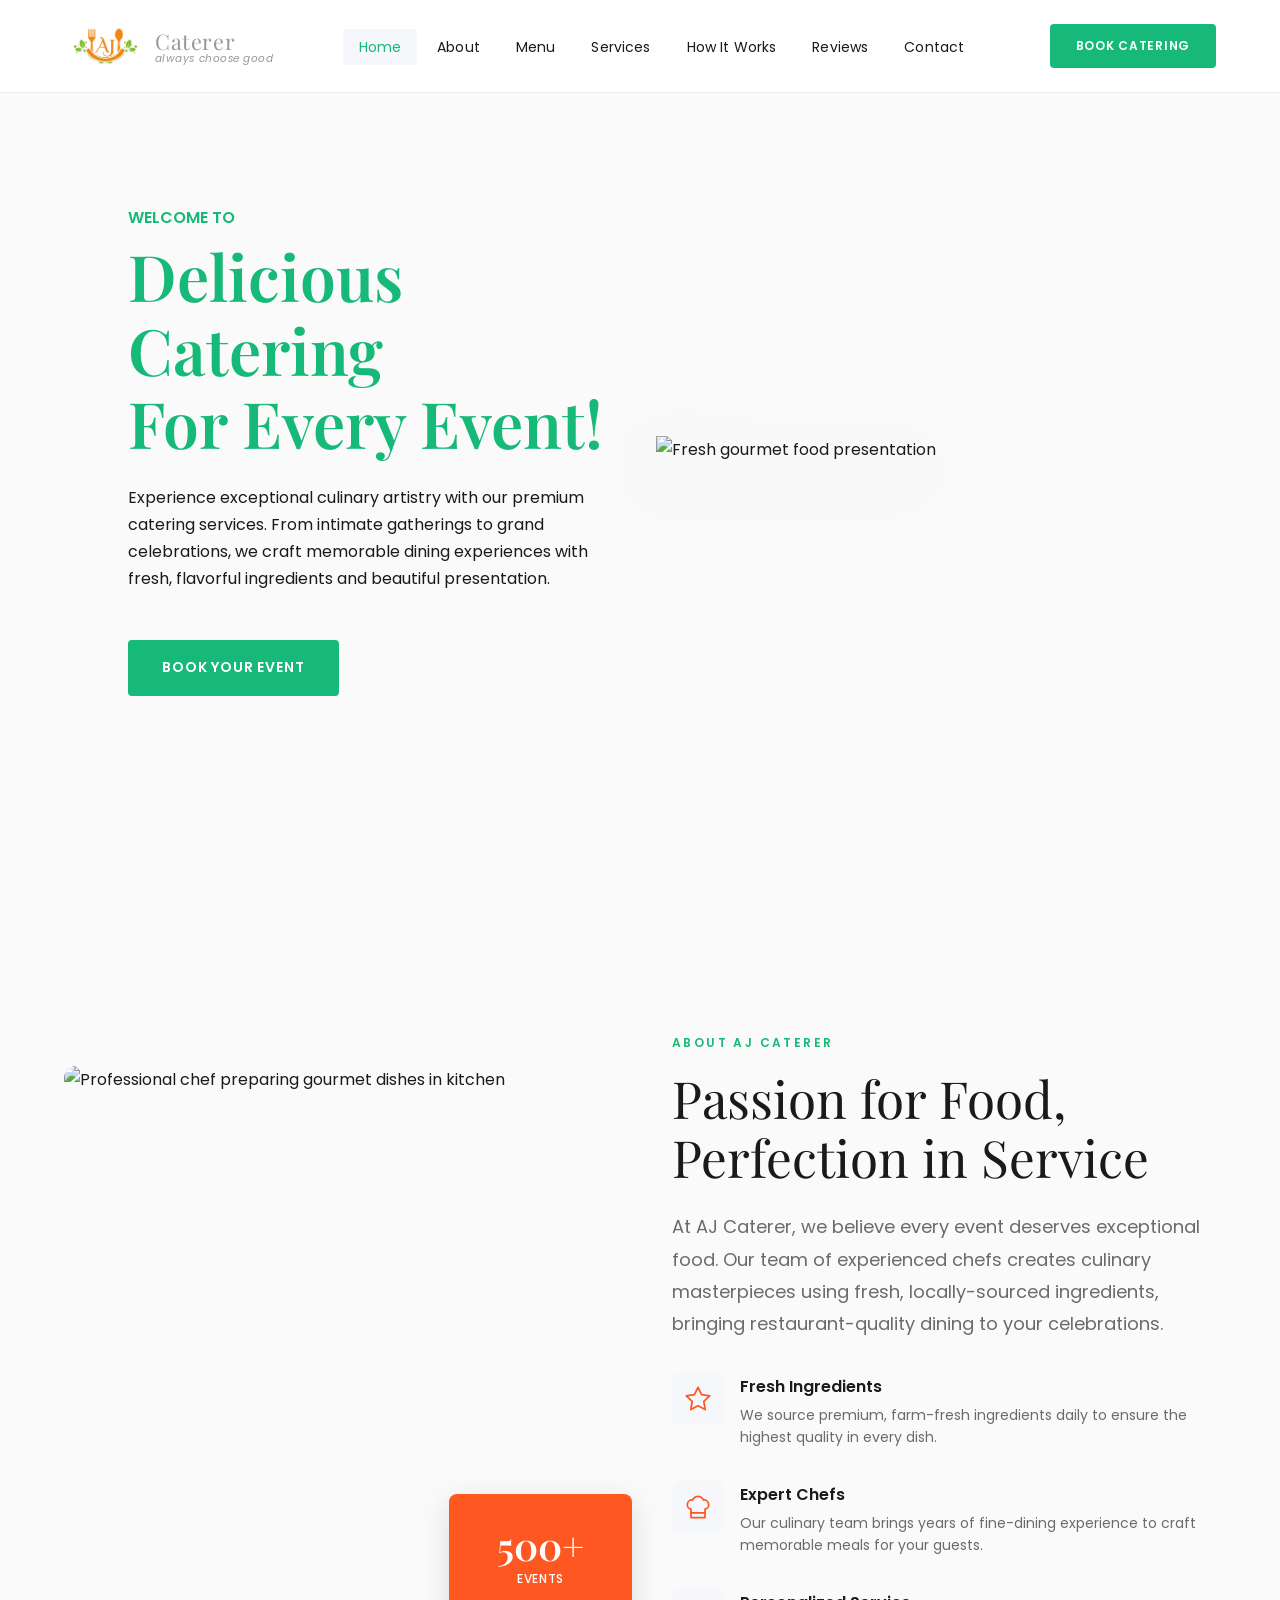
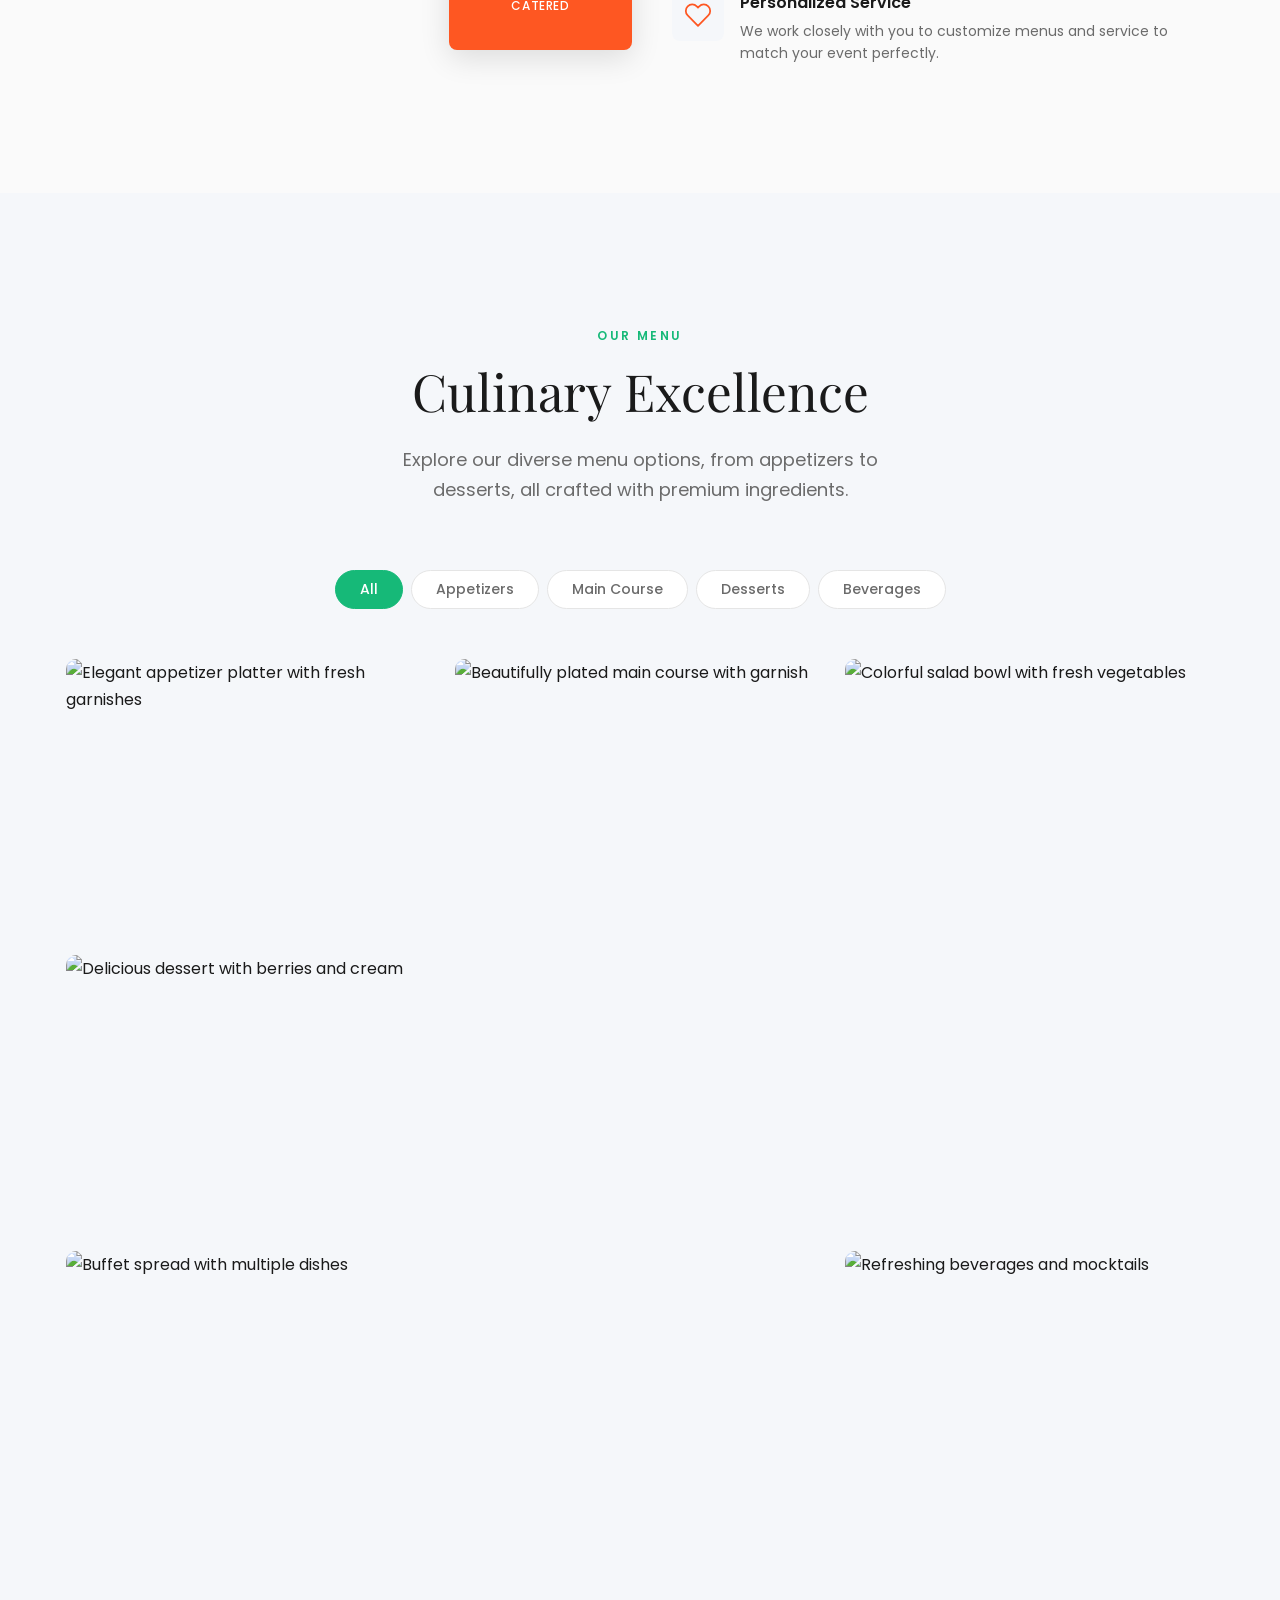
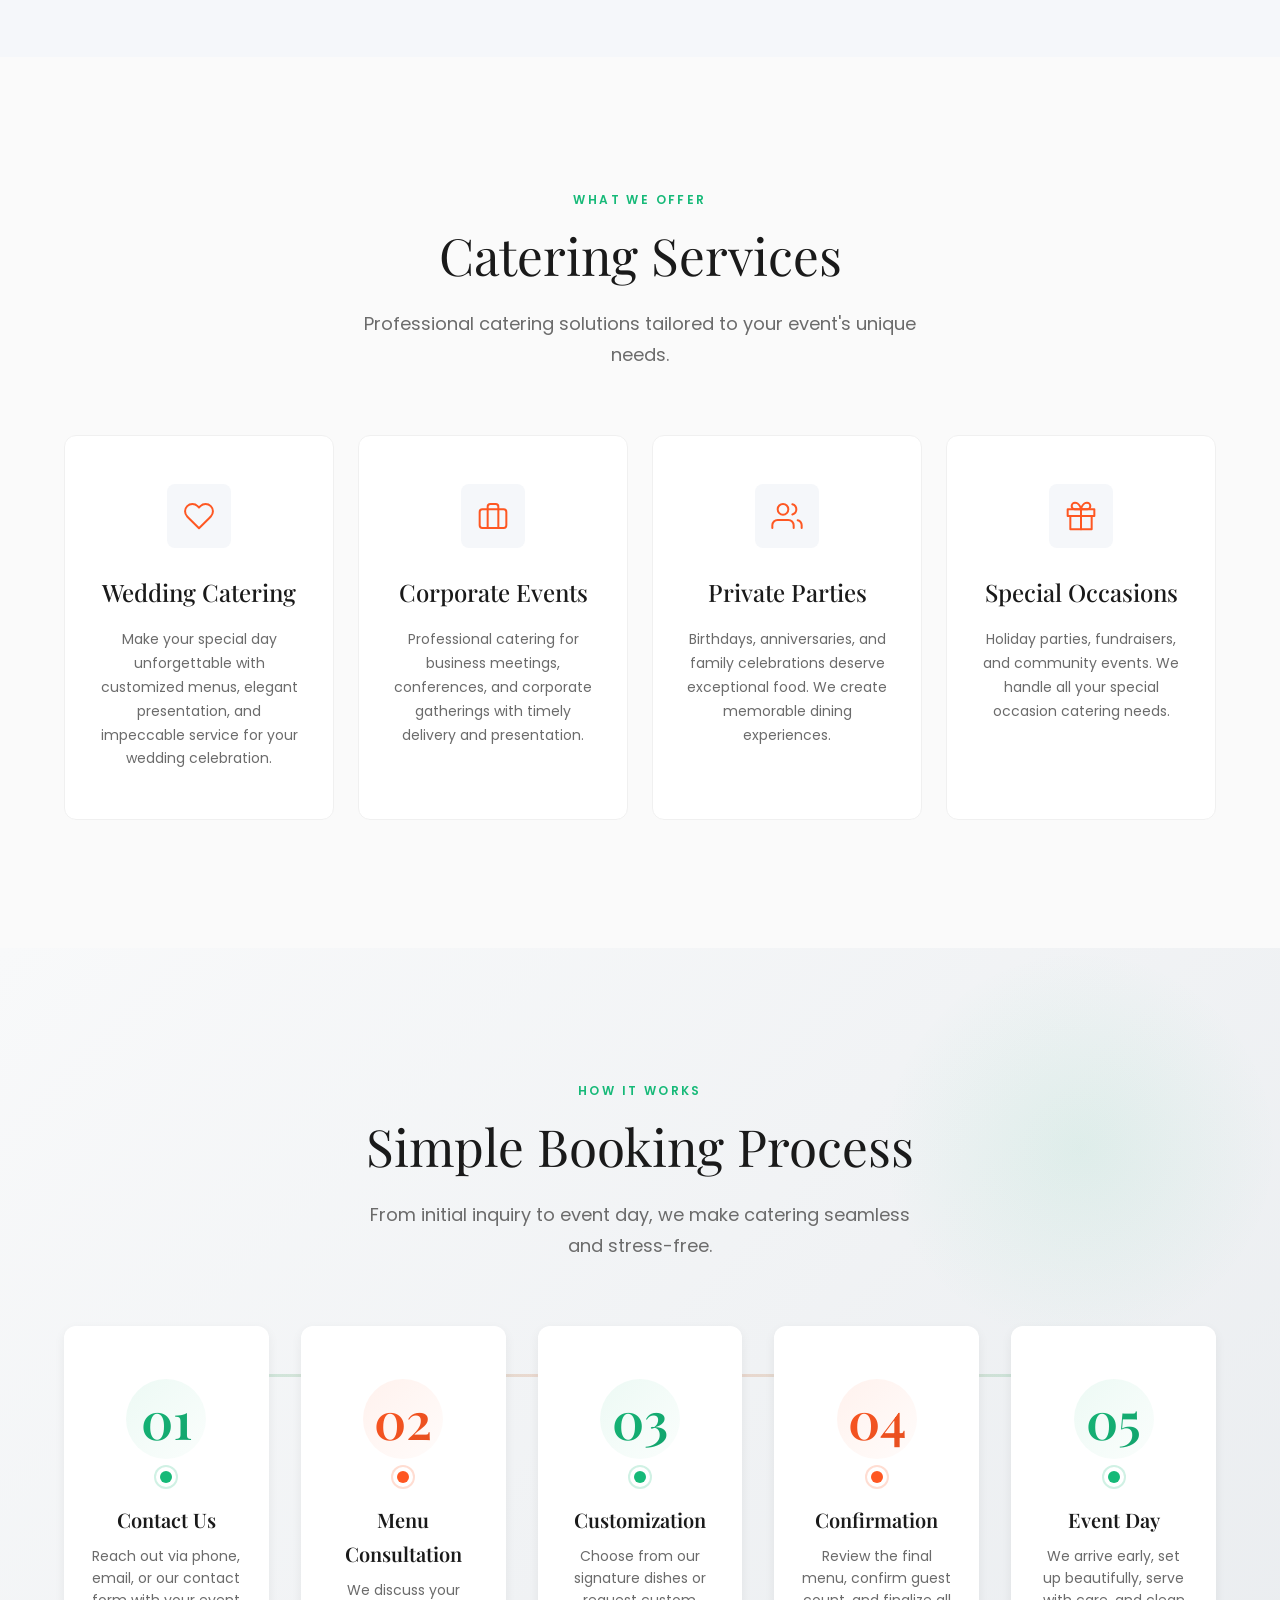
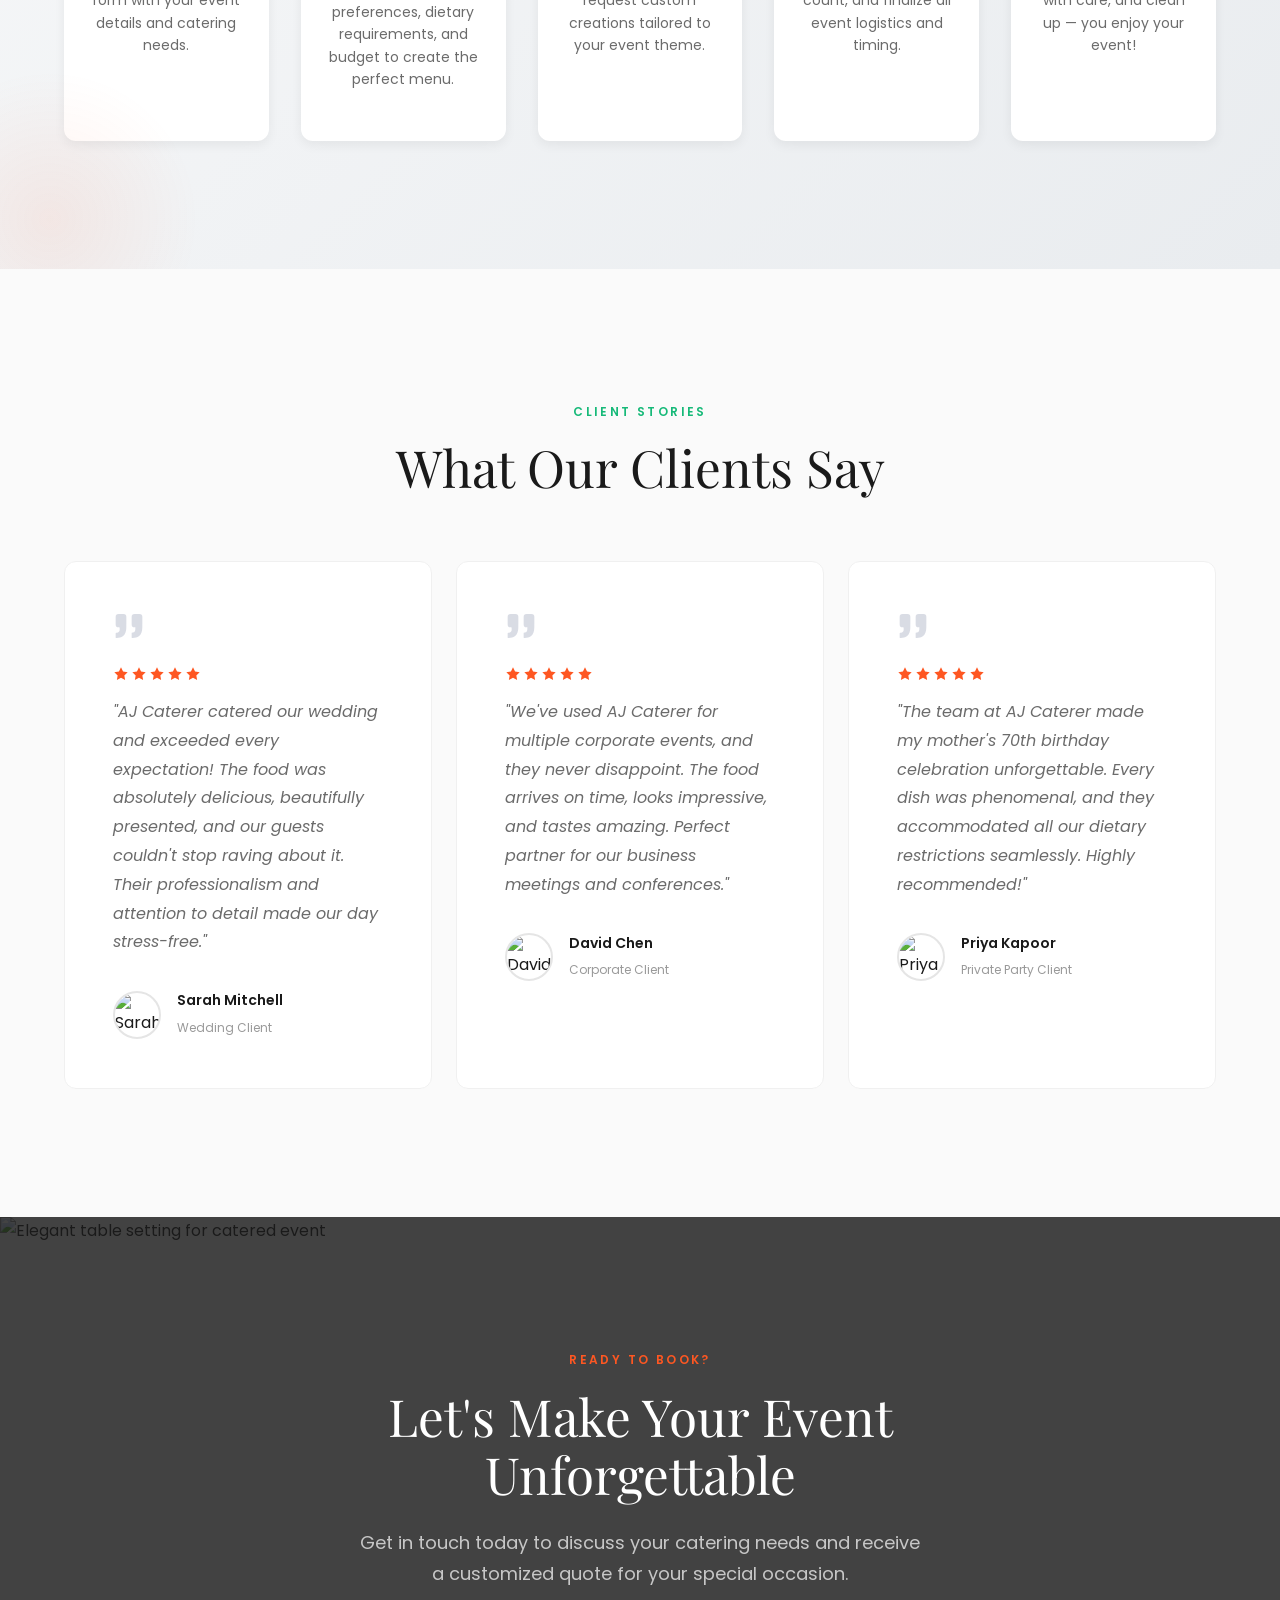
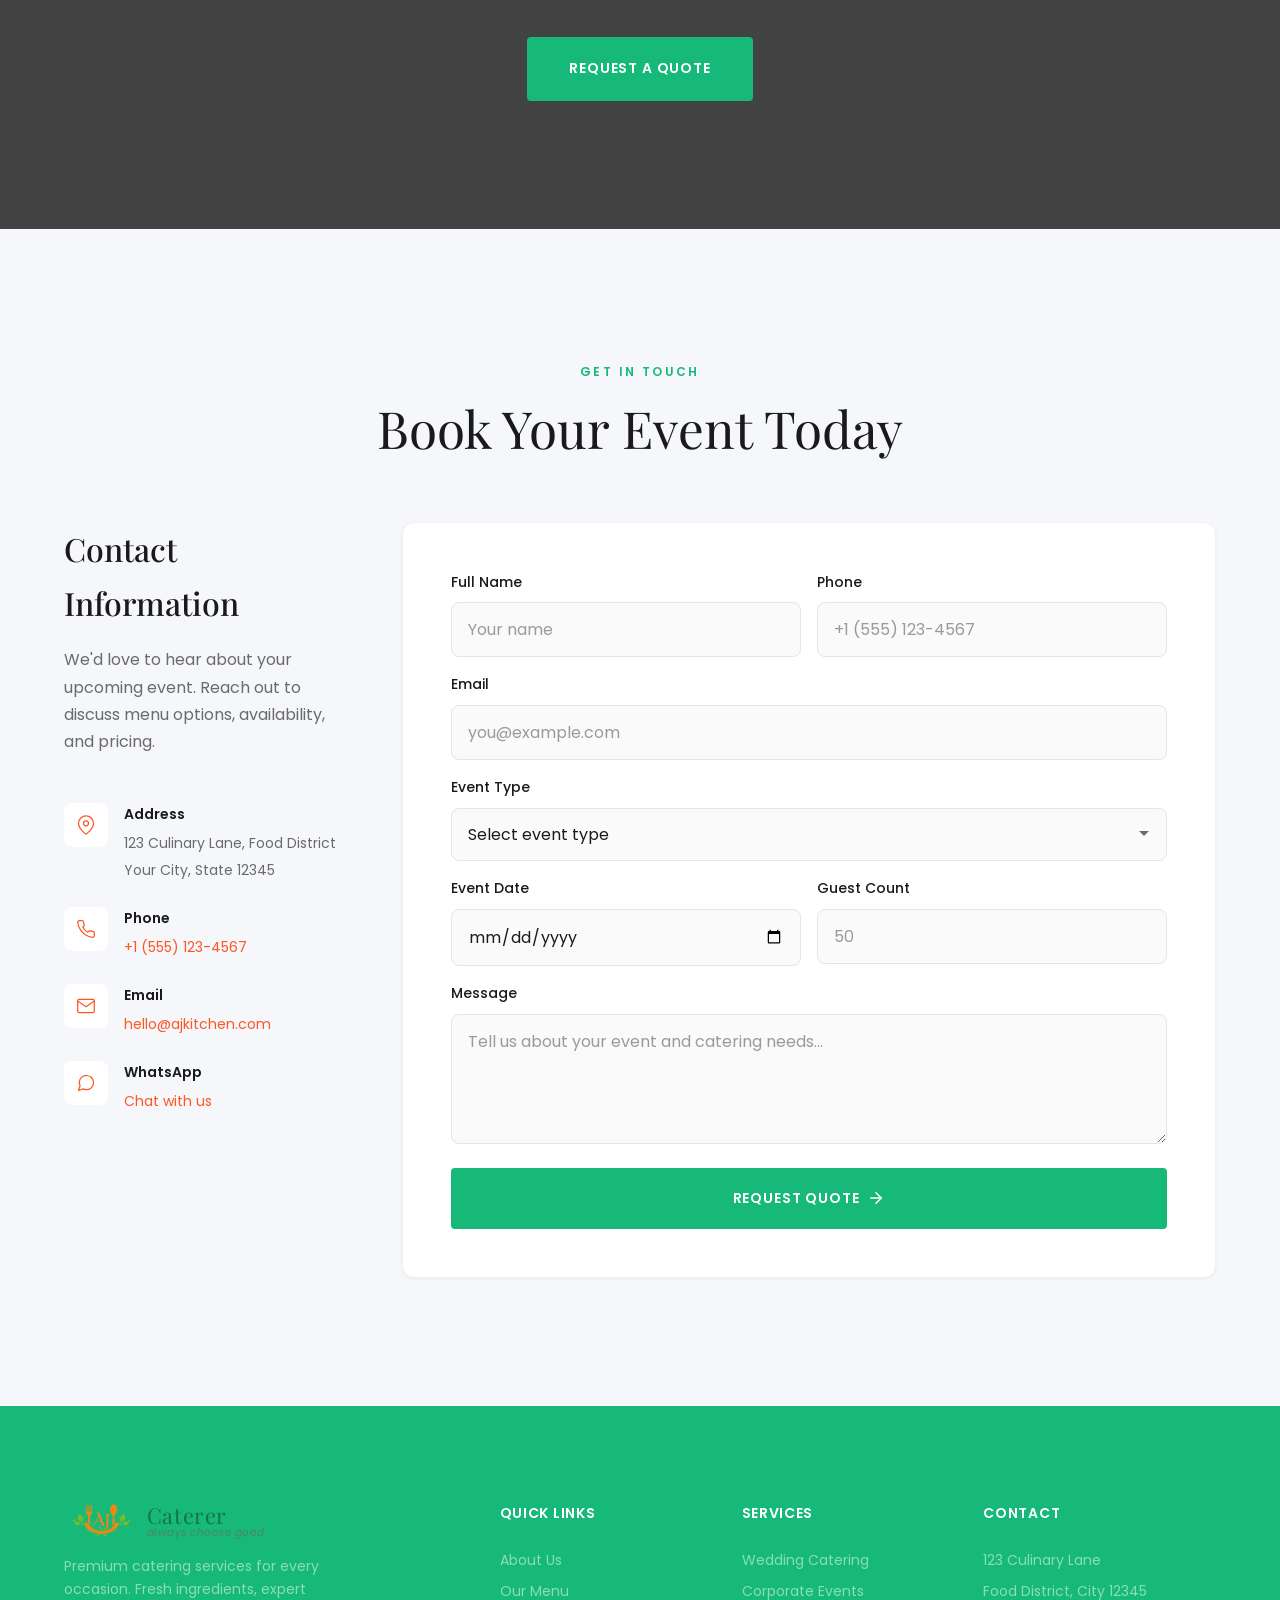
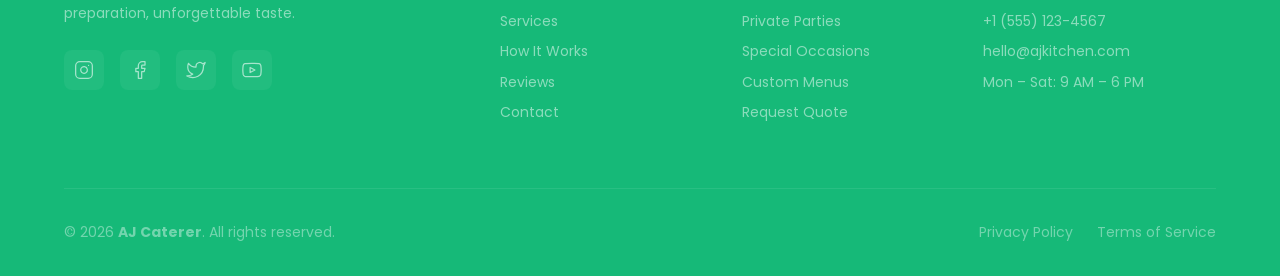
==== index.html @ bc44c2ec "reponsive check-mobile | back to top button" ====
<!DOCTYPE html>
<html lang="en">
<head>
  <meta charset="UTF-8">
  <meta name="viewport" content="width=device-width, initial-scale=1.0">
  <meta name="description" content="AJ Caterer — Always choose good. Premium catering service for weddings, corporate events, and special occasions. Fresh, delicious food crafted with passion.">
  <title>AJ Caterer — Always Choose Good | Premium Catering Services</title>

  <!-- Preconnect for performance -->
  <link rel="preconnect" href="https://fonts.googleapis.com">
  <link rel="preconnect" href="https://fonts.gstatic.com" crossorigin>

  <!-- Typography: Poppins (clean, modern) + Playfair Display (elegant headings) -->
  <link href="https://fonts.googleapis.com/css2?family=Poppins:wght@300;400;500;600;700&family=Playfair+Display:wght@400;500;600;700&display=swap" rel="stylesheet">

  <link rel="stylesheet" href="css/style.css">
</head>
<body>

  <!-- ════════════════════════════════════════════
       NAVIGATION
  ════════════════════════════════════════════ -->
  <header class="site-header" id="site-header" role="banner">
    <div class="container header-inner">
      <a href="#" class="logo" aria-label="AJ Caterer Home">
        <img src="files/images/logo/aj_catering_logo-preview.png" alt="AJ Caterer Logo" class="logo-image">
        <div class="logo-content">
          <span class="logo-text"><span class="logo-accent">Caterer</span></span>
          <span class="logo-tagline">Always choose good</span>
        </div>
      </a>

      <nav class="main-nav" id="main-nav" role="navigation" aria-label="Main navigation">
        <ul class="nav-list">
          <li><a href="#hero" class="nav-link active">Home</a></li>
          <li><a href="#about" class="nav-link">About</a></li>
          <li><a href="#menu" class="nav-link">Menu</a></li>
          <li><a href="#services" class="nav-link">Services</a></li>
          <li><a href="#process" class="nav-link">How It Works</a></li>
          <li><a href="#testimonials" class="nav-link">Reviews</a></li>
          <li><a href="#contact" class="nav-link">Contact</a></li>
        </ul>
      </nav>

      <a href="#contact" class="btn btn-primary header-cta">Book Catering</a>

      <button class="menu-toggle" id="menu-toggle" aria-label="Toggle navigation menu" aria-expanded="false" aria-controls="main-nav">
        <span class="hamburger-line"></span>
        <span class="hamburger-line"></span>
        <span class="hamburger-line"></span>
      </button>
    </div>
  </header>

  <main>
    <!-- ════════════════════════════════════════════
         1. HERO SECTION
    ════════════════════════════════════════════ -->
    <section class="hero" id="hero">
      <div class="hero-text">
        <span class="hero-tagline">Welcome to</span>
        <h1 class="hero-title">Delicious Catering<br>For Every Event!</h1>
        <p class="hero-subtitle">Experience exceptional culinary artistry with our premium catering services. From intimate gatherings to grand celebrations, we craft memorable dining experiences with fresh, flavorful ingredients and beautiful presentation.</p>
        <a href="#contact" class="btn btn-primary">Book Your Event</a>
      </div>
      <div class="hero-img">
        <img src="https://i.postimg.cc/gJBk5PMz/salad.png" alt="Fresh gourmet food presentation">
      </div>
    </section>

    <!-- ════════════════════════════════════════════
         2. ABOUT / BRAND INTRODUCTION
    ════════════════════════════════════════════ -->
    <section class="about" id="about">
      <div class="container">
        <div class="split-layout reveal">
          <div class="split-media">
            <img src="https://images.unsplash.com/photo-1577219491135-ce391730fb2c?w=800&q=80&auto=format&fit=crop"
                 alt="Professional chef preparing gourmet dishes in kitchen"
                 loading="lazy"
                 class="about-img">
            <div class="about-accent-box">
              <span class="accent-number">500+</span>
              <span class="accent-label">Events<br>Catered</span>
            </div>
          </div>
          <div class="split-content">
            <span class="section-label">About AJ Caterer</span>
            <h2 class="section-title">Passion for Food,<br>Perfection in Service</h2>
            <p class="section-text">At AJ Caterer, we believe every event deserves exceptional food. Our team of experienced chefs creates culinary masterpieces using fresh, locally-sourced ingredients, bringing restaurant-quality dining to your celebrations.</p>
            <div class="about-features">
              <div class="about-feature">
                <div class="feature-icon">
                  <!-- SVG: Star/Quality -->
                  <svg width="28" height="28" viewBox="0 0 24 24" fill="none" stroke="currentColor" stroke-width="1.5" stroke-linecap="round" stroke-linejoin="round">
                    <path d="M12 2l3.09 6.26L22 9.27l-5 4.87 1.18 6.88L12 17.77l-6.18 3.25L7 14.14 2 9.27l6.91-1.01L12 2z"/>
                  </svg>
                </div>
                <div>
                  <h4>Fresh Ingredients</h4>
                  <p>We source premium, farm-fresh ingredients daily to ensure the highest quality in every dish.</p>
                </div>
              </div>
              <div class="about-feature">
                <div class="feature-icon">
                  <!-- SVG: Chef Hat -->
                  <svg width="28" height="28" viewBox="0 0 24 24" fill="none" stroke="currentColor" stroke-width="1.5" stroke-linecap="round" stroke-linejoin="round">
                    <path d="M6 13.87A4 4 0 017.41 6a5.11 5.11 0 011.05-1.54 5 5 0 017.08 0A5.11 5.11 0 0116.59 6 4 4 0 0118 13.87V21H6z"/>
                    <line x1="6" y1="17" x2="18" y2="17"/>
                  </svg>
                </div>
                <div>
                  <h4>Expert Chefs</h4>
                  <p>Our culinary team brings years of fine-dining experience to craft memorable meals for your guests.</p>
                </div>
              </div>
              <div class="about-feature">
                <div class="feature-icon">
                  <!-- SVG: Heart/Care -->
                  <svg width="28" height="28" viewBox="0 0 24 24" fill="none" stroke="currentColor" stroke-width="1.5" stroke-linecap="round" stroke-linejoin="round">
                    <path d="M20.84 4.61a5.5 5.5 0 00-7.78 0L12 5.67l-1.06-1.06a5.5 5.5 0 00-7.78 7.78l1.06 1.06L12 21.23l7.78-7.78 1.06-1.06a5.5 5.5 0 000-7.78z"/>
                  </svg>
                </div>
                <div>
                  <h4>Personalized Service</h4>
                  <p>We work closely with you to customize menus and service to match your event perfectly.</p>
                </div>
              </div>
            </div>
          </div>
        </div>
      </div>
    </section>

    <!-- ════════════════════════════════════════════
         3. MENU / FOOD GALLERY
    ════════════════════════════════════════════ -->
    <section class="gallery" id="menu">
      <div class="container">
        <div class="section-header reveal">
          <span class="section-label">Our Menu</span>
          <h2 class="section-title">Culinary Excellence</h2>
          <p class="section-subtitle">Explore our diverse menu options, from appetizers to desserts, all crafted with premium ingredients.</p>
        </div>

        <div class="gallery-filter reveal" role="tablist" aria-label="Menu filter">
          <button class="filter-btn active" data-filter="all" role="tab" aria-selected="true">All</button>
          <button class="filter-btn" data-filter="appetizers" role="tab" aria-selected="false">Appetizers</button>
          <button class="filter-btn" data-filter="mains" role="tab" aria-selected="false">Main Course</button>
          <button class="filter-btn" data-filter="desserts" role="tab" aria-selected="false">Desserts</button>
          <button class="filter-btn" data-filter="beverages" role="tab" aria-selected="false">Beverages</button>
        </div>

        <div class="gallery-grid reveal">
          <article class="gallery-card" data-category="appetizers">
            <div class="gallery-card-img">
              <img src="https://images.unsplash.com/photo-1559339352-11d035aa65de?w=600&q=80&auto=format&fit=crop"
                   alt="Elegant appetizer platter with fresh garnishes"
                   loading="lazy">
              <div class="gallery-card-overlay">
                <span class="gallery-card-category">Appetizers</span>
                <h3 class="gallery-card-title">Gourmet Starters</h3>
                <p>Fresh bruschetta, stuffed mushrooms, and artisan cheeses.</p>
              </div>
            </div>
          </article>

          <article class="gallery-card gallery-card--tall" data-category="mains">
            <div class="gallery-card-img">
              <img src="https://images.unsplash.com/photo-1546069901-ba9599a7e63c?w=600&q=80&auto=format&fit=crop"
                   alt="Beautifully plated main course with garnish"
                   loading="lazy">
              <div class="gallery-card-overlay">
                <span class="gallery-card-category">Main Course</span>
                <h3 class="gallery-card-title">Signature Entrées</h3>
                <p>Grilled salmon, herb-roasted chicken, vegetarian delights.</p>
              </div>
            </div>
          </article>

          <article class="gallery-card" data-category="appetizers">
            <div class="gallery-card-img">
              <img src="https://images.unsplash.com/photo-1504674900247-0877df9cc836?w=600&q=80&auto=format&fit=crop"
                   alt="Colorful salad bowl with fresh vegetables"
                   loading="lazy">
              <div class="gallery-card-overlay">
                <span class="gallery-card-category">Appetizers</span>
                <h3 class="gallery-card-title">Fresh Salads</h3>
                <p>Farm-to-table greens with signature dressings.</p>
              </div>
            </div>
          </article>

          <article class="gallery-card" data-category="desserts">
            <div class="gallery-card-img">
              <img src="https://images.unsplash.com/photo-1563729784474-d77dbb933a9e?w=600&q=80&auto=format&fit=crop"
                   alt="Delicious dessert with berries and cream"
                   loading="lazy">
              <div class="gallery-card-overlay">
                <span class="gallery-card-category">Desserts</span>
                <h3 class="gallery-card-title">Sweet Indulgence</h3>
                <p>Artisan pastries, chocolate creations, seasonal fruits.</p>
              </div>
            </div>
          </article>

          <article class="gallery-card gallery-card--wide" data-category="mains">
            <div class="gallery-card-img">
              <img src="https://images.unsplash.com/photo-1529042410759-befb1204b468?w=800&q=80&auto=format&fit=crop"
                   alt="Buffet spread with multiple dishes"
                   loading="lazy">
              <div class="gallery-card-overlay">
                <span class="gallery-card-category">Main Course</span>
                <h3 class="gallery-card-title">Buffet Selection</h3>
                <p>A curated spread of international and local favorites.</p>
              </div>
            </div>
          </article>

          <article class="gallery-card" data-category="beverages">
            <div class="gallery-card-img">
              <img src="https://images.unsplash.com/photo-1556679343-c7306c1976bc?w=600&q=80&auto=format&fit=crop"
                   alt="Refreshing beverages and mocktails"
                   loading="lazy">
              <div class="gallery-card-overlay">
                <span class="gallery-card-category">Beverages</span>
                <h3 class="gallery-card-title">Signature Drinks</h3>
                <p>Fresh juices, specialty mocktails, and premium coffees.</p>
              </div>
            </div>
          </article>
        </div>
      </div>
    </section>

    <!-- ════════════════════════════════════════════
         4. SERVICES SECTION
    ════════════════════════════════════════════ -->
    <section class="services" id="services">
      <div class="container">
        <div class="section-header reveal">
          <span class="section-label">What We Offer</span>
          <h2 class="section-title">Catering Services</h2>
          <p class="section-subtitle">Professional catering solutions tailored to your event's unique needs.</p>
        </div>

        <div class="services-grid reveal">
          <article class="service-card">
            <div class="service-icon">
              <!-- SVG: Heart / Wedding -->
              <svg width="32" height="32" viewBox="0 0 24 24" fill="none" stroke="currentColor" stroke-width="1.5" stroke-linecap="round" stroke-linejoin="round">
                <path d="M20.84 4.61a5.5 5.5 0 00-7.78 0L12 5.67l-1.06-1.06a5.5 5.5 0 00-7.78 7.78l1.06 1.06L12 21.23l7.78-7.78 1.06-1.06a5.5 5.5 0 000-7.78z"/>
              </svg>
            </div>
            <h3>Wedding Catering</h3>
            <p>Make your special day unforgettable with customized menus, elegant presentation, and impeccable service for your wedding celebration.</p>
          </article>

          <article class="service-card">
            <div class="service-icon">
              <!-- SVG: Briefcase / Corporate -->
              <svg width="32" height="32" viewBox="0 0 24 24" fill="none" stroke="currentColor" stroke-width="1.5" stroke-linecap="round" stroke-linejoin="round">
                <rect x="2" y="7" width="20" height="14" rx="2" ry="2"/>
                <path d="M16 21V5a2 2 0 00-2-2h-4a2 2 0 00-2 2v16"/>
              </svg>
            </div>
            <h3>Corporate Events</h3>
            <p>Professional catering for business meetings, conferences, and corporate gatherings with timely delivery and presentation.</p>
          </article>

          <article class="service-card">
            <div class="service-icon">
              <!-- SVG: Users / Party -->
              <svg width="32" height="32" viewBox="0 0 24 24" fill="none" stroke="currentColor" stroke-width="1.5" stroke-linecap="round" stroke-linejoin="round">
                <path d="M17 21v-2a4 4 0 00-4-4H5a4 4 0 00-4 4v2"/>
                <circle cx="9" cy="7" r="4"/>
                <path d="M23 21v-2a4 4 0 00-3-3.87"/>
                <path d="M16 3.13a4 4 0 010 7.75"/>
              </svg>
            </div>
            <h3>Private Parties</h3>
            <p>Birthdays, anniversaries, and family celebrations deserve exceptional food. We create memorable dining experiences.</p>
          </article>

          <article class="service-card">
            <div class="service-icon">
              <!-- SVG: Gift / Special Events -->
              <svg width="32" height="32" viewBox="0 0 24 24" fill="none" stroke="currentColor" stroke-width="1.5" stroke-linecap="round" stroke-linejoin="round">
                <polyline points="20 12 20 22 4 22 4 12"/>
                <rect x="2" y="7" width="20" height="5"/>
                <line x1="12" y1="22" x2="12" y2="7"/>
                <path d="M12 7H7.5a2.5 2.5 0 010-5C11 2 12 7 12 7z"/>
                <path d="M12 7h4.5a2.5 2.5 0 000-5C13 2 12 7 12 7z"/>
              </svg>
            </div>
            <h3>Special Occasions</h3>
            <p>Holiday parties, fundraisers, and community events. We handle all your special occasion catering needs.</p>
          </article>
        </div>
      </div>
    </section>

    <!-- ════════════════════════════════════════════
         5. PROCESS SECTION
    ════════════════════════════════════════════ -->
    <section class="process" id="process">
      <div class="container">
        <div class="section-header reveal">
          <span class="section-label">How It Works</span>
          <h2 class="section-title">Simple Booking Process</h2>
          <p class="section-subtitle">From initial inquiry to event day, we make catering seamless and stress-free.</p>
        </div>

        <div class="process-timeline reveal">
          <div class="process-step">
            <div class="step-number">01</div>
            <div class="step-content">
              <h3>Contact Us</h3>
              <p>Reach out via phone, email, or our contact form with your event details and catering needs.</p>
            </div>
          </div>

          <div class="process-step">
            <div class="step-number">02</div>
            <div class="step-content">
              <h3>Menu Consultation</h3>
              <p>We discuss your preferences, dietary requirements, and budget to create the perfect menu.</p>
            </div>
          </div>

          <div class="process-step">
            <div class="step-number">03</div>
            <div class="step-content">
              <h3>Customization</h3>
              <p>Choose from our signature dishes or request custom creations tailored to your event theme.</p>
            </div>
          </div>

          <div class="process-step">
            <div class="step-number">04</div>
            <div class="step-content">
              <h3>Confirmation</h3>
              <p>Review the final menu, confirm guest count, and finalize all event logistics and timing.</p>
            </div>
          </div>

          <div class="process-step">
            <div class="step-number">05</div>
            <div class="step-content">
              <h3>Event Day</h3>
              <p>We arrive early, set up beautifully, serve with care, and clean up — you enjoy your event!</p>
            </div>
          </div>
        </div>
      </div>
    </section>

    <!-- ════════════════════════════════════════════
         6. TESTIMONIALS
    ════════════════════════════════════════════ -->
    <section class="testimonials" id="testimonials">
      <div class="container">
        <div class="section-header reveal">
          <span class="section-label">Client Stories</span>
          <h2 class="section-title">What Our Clients Say</h2>
        </div>

        <div class="testimonials-grid reveal">
          <article class="testimonial-card">
            <div class="testimonial-quote" aria-hidden="true">
              <svg width="32" height="32" viewBox="0 0 24 24" fill="currentColor" opacity="0.15">
                <path d="M3 21c3 0 7-1 7-8V5c0-1.25-.757-2.017-2-2H4c-1.25 0-2 .75-2 1.972V11c0 1.25.75 2 2 2 1 0 1 0 1 1v1c0 1-1 2-2 2s-1 .008-1 1.031V20c0 1 0 1 1 1z"/>
                <path d="M15 21c3 0 7-1 7-8V5c0-1.25-.757-2.017-2-2h-4c-1.25 0-2 .75-2 1.972V11c0 1.25.75 2 2 2h.75c0 2.25.25 4-2.75 4v3c0 1 0 1 1 1z"/>
              </svg>
            </div>
            <div class="testimonial-stars" aria-label="5 out of 5 stars">
              <svg width="16" height="16" viewBox="0 0 24 24" fill="currentColor"><path d="M12 2l3.09 6.26L22 9.27l-5 4.87 1.18 6.88L12 17.77l-6.18 3.25L7 14.14 2 9.27l6.91-1.01L12 2z"/></svg>
              <svg width="16" height="16" viewBox="0 0 24 24" fill="currentColor"><path d="M12 2l3.09 6.26L22 9.27l-5 4.87 1.18 6.88L12 17.77l-6.18 3.25L7 14.14 2 9.27l6.91-1.01L12 2z"/></svg>
              <svg width="16" height="16" viewBox="0 0 24 24" fill="currentColor"><path d="M12 2l3.09 6.26L22 9.27l-5 4.87 1.18 6.88L12 17.77l-6.18 3.25L7 14.14 2 9.27l6.91-1.01L12 2z"/></svg>
              <svg width="16" height="16" viewBox="0 0 24 24" fill="currentColor"><path d="M12 2l3.09 6.26L22 9.27l-5 4.87 1.18 6.88L12 17.77l-6.18 3.25L7 14.14 2 9.27l6.91-1.01L12 2z"/></svg>
              <svg width="16" height="16" viewBox="0 0 24 24" fill="currentColor"><path d="M12 2l3.09 6.26L22 9.27l-5 4.87 1.18 6.88L12 17.77l-6.18 3.25L7 14.14 2 9.27l6.91-1.01L12 2z"/></svg>
            </div>
            <blockquote class="testimonial-text">
              "AJ Caterer catered our wedding and exceeded every expectation! The food was absolutely delicious, beautifully presented, and our guests couldn't stop raving about it. Their professionalism and attention to detail made our day stress-free."
            </blockquote>
            <div class="testimonial-author">
              <img src="https://images.unsplash.com/photo-1494790108377-be9c29b29330?w=80&q=80&auto=format&fit=crop"
                   alt="Sarah Mitchell"
                   loading="lazy"
                   class="author-avatar">
              <div>
                <strong class="author-name">Sarah Mitchell</strong>
                <span class="author-title">Wedding Client</span>
              </div>
            </div>
          </article>

          <article class="testimonial-card">
            <div class="testimonial-quote" aria-hidden="true">
              <svg width="32" height="32" viewBox="0 0 24 24" fill="currentColor" opacity="0.15">
                <path d="M3 21c3 0 7-1 7-8V5c0-1.25-.757-2.017-2-2H4c-1.25 0-2 .75-2 1.972V11c0 1.25.75 2 2 2 1 0 1 0 1 1v1c0 1-1 2-2 2s-1 .008-1 1.031V20c0 1 0 1 1 1z"/>
                <path d="M15 21c3 0 7-1 7-8V5c0-1.25-.757-2.017-2-2h-4c-1.25 0-2 .75-2 1.972V11c0 1.25.75 2 2 2h.75c0 2.25.25 4-2.75 4v3c0 1 0 1 1 1z"/>
              </svg>
            </div>
            <div class="testimonial-stars" aria-label="5 out of 5 stars">
              <svg width="16" height="16" viewBox="0 0 24 24" fill="currentColor"><path d="M12 2l3.09 6.26L22 9.27l-5 4.87 1.18 6.88L12 17.77l-6.18 3.25L7 14.14 2 9.27l6.91-1.01L12 2z"/></svg>
              <svg width="16" height="16" viewBox="0 0 24 24" fill="currentColor"><path d="M12 2l3.09 6.26L22 9.27l-5 4.87 1.18 6.88L12 17.77l-6.18 3.25L7 14.14 2 9.27l6.91-1.01L12 2z"/></svg>
              <svg width="16" height="16" viewBox="0 0 24 24" fill="currentColor"><path d="M12 2l3.09 6.26L22 9.27l-5 4.87 1.18 6.88L12 17.77l-6.18 3.25L7 14.14 2 9.27l6.91-1.01L12 2z"/></svg>
              <svg width="16" height="16" viewBox="0 0 24 24" fill="currentColor"><path d="M12 2l3.09 6.26L22 9.27l-5 4.87 1.18 6.88L12 17.77l-6.18 3.25L7 14.14 2 9.27l6.91-1.01L12 2z"/></svg>
              <svg width="16" height="16" viewBox="0 0 24 24" fill="currentColor"><path d="M12 2l3.09 6.26L22 9.27l-5 4.87 1.18 6.88L12 17.77l-6.18 3.25L7 14.14 2 9.27l6.91-1.01L12 2z"/></svg>
            </div>
            <blockquote class="testimonial-text">
              "We've used AJ Caterer for multiple corporate events, and they never disappoint. The food arrives on time, looks impressive, and tastes amazing. Perfect partner for our business meetings and conferences."
            </blockquote>
            <div class="testimonial-author">
              <img src="https://images.unsplash.com/photo-1507003211169-0a1dd7228f2d?w=80&q=80&auto=format&fit=crop"
                   alt="David Chen"
                   loading="lazy"
                   class="author-avatar">
              <div>
                <strong class="author-name">David Chen</strong>
                <span class="author-title">Corporate Client</span>
              </div>
            </div>
          </article>

          <article class="testimonial-card">
            <div class="testimonial-quote" aria-hidden="true">
              <svg width="32" height="32" viewBox="0 0 24 24" fill="currentColor" opacity="0.15">
                <path d="M3 21c3 0 7-1 7-8V5c0-1.25-.757-2.017-2-2H4c-1.25 0-2 .75-2 1.972V11c0 1.25.75 2 2 2 1 0 1 0 1 1v1c0 1-1 2-2 2s-1 .008-1 1.031V20c0 1 0 1 1 1z"/>
                <path d="M15 21c3 0 7-1 7-8V5c0-1.25-.757-2.017-2-2h-4c-1.25 0-2 .75-2 1.972V11c0 1.25.75 2 2 2h.75c0 2.25.25 4-2.75 4v3c0 1 0 1 1 1z"/>
              </svg>
            </div>
            <div class="testimonial-stars" aria-label="5 out of 5 stars">
              <svg width="16" height="16" viewBox="0 0 24 24" fill="currentColor"><path d="M12 2l3.09 6.26L22 9.27l-5 4.87 1.18 6.88L12 17.77l-6.18 3.25L7 14.14 2 9.27l6.91-1.01L12 2z"/></svg>
              <svg width="16" height="16" viewBox="0 0 24 24" fill="currentColor"><path d="M12 2l3.09 6.26L22 9.27l-5 4.87 1.18 6.88L12 17.77l-6.18 3.25L7 14.14 2 9.27l6.91-1.01L12 2z"/></svg>
              <svg width="16" height="16" viewBox="0 0 24 24" fill="currentColor"><path d="M12 2l3.09 6.26L22 9.27l-5 4.87 1.18 6.88L12 17.77l-6.18 3.25L7 14.14 2 9.27l6.91-1.01L12 2z"/></svg>
              <svg width="16" height="16" viewBox="0 0 24 24" fill="currentColor"><path d="M12 2l3.09 6.26L22 9.27l-5 4.87 1.18 6.88L12 17.77l-6.18 3.25L7 14.14 2 9.27l6.91-1.01L12 2z"/></svg>
              <svg width="16" height="16" viewBox="0 0 24 24" fill="currentColor"><path d="M12 2l3.09 6.26L22 9.27l-5 4.87 1.18 6.88L12 17.77l-6.18 3.25L7 14.14 2 9.27l6.91-1.01L12 2z"/></svg>
            </div>
            <blockquote class="testimonial-text">
              "The team at AJ Caterer made my mother's 70th birthday celebration unforgettable. Every dish was phenomenal, and they accommodated all our dietary restrictions seamlessly. Highly recommended!"
            </blockquote>
            <div class="testimonial-author">
              <img src="https://images.unsplash.com/photo-1438761681033-6461ffad8d80?w=80&q=80&auto=format&fit=crop"
                   alt="Priya Kapoor"
                   loading="lazy"
                   class="author-avatar">
              <div>
                <strong class="author-name">Priya Kapoor</strong>
                <span class="author-title">Private Party Client</span>
              </div>
            </div>
          </article>
        </div>
      </div>
    </section>

    <!-- ════════════════════════════════════════════
         7. CALL TO ACTION
    ════════════════════════════════════════════ -->
    <section class="cta">
      <div class="cta-bg">
        <img src="https://images.unsplash.com/photo-1414235077428-338989a2e8c0?w=1920&q=80&auto=format&fit=crop"
             alt="Elegant table setting for catered event"
             loading="lazy">
        <div class="cta-overlay"></div>
      </div>
      <div class="container cta-content reveal">
        <span class="section-label section-label--light">Ready to Book?</span>
        <h2 class="cta-title">Let's Make Your Event<br>Unforgettable</h2>
        <p class="cta-text">Get in touch today to discuss your catering needs and receive a customized quote for your special occasion.</p>
        <a href="#contact" class="btn btn-primary btn-lg">Request a Quote</a>
      </div>
    </section>

    <!-- ════════════════════════════════════════════
         8. CONTACT SECTION
    ════════════════════════════════════════════ -->
    <section class="contact" id="contact">
      <div class="container">
        <div class="section-header reveal">
          <span class="section-label">Get In Touch</span>
          <h2 class="section-title">Book Your Event Today</h2>
        </div>

        <div class="contact-grid reveal">
          <div class="contact-info">
            <h3>Contact Information</h3>
            <p>We'd love to hear about your upcoming event. Reach out to discuss menu options, availability, and pricing.</p>

            <div class="contact-details">
              <div class="contact-item">
                <div class="contact-item-icon">
                  <!-- SVG: Map Pin -->
                  <svg width="20" height="20" viewBox="0 0 24 24" fill="none" stroke="currentColor" stroke-width="1.5" stroke-linecap="round" stroke-linejoin="round">
                    <path d="M21 10c0 7-9 13-9 13s-9-6-9-13a9 9 0 0118 0z"/>
                    <circle cx="12" cy="10" r="3"/>
                  </svg>
                </div>
                <div>
                  <strong>Address</strong>
                  <span>123 Culinary Lane, Food District<br>Your City, State 12345</span>
                </div>
              </div>

              <div class="contact-item">
                <div class="contact-item-icon">
                  <!-- SVG: Phone -->
                  <svg width="20" height="20" viewBox="0 0 24 24" fill="none" stroke="currentColor" stroke-width="1.5" stroke-linecap="round" stroke-linejoin="round">
                    <path d="M22 16.92v3a2 2 0 01-2.18 2 19.79 19.79 0 01-8.63-3.07 19.5 19.5 0 01-6-6 19.79 19.79 0 01-3.07-8.67A2 2 0 014.11 2h3a2 2 0 012 1.72 12.84 12.84 0 00.7 2.81 2 2 0 01-.45 2.11L8.09 9.91a16 16 0 006 6l1.27-1.27a2 2 0 012.11-.45 12.84 12.84 0 002.81.7A2 2 0 0122 16.92z"/>
                  </svg>
                </div>
                <div>
                  <strong>Phone</strong>
                  <span><a href="tel:+15551234567">+1 (555) 123-4567</a></span>
                </div>
              </div>

              <div class="contact-item">
                <div class="contact-item-icon">
                  <!-- SVG: Mail -->
                  <svg width="20" height="20" viewBox="0 0 24 24" fill="none" stroke="currentColor" stroke-width="1.5" stroke-linecap="round" stroke-linejoin="round">
                    <path d="M4 4h16c1.1 0 2 .9 2 2v12c0 1.1-.9 2-2 2H4c-1.1 0-2-.9-2-2V6c0-1.1.9-2 2-2z"/>
                    <polyline points="22,6 12,13 2,6"/>
                  </svg>
                </div>
                <div>
                  <strong>Email</strong>
                  <span><a href="mailto:hello@ajkitchen.com">hello@ajkitchen.com</a></span>
                </div>
              </div>

              <div class="contact-item">
                <div class="contact-item-icon">
                  <!-- SVG: WhatsApp style message -->
                  <svg width="20" height="20" viewBox="0 0 24 24" fill="none" stroke="currentColor" stroke-width="1.5" stroke-linecap="round" stroke-linejoin="round">
                    <path d="M21 11.5a8.38 8.38 0 01-.9 3.8 8.5 8.5 0 01-7.6 4.7 8.38 8.38 0 01-3.8-.9L3 21l1.9-5.7a8.38 8.38 0 01-.9-3.8 8.5 8.5 0 014.7-7.6 8.38 8.38 0 013.8-.9h.5a8.48 8.48 0 018 8v.5z"/>
                  </svg>
                </div>
                <div>
                  <strong>WhatsApp</strong>
                  <span><a href="https://wa.me/15551234567" target="_blank" rel="noopener noreferrer">Chat with us</a></span>
                </div>
              </div>
            </div>
          </div>

          <div class="contact-form-wrapper">
            <form class="contact-form" id="contact-form" novalidate>
              <div class="form-row">
                <div class="form-group">
                  <label for="name" class="form-label">Full Name</label>
                  <input type="text" id="name" name="name" class="form-input" placeholder="Your name" required autocomplete="name">
                </div>
                <div class="form-group">
                  <label for="phone" class="form-label">Phone</label>
                  <input type="tel" id="phone" name="phone" class="form-input" placeholder="+1 (555) 123-4567" required autocomplete="tel">
                </div>
              </div>
              <div class="form-group">
                <label for="email" class="form-label">Email</label>
                <input type="email" id="email" name="email" class="form-input" placeholder="you@example.com" required autocomplete="email">
              </div>
              <div class="form-group">
                <label for="event-type" class="form-label">Event Type</label>
                <select id="event-type" name="event-type" class="form-input form-select">
                  <option value="" disabled selected>Select event type</option>
                  <option value="wedding">Wedding</option>
                  <option value="corporate">Corporate Event</option>
                  <option value="birthday">Birthday Party</option>
                  <option value="anniversary">Anniversary</option>
                  <option value="holiday">Holiday Party</option>
                  <option value="other">Other Event</option>
                </select>
              </div>
              <div class="form-row">
                <div class="form-group">
                  <label for="event-date" class="form-label">Event Date</label>
                  <input type="date" id="event-date" name="event-date" class="form-input">
                </div>
                <div class="form-group">
                  <label for="guest-count" class="form-label">Guest Count</label>
                  <input type="number" id="guest-count" name="guest-count" class="form-input" placeholder="50" min="1">
                </div>
              </div>
              <div class="form-group">
                <label for="message" class="form-label">Message</label>
                <textarea id="message" name="message" class="form-input form-textarea" placeholder="Tell us about your event and catering needs..." rows="4"></textarea>
              </div>
              <button type="submit" class="btn btn-primary btn-lg btn-block">
                Request Quote
                <svg width="18" height="18" viewBox="0 0 24 24" fill="none" stroke="currentColor" stroke-width="2" stroke-linecap="round" stroke-linejoin="round">
                  <line x1="5" y1="12" x2="19" y2="12"/>
                  <polyline points="12 5 19 12 12 19"/>
                </svg>
              </button>
            </form>
          </div>
        </div>
      </div>
    </section>
  </main>

  <!-- ════════════════════════════════════════════
       9. FOOTER
  ════════════════════════════════════════════ -->
  <footer class="site-footer" role="contentinfo">
    <div class="container">
      <div class="footer-grid">
        <div class="footer-brand">
          <a href="#" class="logo footer-logo" aria-label="AJ Caterer Home">
            <img src="files/images/logo/aj_catering_logo-preview.png" alt="AJ Caterer Logo" class="footer-logo-image">
            <div class="logo-content">
              <span class="logo-text"><span class="logo-accent">Caterer</span></span>
              <span class="logo-tagline">Always choose good</span>
            </div>
          </a>
          <p class="footer-tagline">Premium catering services for every occasion. Fresh ingredients, expert preparation, unforgettable taste.</p>
          <div class="footer-social">
            <a href="#" aria-label="Instagram" class="social-link">
              <svg width="20" height="20" viewBox="0 0 24 24" fill="none" stroke="currentColor" stroke-width="1.5" stroke-linecap="round" stroke-linejoin="round">
                <rect x="2" y="2" width="20" height="20" rx="5"/>
                <path d="M16 11.37A4 4 0 1112.63 8 4 4 0 0116 11.37z"/>
                <line x1="17.5" y1="6.5" x2="17.51" y2="6.5"/>
              </svg>
            </a>
            <a href="#" aria-label="Facebook" class="social-link">
              <svg width="20" height="20" viewBox="0 0 24 24" fill="none" stroke="currentColor" stroke-width="1.5" stroke-linecap="round" stroke-linejoin="round">
                <path d="M18 2h-3a5 5 0 00-5 5v3H7v4h3v8h4v-8h3l1-4h-4V7a1 1 0 011-1h3z"/>
              </svg>
            </a>
            <a href="#" aria-label="Twitter" class="social-link">
              <svg width="20" height="20" viewBox="0 0 24 24" fill="none" stroke="currentColor" stroke-width="1.5" stroke-linecap="round" stroke-linejoin="round">
                <path d="M23 3a10.9 10.9 0 01-3.14 1.53 4.48 4.48 0 00-7.86 3v1A10.66 10.66 0 013 4s-4 9 5 13a11.64 11.64 0 01-7 2c9 5 20 0 20-11.5a4.5 4.5 0 00-.08-.83A7.72 7.72 0 0023 3z"/>
              </svg>
            </a>
            <a href="#" aria-label="YouTube" class="social-link">
              <svg width="20" height="20" viewBox="0 0 24 24" fill="none" stroke="currentColor" stroke-width="1.5" stroke-linecap="round" stroke-linejoin="round">
                <path d="M22.54 6.42a2.78 2.78 0 00-1.94-2C18.88 4 12 4 12 4s-6.88 0-8.6.46a2.78 2.78 0 00-1.94 2A29.94 29.94 0 001 12a29.94 29.94 0 00.46 5.58 2.78 2.78 0 001.94 2C5.12 20 12 20 12 20s6.88 0 8.6-.46a2.78 2.78 0 001.94-2A29.94 29.94 0 0023 12a29.94 29.94 0 00-.46-5.58z"/>
                <polygon points="9.75 15.02 15.5 12 9.75 8.98 9.75 15.02"/>
              </svg>
            </a>
          </div>
        </div>

        <div class="footer-links">
          <h4>Quick Links</h4>
          <ul>
            <li><a href="#about">About Us</a></li>
            <li><a href="#menu">Our Menu</a></li>
            <li><a href="#services">Services</a></li>
            <li><a href="#process">How It Works</a></li>
            <li><a href="#testimonials">Reviews</a></li>
            <li><a href="#contact">Contact</a></li>
          </ul>
        </div>

        <div class="footer-links">
          <h4>Services</h4>
          <ul>
            <li><a href="#services">Wedding Catering</a></li>
            <li><a href="#services">Corporate Events</a></li>
            <li><a href="#services">Private Parties</a></li>
            <li><a href="#services">Special Occasions</a></li>
            <li><a href="#menu">Custom Menus</a></li>
            <li><a href="#contact">Request Quote</a></li>
          </ul>
        </div>

        <div class="footer-links">
          <h4>Contact</h4>
          <ul>
            <li>123 Culinary Lane</li>
            <li>Food District, City 12345</li>
            <li><a href="tel:+15551234567">+1 (555) 123-4567</a></li>
            <li><a href="mailto:hello@ajkitchen.com">hello@ajkitchen.com</a></li>
            <li>Mon – Sat: 9 AM – 6 PM</li>
          </ul>
        </div>
      </div>

      <div class="footer-bottom">
        <p>&copy; 2026 <strong>AJ Caterer</strong>. All rights reserved.</p>
        <div class="footer-legal">
          <a href="#">Privacy Policy</a>
          <a href="#">Terms of Service</a>
        </div>
      </div>
    </div>
  </footer>

  <!-- Back to Top Button -->
  <button class="back-to-top" id="back-to-top" aria-label="Back to top">
    <svg width="20" height="20" viewBox="0 0 24 24" fill="none" stroke="currentColor" stroke-width="2.5" stroke-linecap="round" stroke-linejoin="round">
      <polyline points="18 15 12 9 6 15"/>
    </svg>
  </button>

  <script src="js/main.js"></script>
</body>
</html>
---- css/style.css ----
/* ═══════════════════════════════════════════════════════════════
   AJ KITCHEN — Design System & Styles
   Premium Catering Service Website
   ═══════════════════════════════════════════════════════════════ */

/* ─── DESIGN TOKENS ─────────────────────────────────────────── */
:root {
  /* Colors — Fresh & Vibrant Food Theme */
  --color-primary:       #16B978;       /* Fresh Green (Main Brand Color) */
  --color-primary-dark:  #12A06B;       /* Deep Green (Hover State) */
  --color-primary-light: #4CD69A;       /* Light Green (Accents) */
  --color-secondary:     #fe5722;       /* Vibrant Orange (Secondary Brand) */
  --color-secondary-dark:#e34e1f;       /* Deep Orange (Hover State) */
  --color-secondary-light:#ff7849;      /* Light Orange (Accents) */
  --color-accent:        #081B54;       /* Deep Navy Blue (Text Only) */
  --color-accent-light:  #0D2844;       /* Dark Blue Gray (Text Only) */

  --color-bg:            #FAFAFA;       /* Light Gray White */
  --color-bg-alt:        #F5F7FA;       /* Subtle Blue-Gray */
  --color-surface:       #FFFFFF;       /* Pure White */
  --color-surface-dark:  #16B978;       /* Fresh Green (matches primary) */

  --color-text:          #1A1A1A;       /* Primary text */
  --color-text-secondary:#6B6B6B;       /* Muted text */
  --color-text-light:    #FFFFFF;       /* Light text */
  --color-text-muted:    #9A9A9A;       /* Subtle text */

  --color-border:        #E5E5E5;       /* Neutral border */
  --color-border-light:  #F0F0F0;       /* Lighter border */

  /* Typography */
  --font-heading:  'Playfair Display', 'Georgia', serif;
  --font-body:     'Poppins', -apple-system, BlinkMacSystemFont, 'Segoe UI', sans-serif;

  /* Type Scale — Fluid with clamp */
  --text-xs:    0.75rem;                /* 12px */
  --text-sm:    0.875rem;               /* 14px */
  --text-base:  1rem;                   /* 16px */
  --text-md:    1.125rem;               /* 18px */
  --text-lg:    1.25rem;                /* 20px */
  --text-xl:    clamp(1.25rem, 2vw, 1.5rem);
  --text-2xl:   clamp(1.5rem, 2.5vw, 2rem);
  --text-3xl:   clamp(1.875rem, 3vw, 2.5rem);
  --text-4xl:   clamp(2.25rem, 4vw, 3.5rem);
  --text-5xl:   clamp(2.75rem, 5vw, 4.5rem);

  /* Spacing */
  --space-xs:   4px;
  --space-sm:   8px;
  --space-md:   16px;
  --space-lg:   24px;
  --space-xl:   32px;
  --space-2xl:  48px;
  --space-3xl:  64px;
  --space-4xl:  96px;
  --space-5xl:  128px;

  /* Layout */
  --container-max:  1280px;
  --container-pad:  clamp(20px, 5vw, 80px);
  --section-pad:    clamp(64px, 10vw, 128px);

  /* Radius */
  --radius-sm:   4px;
  --radius-md:   8px;
  --radius-lg:   12px;
  --radius-xl:   16px;
  --radius-full: 9999px;

  /* Shadows */
  --shadow-sm:   0 1px 3px rgba(0,0,0,0.06);
  --shadow-md:   0 4px 12px rgba(0,0,0,0.08);
  --shadow-lg:   0 8px 30px rgba(0,0,0,0.12);
  --shadow-xl:   0 20px 50px rgba(0,0,0,0.15);

  /* Transitions */
  --ease-out:    cubic-bezier(0.16, 1, 0.3, 1);
  --ease-in-out: cubic-bezier(0.76, 0, 0.24, 1);
  --duration-fast:  200ms;
  --duration-base:  400ms;
  --duration-slow:  700ms;

  /* Z-index scale */
  --z-header: 1000;
  --z-overlay: 900;
  --z-dropdown: 800;
}


/* ─── RESET & BASE ──────────────────────────────────────────── */
*,
*::before,
*::after {
  margin: 0;
  padding: 0;
  box-sizing: border-box;
}

html {
  scroll-behavior: smooth;
  scroll-padding-top: 80px;
  -webkit-font-smoothing: antialiased;
  -moz-osx-font-smoothing: grayscale;
}

body {
  font-family: var(--font-body);
  font-size: var(--text-base);
  line-height: 1.7;
  color: var(--color-text);
  background-color: var(--color-bg);
  overflow-x: hidden;
}

img {
  display: block;
  max-width: 100%;
  height: auto;
}

a {
  color: inherit;
  text-decoration: none;
  transition: color var(--duration-fast) ease;
}

ul, ol {
  list-style: none;
}

::selection {
  background: var(--color-primary);
  color: var(--color-surface);
}

:focus-visible {
  outline: 2px solid var(--color-primary);
  outline-offset: 3px;
}


/* ─── UTILITY ───────────────────────────────────────────────── */
.container {
  width: 100%;
  max-width: var(--container-max);
  margin-inline: auto;
  padding-inline: var(--container-pad);
}

.section-label {
  display: inline-block;
  font-family: var(--font-body);
  font-size: var(--text-xs);
  font-weight: 600;
  letter-spacing: 0.2em;
  text-transform: uppercase;
  color: var(--color-primary);
  margin-bottom: var(--space-md);
}

.section-label--light {
  color: var(--color-secondary);
}

.section-title {
  font-family: var(--font-heading);
  font-size: var(--text-4xl);
  font-weight: 400;
  line-height: 1.15;
  color: var(--color-text);
  margin-bottom: var(--space-lg);
}

.section-subtitle {
  font-size: var(--text-md);
  color: var(--color-text-secondary);
  max-width: 560px;
  margin-inline: auto;
}

.section-header {
  text-align: center;
  margin-bottom: var(--space-3xl);
}

.section-text {
  font-size: var(--text-md);
  color: var(--color-text-secondary);
  line-height: 1.8;
  margin-bottom: var(--space-xl);
}


/* ─── BUTTONS ───────────────────────────────────────────────── */
.btn {
  display: inline-flex;
  align-items: center;
  justify-content: center;
  gap: var(--space-sm);
  font-family: var(--font-body);
  font-size: var(--text-sm);
  font-weight: 600;
  letter-spacing: 0.06em;
  text-transform: uppercase;
  padding: 14px 32px;
  border: 2px solid transparent;
  border-radius: var(--radius-sm);
  cursor: pointer;
  transition: all var(--duration-base) var(--ease-out);
  white-space: nowrap;
}

.btn-primary {
  background: var(--color-primary);
  color: var(--color-surface);
  border-color: var(--color-primary);
}

.btn-primary:hover {
  background: var(--color-primary-dark);
  border-color: var(--color-primary-dark);
  transform: translateY(-2px);
  box-shadow: var(--shadow-md);
}

.btn-outline {
  background: transparent;
  color: var(--color-secondary);
  border-color: var(--color-secondary);
}

.btn-outline:hover {
  background: var(--color-secondary);
  color: var(--color-surface);
  border-color: var(--color-secondary);
  transform: translateY(-2px);
}

.btn-lg {
  padding: 18px 40px;
  font-size: var(--text-sm);
}

.btn-block {
  width: 100%;
}


/* ─── HEADER / NAVIGATION ───────────────────────────────────── */
.site-header {
  position: fixed;
  top: 0;
  left: 0;
  right: 0;
  z-index: var(--z-header);
  padding: var(--space-lg) 0;
  background: rgba(255, 255, 255, 0.95);
  backdrop-filter: blur(12px);
  -webkit-backdrop-filter: blur(12px);
  box-shadow: 0 1px 0 rgba(0, 0, 0, 0.05);
  transition: all var(--duration-base) var(--ease-out);
}

.site-header.scrolled {
  background: var(--color-primary);
  padding: var(--space-md) 0;
  box-shadow: 0 2px 8px rgba(0, 0, 0, 0.1);
}

.header-inner {
  display: flex;
  align-items: center;
  justify-content: space-between;
  gap: var(--space-xl);
}

/* Logo */
.logo {
  display: flex;
  align-items: center;
  gap: var(--space-sm);
  z-index: calc(var(--z-header) + 1);
}

.logo-image {
  height: 40px;
  width: auto;
  display: block;
  transition: opacity var(--duration-base) var(--ease-out);
}

.logo-content {
  display: flex;
  flex-direction: column;
  gap: 2px;
}

.logo-icon {
  color: var(--color-primary);
  transition: color var(--duration-base) var(--ease-out);
}

.site-header.scrolled .logo-icon {
  color: var(--color-surface);
}

.logo-text {
  font-family: var(--font-heading);
  font-size: var(--text-xl);
  font-weight: 700;
  color: var(--color-text);
  letter-spacing: 0.02em;
  transition: color var(--duration-base) var(--ease-out);
  line-height: 1;
}

.site-header.scrolled .logo-text {
  color: var(--color-surface);
}

.logo-accent {
  font-weight: 300;
  opacity: 0.45;
  font-size: 0.9em;
  letter-spacing: 0.03em;
}

.logo-tagline {
  font-family: var(--font-body);
  font-size: 0.65rem;
  font-weight: 400;
  color: var(--color-text-secondary);
  letter-spacing: 0.05em;
  text-transform: lowercase;
  font-style: italic;
  opacity: 0.7;
  transition: color var(--duration-base) var(--ease-out);
  line-height: 1;
}

.site-header.scrolled .logo-tagline {
  color: rgba(255, 255, 255, 0.65);
}

/* Nav */
.main-nav {
  flex: 1;
  display: flex;
  justify-content: center;
}

.nav-list {
  display: flex;
  align-items: center;
  gap: var(--space-xs);
}

.nav-link {
  font-size: var(--text-sm);
  font-weight: 400;
  color: var(--color-text);
  padding: var(--space-sm) var(--space-md);
  border-radius: var(--radius-sm);
  transition: all var(--duration-fast) ease;
  letter-spacing: 0.01em;
}

.nav-link:hover,
.nav-link.active {
  color: var(--color-primary);
}

.nav-link.active {
  background: var(--color-bg-alt);
}

.site-header.scrolled .nav-link {
  color: rgba(255, 255, 255, 0.85);
}

.site-header.scrolled .nav-link:hover,
.site-header.scrolled .nav-link.active {
  color: var(--color-surface);
}

.site-header.scrolled .nav-link.active {
  background: rgba(255, 255, 255, 0.15);
}

/* Header CTA */
.header-cta {
  padding: 10px 24px;
  font-size: var(--text-xs);
}

/* Hamburger */
.menu-toggle {
  display: none;
  flex-direction: column;
  justify-content: center;
  gap: 5px;
  width: 28px;
  height: 28px;
  background: none;
  border: none;
  cursor: pointer;
  z-index: calc(var(--z-header) + 1);
  padding: 0;
}

.hamburger-line {
  display: block;
  width: 100%;
  height: 2px;
  background: var(--color-text);
  border-radius: 2px;
  transition: all var(--duration-base) var(--ease-out);
  transform-origin: center;
}

.site-header.scrolled .hamburger-line {
  background: var(--color-surface);
}

.menu-toggle.active .hamburger-line:nth-child(1) {
  transform: translateY(7px) rotate(45deg);
}

.menu-toggle.active .hamburger-line:nth-child(2) {
  opacity: 0;
  transform: scaleX(0);
}

.menu-toggle.active .hamburger-line:nth-child(3) {
  transform: translateY(-7px) rotate(-45deg);
}


/* ─── HERO ──────────────────────────────────────────────────── */
.hero {
  width: 100%;
  min-height: 100vh;
  display: flex;
  flex-wrap: wrap;
  align-items: center;
  gap: 2rem;
  padding: var(--space-5xl) 10%;
  background: url('https://i.postimg.cc/pX41q1RD/Background-1-2x.png') no-repeat center;
  background-size: cover;
}

.hero-text {
  flex: 1 1 17rem;
  opacity: 1;
  transform: none;
}

.hero-text .hero-tagline {
  font-size: var(--text-base);
  font-weight: 600;
  text-transform: uppercase;
  color: var(--color-primary);
  display: block;
  margin-bottom: var(--space-sm);
}

.hero-text .hero-title {
  font-family: var(--font-heading);
  font-size: var(--text-5xl);
  font-weight: 600;
  line-height: 1.15;
  color: var(--color-primary);
  margin-bottom: var(--space-lg);
}

.hero-text .hero-subtitle {
  font-size: var(--text-base);
  color: var(--color-text);
  line-height: 1.7;
  margin-bottom: var(--space-2xl);
}

.hero-img {
  flex: 1 1 17rem;
  display: flex;
  align-items: center;
  justify-content: center;
  opacity: 1;
  transform: none;
}

.hero-img img {
  width: 100%;
  max-width: 600px;
  height: auto;
  object-fit: contain;
  filter: drop-shadow(0 20px 40px rgba(0, 0, 0, 0.15));
}


/* ─── ABOUT / BRAND INTRO ───────────────────────────────────── */
.about {
  padding: var(--section-pad) 0;
  background: var(--color-bg);
}

.split-layout {
  display: grid;
  grid-template-columns: 1fr 1fr;
  gap: var(--space-3xl);
  align-items: center;
}

.split-media {
  position: relative;
}

.about-img {
  width: 100%;
  height: 560px;
  object-fit: cover;
  border-radius: var(--radius-lg);
}

.about-accent-box {
  position: absolute;
  bottom: -24px;
  right: -24px;
  background: var(--color-secondary);
  color: var(--color-surface);
  padding: var(--space-xl) var(--space-2xl);
  border-radius: var(--radius-md);
  text-align: center;
  box-shadow: var(--shadow-lg);
}

.accent-number {
  display: block;
  font-family: var(--font-heading);
  font-size: var(--text-3xl);
  font-weight: 600;
  line-height: 1;
}

.accent-label {
  font-size: var(--text-xs);
  font-weight: 500;
  letter-spacing: 0.05em;
  text-transform: uppercase;
  line-height: 1.4;
}

.split-content .section-title {
  text-align: left;
}

.about-features {
  display: flex;
  flex-direction: column;
  gap: var(--space-xl);
  margin-top: var(--space-xl);
}

.about-feature {
  display: flex;
  gap: var(--space-md);
  align-items: flex-start;
}

.feature-icon {
  flex-shrink: 0;
  width: 52px;
  height: 52px;
  display: flex;
  align-items: center;
  justify-content: center;
  background: var(--color-bg-alt);
  border-radius: var(--radius-md);
  color: var(--color-secondary);
  transition: all var(--duration-base) var(--ease-out);
}

.about-feature:hover .feature-icon {
  background: var(--color-primary);
  color: var(--color-surface);
  transform: scale(1.05);
}

.about-feature h4 {
  font-family: var(--font-body);
  font-size: var(--text-base);
  font-weight: 600;
  margin-bottom: var(--space-xs);
  color: var(--color-text);
}

.about-feature p {
  font-size: var(--text-sm);
  color: var(--color-text-secondary);
  line-height: 1.6;
}


/* ─── GALLERY ───────────────────────────────────────────────── */
.gallery {
  padding: var(--section-pad) 0;
  background: var(--color-bg-alt);
}

.gallery-filter {
  display: flex;
  justify-content: center;
  gap: var(--space-sm);
  margin-bottom: var(--space-2xl);
  flex-wrap: wrap;
}

.filter-btn {
  font-family: var(--font-body);
  font-size: var(--text-sm);
  font-weight: 500;
  padding: var(--space-sm) var(--space-lg);
  border: 1px solid var(--color-border);
  border-radius: var(--radius-full);
  background: var(--color-surface);
  color: var(--color-text-secondary);
  cursor: pointer;
  transition: all var(--duration-fast) ease;
}

.filter-btn:hover {
  border-color: var(--color-primary);
  color: var(--color-primary);
}

.filter-btn.active {
  background: var(--color-primary);
  border-color: var(--color-primary);
  color: var(--color-surface);
}

.gallery-grid {
  display: grid;
  grid-template-columns: repeat(3, 1fr);
  grid-auto-rows: 280px;
  gap: var(--space-md);
}

.gallery-card--tall {
  grid-row: span 2;
}

.gallery-card--wide {
  grid-column: span 2;
}

.gallery-card {
  position: relative;
  border-radius: var(--radius-lg);
  overflow: hidden;
  cursor: pointer;
  border: 2px solid transparent;
  transition: border-color var(--duration-base) var(--ease-out);
}

.gallery-card:hover {
  border-color: var(--color-primary-light);
}

.gallery-card-img {
  width: 100%;
  height: 100%;
  position: relative;
}

.gallery-card-img img {
  width: 100%;
  height: 100%;
  object-fit: cover;
  transition: transform var(--duration-slow) var(--ease-out);
}

.gallery-card:hover .gallery-card-img img {
  transform: scale(1.08);
}

.gallery-card-overlay {
  position: absolute;
  inset: 0;
  background: linear-gradient(
    to top,
    rgba(0, 0, 0, 0.7) 0%,
    rgba(0, 0, 0, 0) 60%
  );
  display: flex;
  flex-direction: column;
  justify-content: flex-end;
  padding: var(--space-xl);
  opacity: 0;
  transition: opacity var(--duration-base) var(--ease-out);
}

.gallery-card:hover .gallery-card-overlay {
  opacity: 1;
}

.gallery-card-category {
  font-size: var(--text-xs);
  font-weight: 600;
  letter-spacing: 0.15em;
  text-transform: uppercase;
  color: var(--color-accent);
  margin-bottom: var(--space-xs);
}

.gallery-card-title {
  font-family: var(--font-heading);
  font-size: var(--text-2xl);
  font-weight: 400;
  color: var(--color-text-light);
  margin-bottom: var(--space-xs);
}

.gallery-card-overlay p {
  font-size: var(--text-sm);
  color: rgba(255, 255, 255, 0.75);
}


/* ─── SERVICES ──────────────────────────────────────────────── */
.services {
  padding: var(--section-pad) 0;
  background: var(--color-bg);
}

.services-grid {
  display: grid;
  grid-template-columns: repeat(4, 1fr);
  gap: var(--space-lg);
}

.service-card {
  background: var(--color-surface);
  padding: var(--space-2xl) var(--space-xl);
  border-radius: var(--radius-lg);
  border: 1px solid var(--color-border-light);
  text-align: center;
  transition: all var(--duration-base) var(--ease-out);
}

.service-card:hover {
  transform: translateY(-8px);
  box-shadow: var(--shadow-lg);
  border-color: var(--color-secondary-light);
}

.service-icon {
  display: inline-flex;
  align-items: center;
  justify-content: center;
  width: 64px;
  height: 64px;
  background: var(--color-bg-alt);
  border-radius: var(--radius-md);
  color: var(--color-secondary);
  margin-bottom: var(--space-lg);
  transition: all var(--duration-base) var(--ease-out);
}

.service-card:hover .service-icon {
  background: var(--color-secondary);
  color: var(--color-surface);
  transform: scale(1.1);
}

.service-card h3 {
  font-family: var(--font-heading);
  font-size: var(--text-xl);
  font-weight: 500;
  color: var(--color-text);
  margin-bottom: var(--space-md);
}

.service-card p {
  font-size: var(--text-sm);
  color: var(--color-text-secondary);
  line-height: 1.7;
}


/* ─── PROCESS ───────────────────────────────────────────────── */
.process {
  padding: var(--section-pad) 0;
  background: linear-gradient(135deg, #f8f9fa 0%, #e9ecef 100%);
  position: relative;
  overflow: hidden;
}

.process::before {
  content: '';
  position: absolute;
  top: 0;
  right: 0;
  width: 400px;
  height: 400px;
  background: radial-gradient(circle, rgba(22, 185, 120, 0.08) 0%, transparent 70%);
  border-radius: 50%;
  pointer-events: none;
}

.process::after {
  content: '';
  position: absolute;
  bottom: -100px;
  left: -100px;
  width: 300px;
  height: 300px;
  background: radial-gradient(circle, rgba(254, 87, 34, 0.08) 0%, transparent 70%);
  border-radius: 50%;
  pointer-events: none;
}

.process .section-label {
  color: var(--color-primary);
}

.process .section-title {
  color: var(--color-text);
}

.process .section-subtitle {
  color: var(--color-text-secondary);
}

.process-timeline {
  display: grid;
  grid-template-columns: repeat(5, 1fr);
  gap: var(--space-xl);
  position: relative;
  margin-top: var(--space-3xl);
}

/* Connecting line with gradient */
.process-timeline::before {
  content: '';
  position: absolute;
  top: 48px;
  left: 10%;
  right: 10%;
  height: 3px;
  background: linear-gradient(
    to right,
    var(--color-primary) 0%,
    var(--color-secondary) 50%,
    var(--color-primary) 100%
  );
  opacity: 0.2;
  border-radius: 3px;
}

.process-step {
  text-align: center;
  position: relative;
  background: var(--color-surface);
  padding: var(--space-2xl) var(--space-lg);
  border-radius: var(--radius-lg);
  box-shadow: 0 4px 12px rgba(0, 0, 0, 0.06);
  transition: all var(--duration-base) var(--ease-out);
  border: 2px solid transparent;
}

.process-step:hover {
  transform: translateY(-8px);
  box-shadow: 0 12px 24px rgba(0, 0, 0, 0.12);
  border-color: var(--color-primary-light);
}

/* Alternate orange border for variety */
.process-step:nth-child(even):hover {
  border-color: var(--color-secondary-light);
}

.step-number {
  font-family: var(--font-heading);
  font-size: var(--text-4xl);
  font-weight: 600;
  background: linear-gradient(135deg, var(--color-primary) 0%, var(--color-primary-dark) 100%);
  -webkit-background-clip: text;
  -webkit-text-fill-color: transparent;
  background-clip: text;
  margin-bottom: var(--space-md);
  position: relative;
  display: inline-block;
  z-index: 1;
}

/* Alternate orange gradient for even steps */
.process-step:nth-child(even) .step-number {
  background: linear-gradient(135deg, var(--color-secondary) 0%, var(--color-secondary-dark) 100%);
  -webkit-background-clip: text;
  -webkit-text-fill-color: transparent;
  background-clip: text;
}

.step-number::before {
  content: '';
  position: absolute;
  top: 50%;
  left: 50%;
  transform: translate(-50%, -50%);
  width: 80px;
  height: 80px;
  background: linear-gradient(135deg, rgba(22, 185, 120, 0.08) 0%, rgba(22, 185, 120, 0.02) 100%);
  border-radius: 50%;
  z-index: -1;
}

.process-step:nth-child(even) .step-number::before {
  background: linear-gradient(135deg, rgba(254, 87, 34, 0.08) 0%, rgba(254, 87, 34, 0.02) 100%);
}

.step-number::after {
  content: '';
  position: absolute;
  bottom: -20px;
  left: 50%;
  transform: translateX(-50%);
  width: 12px;
  height: 12px;
  background: var(--color-primary);
  border-radius: 50%;
  box-shadow: 0 0 0 4px var(--color-surface), 0 0 0 6px rgba(22, 185, 120, 0.2);
  z-index: 2;
}

.process-step:nth-child(even) .step-number::after {
  background: var(--color-secondary);
  box-shadow: 0 0 0 4px var(--color-surface), 0 0 0 6px rgba(254, 87, 34, 0.2);
}

.step-content h3 {
  font-family: var(--font-heading);
  font-size: var(--text-lg);
  font-weight: 600;
  margin-bottom: var(--space-sm);
  color: var(--color-text);
  margin-top: var(--space-lg);
}

.step-content p {
  font-size: var(--text-sm);
  color: var(--color-text-secondary);
  line-height: 1.6;
}


/* ─── TESTIMONIALS ──────────────────────────────────────────── */
.testimonials {
  padding: var(--section-pad) 0;
  background: var(--color-bg);
}

.testimonials-grid {
  display: grid;
  grid-template-columns: repeat(3, 1fr);
  gap: var(--space-lg);
}

.testimonial-card {
  background: var(--color-surface);
  padding: var(--space-2xl);
  border-radius: var(--radius-lg);
  border: 1px solid var(--color-border-light);
  transition: all var(--duration-base) var(--ease-out);
  position: relative;
}

.testimonial-card:hover {
  transform: translateY(-4px);
  box-shadow: var(--shadow-md);
  border-color: var(--color-primary-light);
}

.testimonial-quote {
  color: var(--color-accent);
  margin-bottom: var(--space-md);
}

.testimonial-stars {
  display: flex;
  gap: 2px;
  color: var(--color-secondary);
  margin-bottom: var(--space-md);
}

.testimonial-text {
  font-size: var(--text-base);
  color: var(--color-text-secondary);
  line-height: 1.8;
  font-style: italic;
  border: none;
  padding: 0;
  margin-bottom: var(--space-xl);
}

.testimonial-author {
  display: flex;
  align-items: center;
  gap: var(--space-md);
}

.author-avatar {
  width: 48px;
  height: 48px;
  border-radius: 50%;
  object-fit: cover;
  border: 2px solid var(--color-border);
}

.author-name {
  display: block;
  font-size: var(--text-sm);
  font-weight: 600;
  color: var(--color-text);
}

.author-title {
  font-size: var(--text-xs);
  color: var(--color-text-muted);
}


/* ─── CTA ───────────────────────────────────────────────────── */
.cta {
  position: relative;
  padding: var(--section-pad) 0;
  overflow: hidden;
}

.cta-bg {
  position: absolute;
  inset: 0;
}

.cta-bg img {
  width: 100%;
  height: 100%;
  object-fit: cover;
}

.cta-overlay {
  position: absolute;
  inset: 0;
  background: rgba(26, 26, 26, 0.82);
}

.cta-content {
  position: relative;
  text-align: center;
  z-index: 1;
}

.cta-title {
  font-family: var(--font-heading);
  font-size: var(--text-4xl);
  font-weight: 300;
  color: var(--color-text-light);
  margin-bottom: var(--space-lg);
  line-height: 1.15;
}

.cta-text {
  font-size: var(--text-md);
  color: rgba(255, 255, 255, 0.7);
  max-width: 560px;
  margin-inline: auto;
  margin-bottom: var(--space-2xl);
  line-height: 1.7;
}


/* ─── CONTACT ───────────────────────────────────────────────── */
.contact {
  padding: var(--section-pad) 0;
  background: var(--color-bg-alt);
}

.contact-grid {
  display: grid;
  grid-template-columns: 1fr 1fr;
  gap: var(--space-3xl);
  align-items: start;
}

.contact-info h3 {
  font-family: var(--font-heading);
  font-size: var(--text-2xl);
  font-weight: 500;
  color: var(--color-text);
  margin-bottom: var(--space-md);
}

.contact-info > p {
  font-size: var(--text-base);
  color: var(--color-text-secondary);
  line-height: 1.7;
  margin-bottom: var(--space-2xl);
}

.contact-details {
  display: flex;
  flex-direction: column;
  gap: var(--space-lg);
}

.contact-item {
  display: flex;
  gap: var(--space-md);
  align-items: flex-start;
}

.contact-item-icon {
  flex-shrink: 0;
  width: 44px;
  height: 44px;
  display: flex;
  align-items: center;
  justify-content: center;
  background: var(--color-surface);
  border-radius: var(--radius-md);
  color: var(--color-secondary);
}

.contact-item strong {
  display: block;
  font-size: var(--text-sm);
  font-weight: 600;
  color: var(--color-text);
  margin-bottom: 2px;
}

.contact-item span {
  font-size: var(--text-sm);
  color: var(--color-text-secondary);
  line-height: 1.5;
}

.contact-item a {
  color: var(--color-secondary);
  transition: color var(--duration-fast) ease;
}

.contact-item a:hover {
  color: var(--color-primary);
}

/* Form */
.contact-form-wrapper {
  background: var(--color-surface);
  padding: var(--space-2xl);
  border-radius: var(--radius-lg);
  border: 1px solid var(--color-border-light);
  box-shadow: var(--shadow-sm);
}

.contact-form {
  display: flex;
  flex-direction: column;
  gap: var(--space-md);
}

.form-row {
  display: grid;
  grid-template-columns: 1fr 1fr;
  gap: var(--space-md);
}

.form-group {
  display: flex;
  flex-direction: column;
}

.form-label {
  font-size: var(--text-sm);
  font-weight: 500;
  color: var(--color-text);
  margin-bottom: var(--space-sm);
}

.form-input {
  font-family: var(--font-body);
  font-size: var(--text-base);
  padding: 14px var(--space-md);
  border: 1px solid var(--color-border);
  border-radius: var(--radius-md);
  background: var(--color-bg);
  color: var(--color-text);
  transition: all var(--duration-fast) ease;
  appearance: none;
  -webkit-appearance: none;
}

.form-input:focus {
  outline: none;
  border-color: var(--color-primary);
  box-shadow: 0 0 0 3px rgba(22, 185, 120, 0.15);
}

.form-input::placeholder {
  color: var(--color-text-muted);
}

.form-select {
  background-image: url("data:image/svg+xml,%3Csvg xmlns='http://www.w3.org/2000/svg' width='12' height='12' viewBox='0 0 12 12'%3E%3Cpath fill='%236B6B6B' d='M6 8L1 3h10z'/%3E%3C/svg%3E");
  background-repeat: no-repeat;
  background-position: right 16px center;
  padding-right: 40px;
}

.form-textarea {
  resize: vertical;
  min-height: 100px;
}

.contact-form .btn {
  margin-top: var(--space-sm);
}


/* ─── FOOTER ────────────────────────────────────────────────── */
.site-footer {
  background: var(--color-surface-dark);
  color: var(--color-text-light);
  padding: var(--space-4xl) 0 0;
}

.footer-grid {
  display: grid;
  grid-template-columns: 2fr 1fr 1fr 1.2fr;
  gap: var(--space-2xl);
  padding-bottom: var(--space-3xl);
  border-bottom: 1px solid rgba(255, 255, 255, 0.08);
}

.footer-logo .logo-icon {
  color: var(--color-primary);
}

.footer-logo-image {
  height: 36px;
  width: auto;
  display: block;
}

.footer-tagline {
  font-size: var(--text-sm);
  color: rgba(255, 255, 255, 0.5);
  line-height: 1.7;
  margin-top: var(--space-md);
  margin-bottom: var(--space-lg);
  max-width: 300px;
}

.footer-social {
  display: flex;
  gap: var(--space-md);
}

.social-link {
  display: flex;
  align-items: center;
  justify-content: center;
  width: 40px;
  height: 40px;
  border-radius: var(--radius-md);
  background: rgba(255, 255, 255, 0.05);
  color: rgba(255, 255, 255, 0.6);
  transition: all var(--duration-fast) ease;
}

.social-link:hover {
  background: var(--color-primary);
  color: var(--color-surface);
  transform: translateY(-2px);
}

.footer-links h4 {
  font-family: var(--font-body);
  font-size: var(--text-sm);
  font-weight: 600;
  letter-spacing: 0.05em;
  text-transform: uppercase;
  color: var(--color-text-light);
  margin-bottom: var(--space-lg);
}

.footer-links ul {
  display: flex;
  flex-direction: column;
  gap: var(--space-sm);
}

.footer-links li,
.footer-links a {
  font-size: var(--text-sm);
  color: rgba(255, 255, 255, 0.5);
  line-height: 1.6;
  transition: color var(--duration-fast) ease;
}

.footer-links a:hover {
  color: var(--color-primary);
}

.footer-bottom {
  display: flex;
  align-items: center;
  justify-content: space-between;
  padding: var(--space-xl) 0;
}

.footer-bottom p {
  font-size: var(--text-sm);
  color: rgba(255, 255, 255, 0.4);
}

.footer-legal {
  display: flex;
  gap: var(--space-lg);
}

.footer-legal a {
  font-size: var(--text-sm);
  color: rgba(255, 255, 255, 0.4);
  transition: color var(--duration-fast) ease;
}

.footer-legal a:hover {
  color: var(--color-primary);
}


/* ─── BACK TO TOP BUTTON ────────────────────────────────────── */
.back-to-top {
  position: fixed;
  bottom: 32px;
  right: 32px;
  width: 48px;
  height: 48px;
  background: var(--color-primary);
  color: #fff;
  border: none;
  border-radius: 50%;
  cursor: pointer;
  display: flex;
  align-items: center;
  justify-content: center;
  box-shadow: 0 4px 16px rgba(22, 185, 120, 0.35);
  opacity: 0;
  visibility: hidden;
  transform: translateY(16px);
  transition: opacity 0.3s ease, visibility 0.3s ease, transform 0.3s ease, background 0.3s ease;
  z-index: 999;
}

.back-to-top.visible {
  opacity: 1;
  visibility: visible;
  transform: translateY(0);
}

.back-to-top:hover {
  background: var(--color-primary-dark);
  transform: translateY(-3px);
  box-shadow: 0 6px 20px rgba(22, 185, 120, 0.45);
}


/* ─── SCROLL REVEAL ANIMATIONS ──────────────────────────────── */
/* Progressive enhancement: Content visible by default, animated when JS adds .visible */
.reveal {
  opacity: 1;
  transform: none;
}

/* Only apply animation if JavaScript is working (when .js-enabled is added to html) */
html.js-enabled .reveal {
  opacity: 0;
  transform: translateY(30px);
  transition: opacity var(--duration-slow) var(--ease-out),
              transform var(--duration-slow) var(--ease-out);
}

/* Hero should always be visible immediately */
.hero .hero-text,
.hero .hero-img {
  opacity: 1 !important;
  transform: none !important;
}

html.js-enabled .reveal.visible,
.reveal.visible {
  opacity: 1;
  transform: translateY(0);
}

/* Stagger children */
.reveal.visible .service-card,
.reveal.visible .testimonial-card,
.reveal.visible .process-step,
.reveal.visible .gallery-card {
  opacity: 0;
  transform: translateY(20px);
  animation: fadeInUp var(--duration-slow) var(--ease-out) forwards;
}

.reveal.visible .service-card:nth-child(1),
.reveal.visible .testimonial-card:nth-child(1),
.reveal.visible .process-step:nth-child(1),
.reveal.visible .gallery-card:nth-child(1) { animation-delay: 0ms; }

.reveal.visible .service-card:nth-child(2),
.reveal.visible .testimonial-card:nth-child(2),
.reveal.visible .process-step:nth-child(2),
.reveal.visible .gallery-card:nth-child(2) { animation-delay: 100ms; }

.reveal.visible .service-card:nth-child(3),
.reveal.visible .testimonial-card:nth-child(3),
.reveal.visible .process-step:nth-child(3),
.reveal.visible .gallery-card:nth-child(3) { animation-delay: 200ms; }

.reveal.visible .service-card:nth-child(4),
.reveal.visible .process-step:nth-child(4),
.reveal.visible .gallery-card:nth-child(4) { animation-delay: 300ms; }

.reveal.visible .process-step:nth-child(5),
.reveal.visible .gallery-card:nth-child(5) { animation-delay: 400ms; }

.reveal.visible .gallery-card:nth-child(6) { animation-delay: 500ms; }

@keyframes fadeInUp {
  from {
    opacity: 0;
    transform: translateY(20px);
  }
  to {
    opacity: 1;
    transform: translateY(0);
  }
}


/* ─── RESPONSIVE — TABLET ───────────────────────────────────── */
@media (max-width: 1024px) {
  /* Hero */
  .hero {
    padding: var(--space-4xl) 6%;
  }

  .hero-text .hero-title {
    font-size: clamp(3rem, 6vw, 4rem);
  }

  .services-grid {
    grid-template-columns: repeat(2, 1fr);
  }

  .process-timeline {
    grid-template-columns: repeat(3, 1fr);
    gap: var(--space-lg);
  }

  .process-timeline::before {
    left: 16.66%;
    right: 16.66%;
  }

  .process-step {
    padding: var(--space-xl) var(--space-md);
  }

  .step-number {
    font-size: var(--text-3xl);
  }

  .testimonials-grid {
    grid-template-columns: repeat(2, 1fr);
  }

  .testimonials-grid .testimonial-card:nth-child(3) {
    grid-column: span 2;
    max-width: 600px;
    margin-inline: auto;
  }

  .gallery-grid {
    grid-template-columns: repeat(2, 1fr);
    grid-auto-rows: 240px;
  }

  .gallery-card--wide {
    grid-column: span 2;
  }

  .footer-grid {
    grid-template-columns: 1fr 1fr;
    gap: var(--space-2xl);
  }

  .split-layout {
    gap: var(--space-2xl);
  }

  .about-img {
    height: 420px;
  }
}


/* ─── RESPONSIVE — MOBILE ───────────────────────────────────── */
@media (max-width: 900px) {
  .process-timeline {
    grid-template-columns: repeat(2, 1fr);
    gap: var(--space-2xl);
  }

  .process-timeline::before {
    left: 25%;
    right: 25%;
  }

  .process-step:nth-child(5) {
    grid-column: 1 / -1;
    max-width: 420px;
    margin-inline: auto;
  }
}

@media (max-width: 768px) {
  /* Prevent horizontal overflow */
  html, body {
    overflow-x: hidden;
  }

  /* Nav */
  .main-nav {
    position: fixed;
    inset: 0;
    background: #1a1a1a;
    flex-direction: column;
    align-items: center;
    justify-content: center;
    opacity: 0;
    visibility: hidden;
    transition: all var(--duration-base) var(--ease-out);
    z-index: calc(var(--z-header) + 10);
  }

  .main-nav.open {
    opacity: 1;
    visibility: visible;
  }

  .nav-list {
    flex-direction: column;
    gap: var(--space-md);
    background: #222;
    padding: var(--space-2xl) var(--space-3xl);
    border-radius: var(--radius-lg);
  }

  .nav-link {
    font-size: var(--text-2xl);
    font-family: var(--font-heading);
    font-weight: 400;
    padding: var(--space-md) var(--space-lg);
    color: #ffffff;
    display: block;
    text-align: center;
    border-radius: var(--radius-md);
  }

  .nav-link:hover,
  .nav-link.active {
    color: #ffffff;
    background: var(--color-primary);
  }

  .header-cta {
    display: none;
  }

  .menu-toggle {
    display: flex;
  }

  /* Logo mobile */
  .logo-image {
    height: 32px;
  }

  .logo-text {
    font-size: var(--text-base) !important;
  }

  .logo-tagline {
    font-size: 0.55rem;
  }

  /* Hero - stack vertically */
  .hero {
    flex-direction: column;
    padding: 120px 5% var(--space-3xl);
    min-height: auto;
    text-align: center;
    gap: var(--space-xl);
  }

  .hero-text {
    flex: none;
    width: 100%;
  }

  .hero-text .hero-title {
    font-size: clamp(2rem, 7vw, 3rem);
  }

  .hero-text .hero-subtitle {
    font-size: var(--text-sm);
    margin-inline: auto;
    max-width: 500px;
  }

  .hero-text .btn {
    width: 100%;
    max-width: 320px;
    margin-inline: auto;
  }

  .hero-img {
    flex: none;
    width: 100%;
    margin-top: 0;
  }

  .hero-img img {
    max-width: 350px;
    margin-inline: auto;
  }

  /* About */
  .split-layout {
    grid-template-columns: 1fr;
    gap: var(--space-2xl);
  }

  .about-img {
    height: 280px;
  }

  .about-accent-box {
    bottom: -16px;
    right: 16px;
    left: auto;
    padding: var(--space-md) var(--space-lg);
  }

  .accent-number {
    font-size: var(--text-2xl);
  }

  .split-content .section-title {
    text-align: center;
  }

  .split-content .section-label {
    text-align: center;
    display: block;
  }

  .split-content .section-text {
    text-align: center;
  }

  .about-features {
    align-items: center;
  }

  .about-feature {
    flex-direction: column;
    text-align: center;
    align-items: center;
  }

  /* Gallery */
  .gallery-grid {
    grid-template-columns: 1fr;
    grid-auto-rows: 220px;
  }

  .gallery-card--tall,
  .gallery-card--wide {
    grid-column: span 1;
    grid-row: span 1;
  }

  .gallery-card-overlay {
    opacity: 1;
  }

  .gallery-filter {
    gap: var(--space-xs);
  }

  .filter-btn {
    font-size: var(--text-xs);
    padding: var(--space-xs) var(--space-md);
  }

  /* Services */
  .services-grid {
    grid-template-columns: 1fr;
    max-width: 480px;
    margin-inline: auto;
  }

  /* Process */
  .process-timeline {
    grid-template-columns: 1fr;
    gap: var(--space-xl);
    max-width: 540px;
    margin-inline: auto;
  }

  .process-timeline::before {
    display: none;
  }

  .process-step {
    padding: var(--space-xl);
  }

  .process-step:hover {
    transform: translateY(-4px);
  }

  .process-step:nth-child(5) {
    grid-column: auto;
    max-width: none;
  }

  .step-number {
    font-size: var(--text-3xl);
  }

  .step-number::before {
    width: 64px;
    height: 64px;
  }

  .step-number::after {
    display: none;
  }

  .step-content h3 {
    font-size: var(--text-base);
  }

  /* Testimonials */
  .testimonials-grid {
    grid-template-columns: 1fr;
  }

  .testimonials-grid .testimonial-card:nth-child(3) {
    grid-column: span 1;
    max-width: none;
  }

  /* CTA */
  .cta-title {
    font-size: clamp(1.75rem, 6vw, 2.5rem);
  }

  .cta-text {
    font-size: var(--text-sm);
  }

  /* Contact */
  .contact-grid {
    grid-template-columns: 1fr;
    gap: var(--space-2xl);
  }

  .form-row {
    grid-template-columns: 1fr;
  }

  /* Footer */
  .footer-grid {
    grid-template-columns: 1fr;
    gap: var(--space-2xl);
    text-align: center;
  }

  .footer-brand {
    display: flex;
    flex-direction: column;
    align-items: center;
  }

  .footer-logo {
    justify-content: center;
  }

  .footer-tagline {
    margin-inline: auto;
  }

  .footer-social {
    justify-content: center;
  }

  .footer-bottom {
    flex-direction: column;
    gap: var(--space-md);
    text-align: center;
  }

  .footer-legal {
    justify-content: center;
  }

  /* Section spacing */
  .section-header {
    margin-bottom: var(--space-2xl);
  }

  .section-title {
    font-size: clamp(1.75rem, 6vw, 2.5rem);
  }

  /* Buttons */
  .btn-lg {
    padding: 16px 32px;
    font-size: var(--text-xs);
    width: 100%;
    max-width: 320px;
  }
}


/* ─── RESPONSIVE — SMALL MOBILE ─────────────────────────────── */
@media (max-width: 480px) {
  /* Hero small screen */
  .hero {
    padding: 100px 4% var(--space-2xl);
  }

  .hero-text .hero-title {
    font-size: clamp(1.75rem, 8vw, 2.25rem);
  }

  .hero-text .hero-subtitle {
    font-size: var(--text-sm);
    line-height: 1.6;
  }

  .hero-img img {
    max-width: 280px;
  }

  /* Logo smaller */
  .logo-image {
    height: 28px;
  }

  .logo-text {
    font-size: 0.9rem !important;
  }

  .logo-tagline {
    font-size: 0.5rem;
  }

  /* Section titles */
  .section-title {
    font-size: clamp(1.5rem, 6vw, 2rem);
  }

  .cta-title {
    font-size: clamp(1.5rem, 6vw, 2rem);
  }

  /* About */
  .about-img {
    height: 220px;
  }

  .about-accent-box {
    right: 8px;
    bottom: -12px;
    padding: var(--space-sm) var(--space-md);
  }

  .accent-number {
    font-size: var(--text-xl);
  }

  .accent-label {
    font-size: 0.65rem;
  }

  /* Gallery */
  .gallery-grid {
    grid-auto-rows: 200px;
  }

  .gallery-card-title {
    font-size: var(--text-lg);
  }

  /* Filter buttons - scrollable on small screens */
  .gallery-filter {
    flex-wrap: nowrap;
    overflow-x: auto;
    -webkit-overflow-scrolling: touch;
    scrollbar-width: none;
    padding-bottom: var(--space-xs);
    justify-content: flex-start;
  }

  .gallery-filter::-webkit-scrollbar {
    display: none;
  }

  .filter-btn {
    flex-shrink: 0;
  }

  /* Services */
  .service-card {
    padding: var(--space-xl) var(--space-lg);
  }

  .service-icon {
    width: 52px;
    height: 52px;
  }

  /* Process */
  .process-step {
    padding: var(--space-lg);
  }

  /* Testimonials */
  .testimonial-card {
    padding: var(--space-lg);
  }

  .testimonial-text {
    font-size: var(--text-sm);
  }

  /* Contact form */
  .contact-form-wrapper {
    padding: var(--space-lg);
  }

  .form-input {
    font-size: var(--text-sm);
    padding: 12px var(--space-md);
  }

  /* Footer */
  .footer-logo-image {
    height: 28px;
  }

  .footer-links ul {
    gap: var(--space-xs);
  }

  /* Buttons */
  .btn-lg {
    padding: 14px 24px;
  }

  .btn {
    padding: 12px 24px;
    font-size: var(--text-xs);
  }

  /* Touch targets - minimum 44px */
  .nav-link,
  .social-link,
  .filter-btn {
    min-height: 44px;
    display: flex;
    align-items: center;
    justify-content: center;
  }

  .contact-item {
    gap: var(--space-sm);
  }

  .contact-item-icon {
    width: 40px;
    height: 40px;
  }
}

/* ─── RESPONSIVE — EXTRA SMALL ──────────────────────────────── */
@media (max-width: 360px) {
  .hero {
    padding: 90px 3% var(--space-xl);
  }

  .hero-text .hero-title {
    font-size: 1.6rem;
  }

  .hero-img img {
    max-width: 240px;
  }

  .section-title {
    font-size: 1.4rem;
  }

  .cta-title {
    font-size: 1.4rem;
  }

  .logo-content {
    display: none;
  }

  .logo-image {
    height: 32px;
  }

  .container {
    padding-inline: 16px;
  }

  .about-accent-box {
    display: none;
  }
}


/* ─── REDUCED MOTION ────────────────────────────────────────── */
@media (prefers-reduced-motion: reduce) {
  *,
  *::before,
  *::after {
    animation-duration: 0.01ms !important;
    animation-iteration-count: 1 !important;
    transition-duration: 0.01ms !important;
    scroll-behavior: auto !important;
  }

  .reveal {
    opacity: 1;
    transform: none;
  }
}
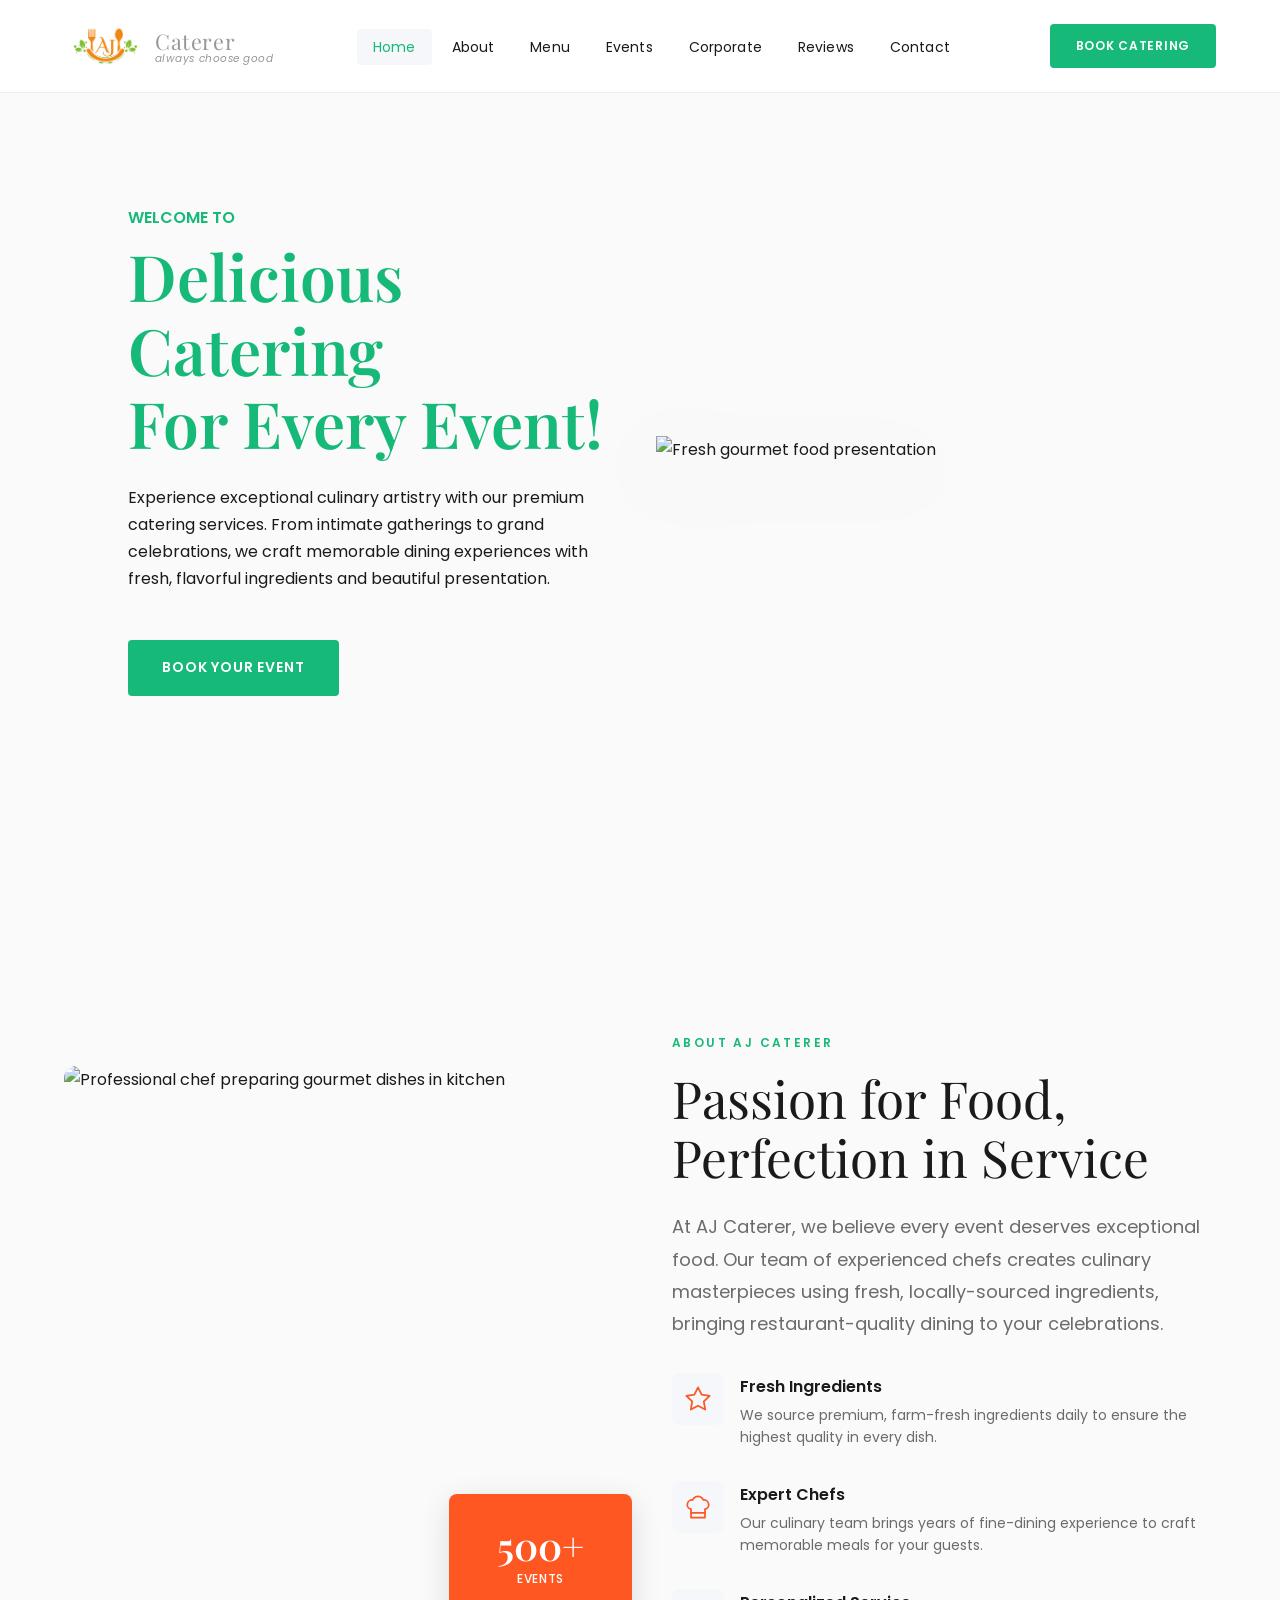
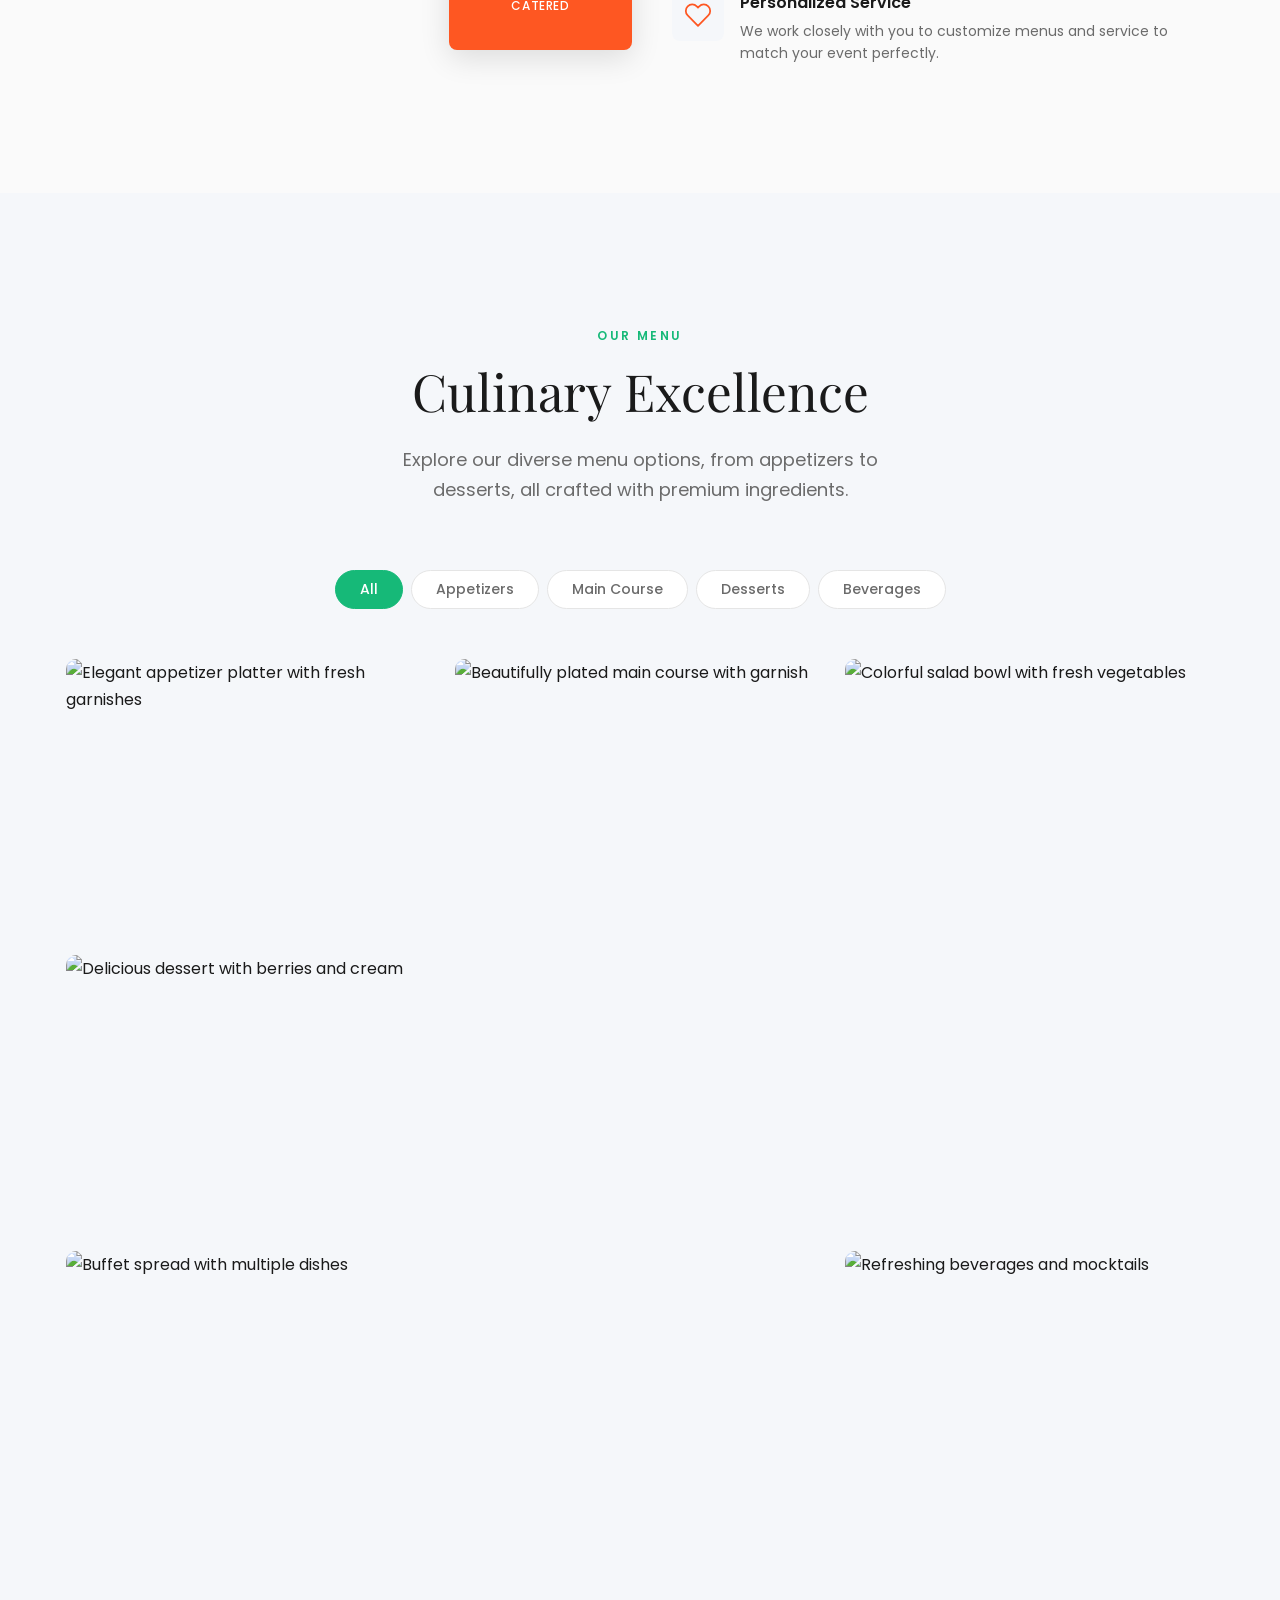
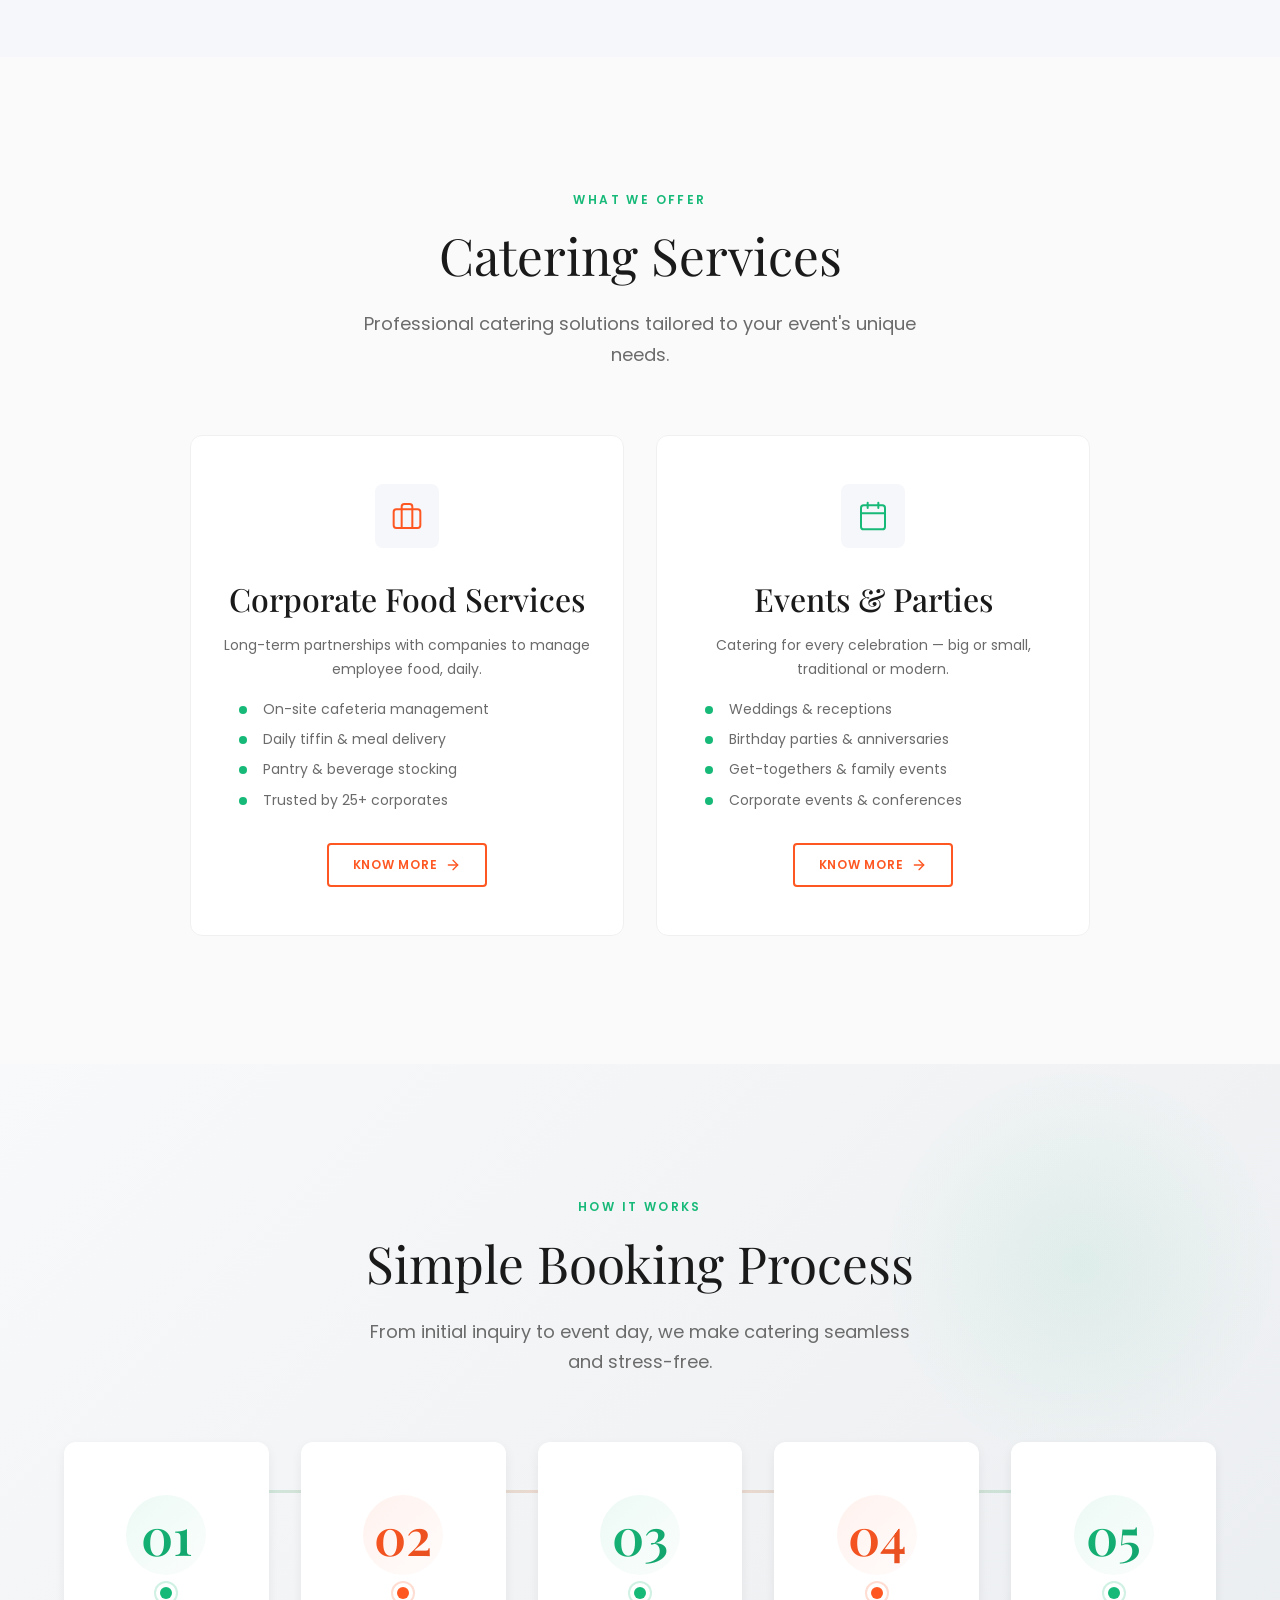
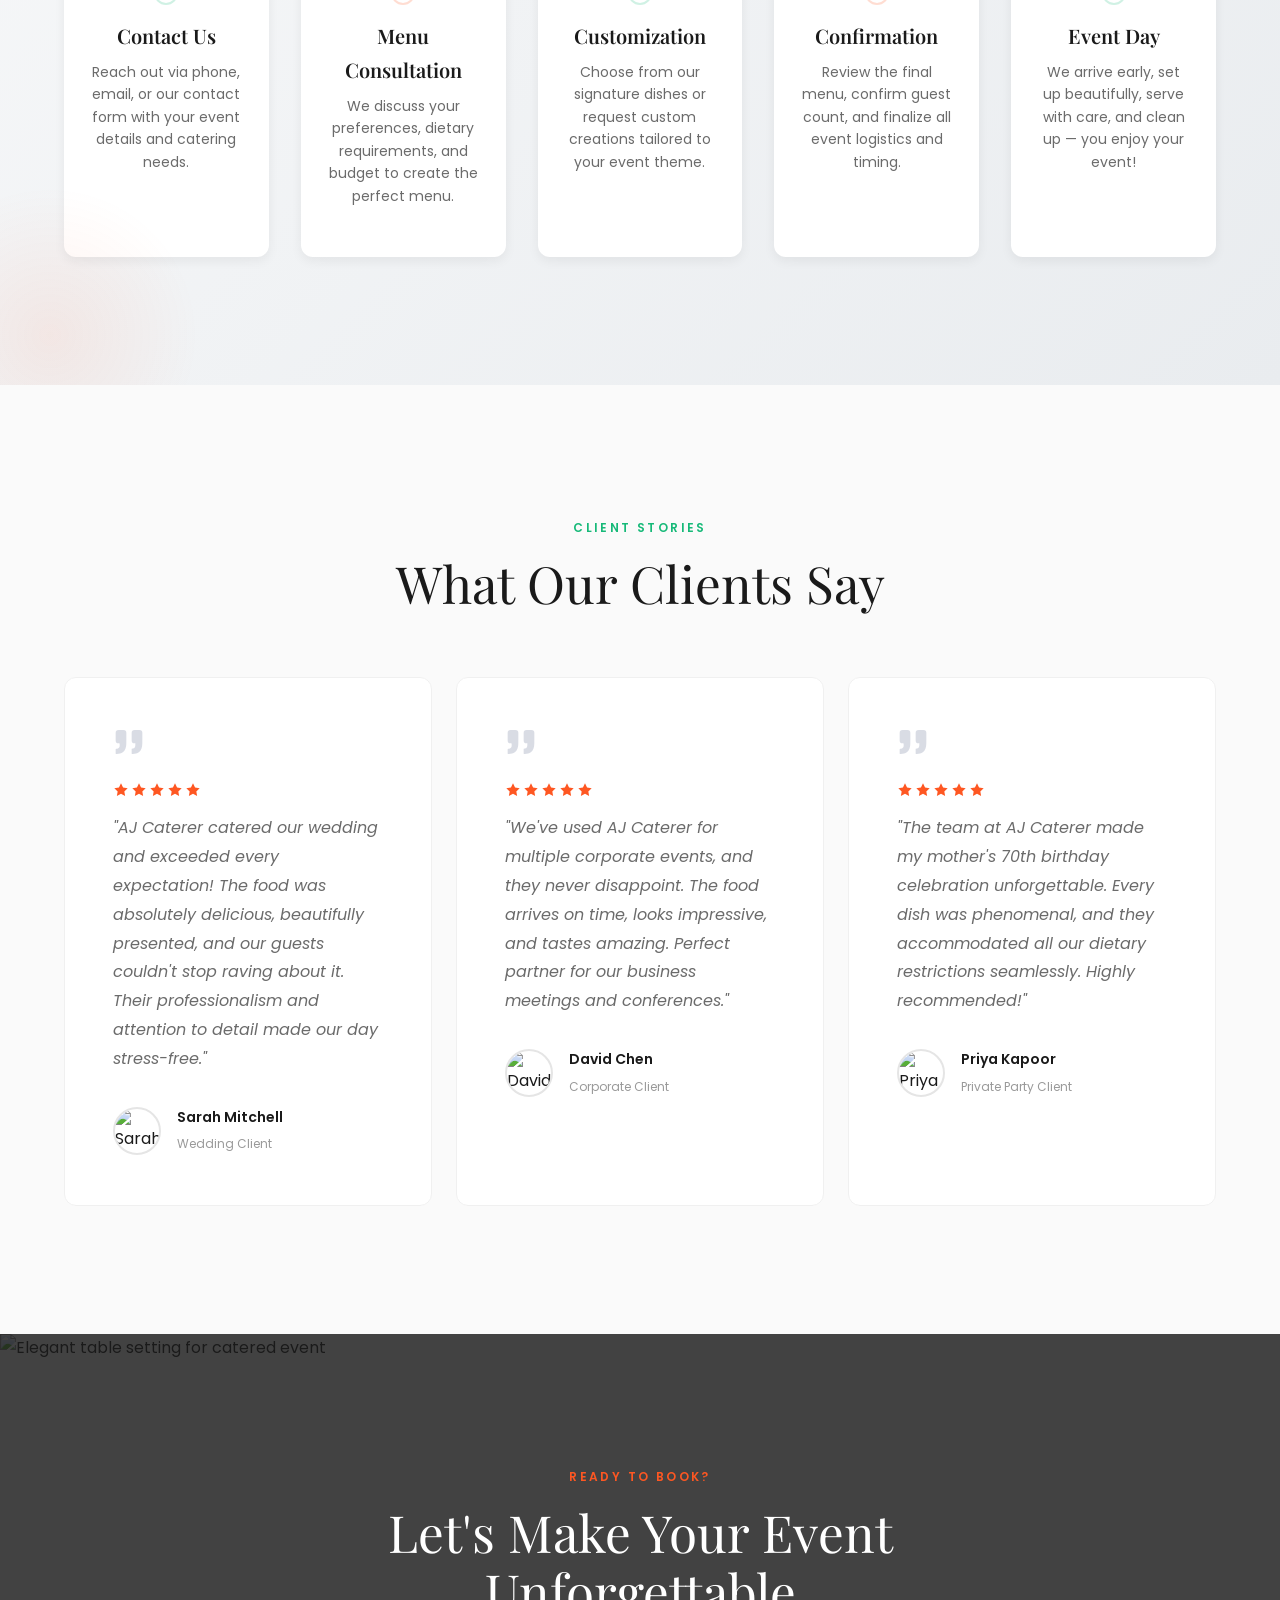
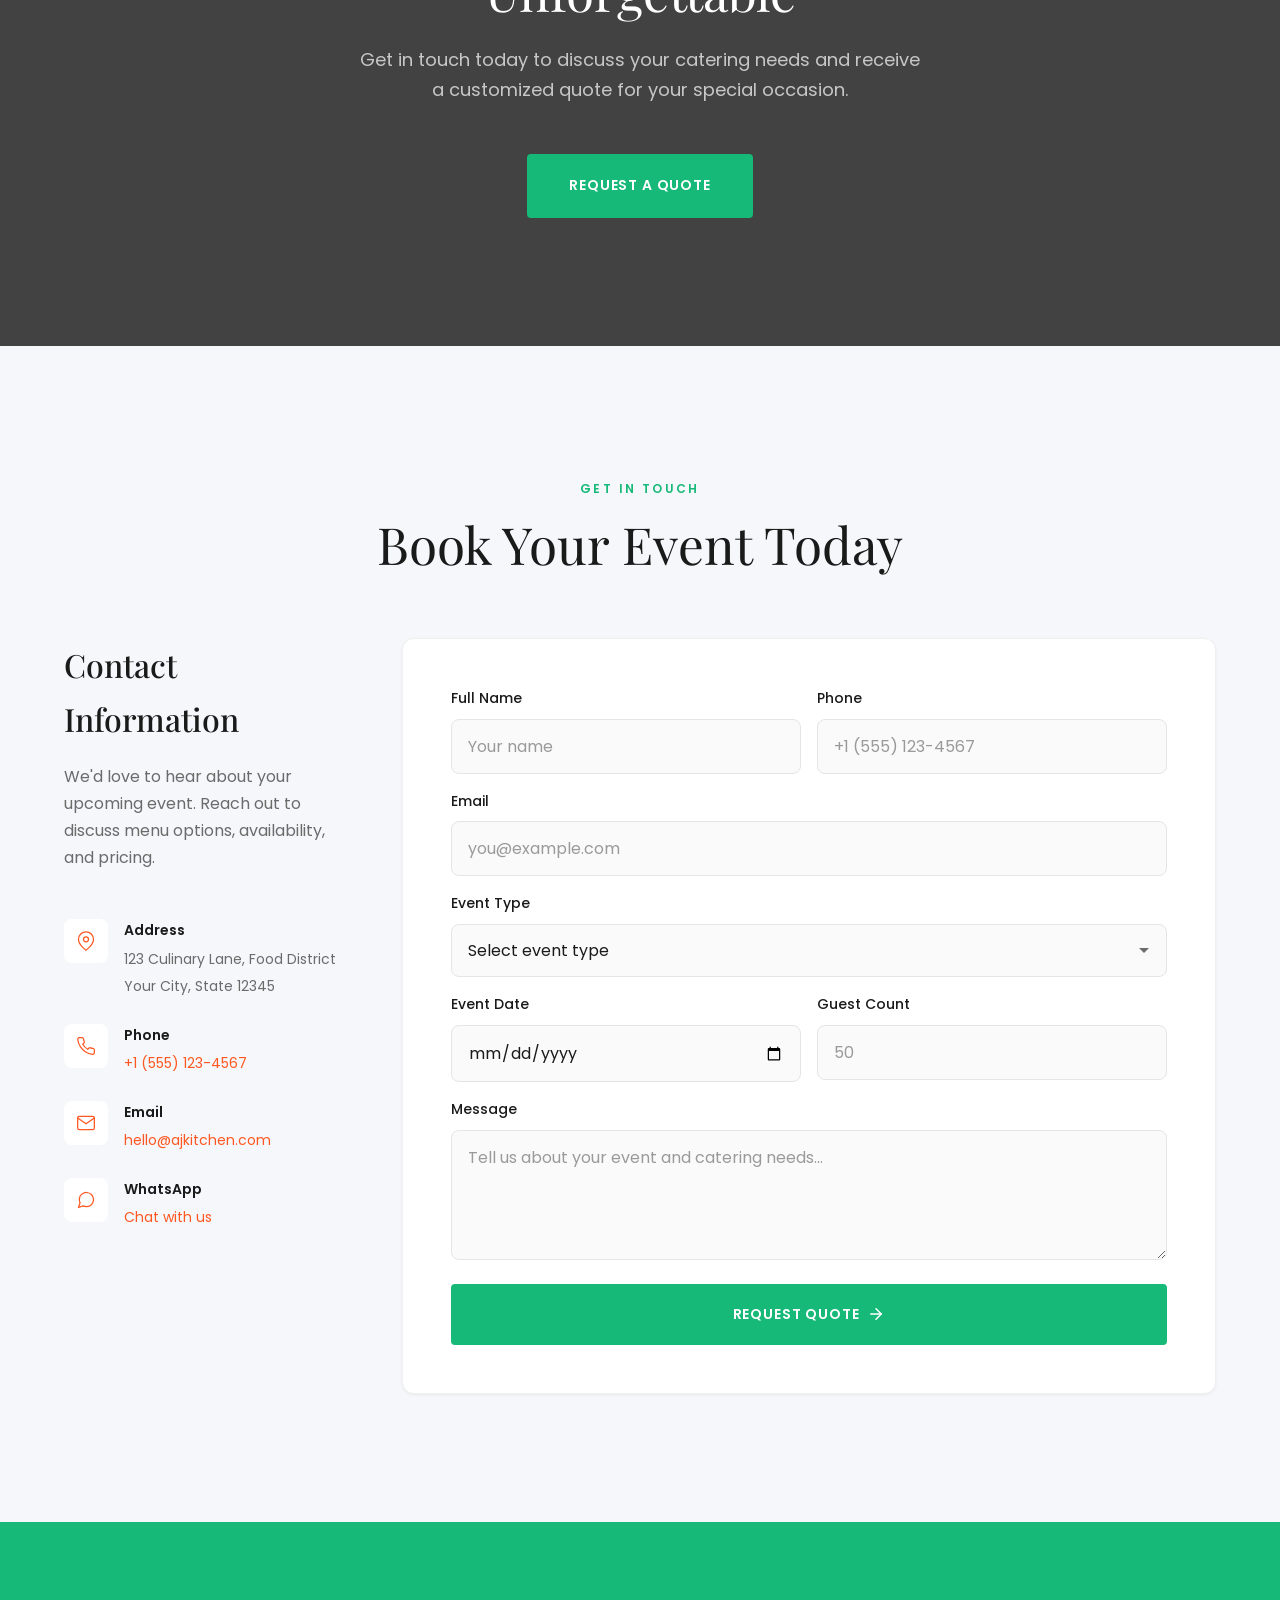
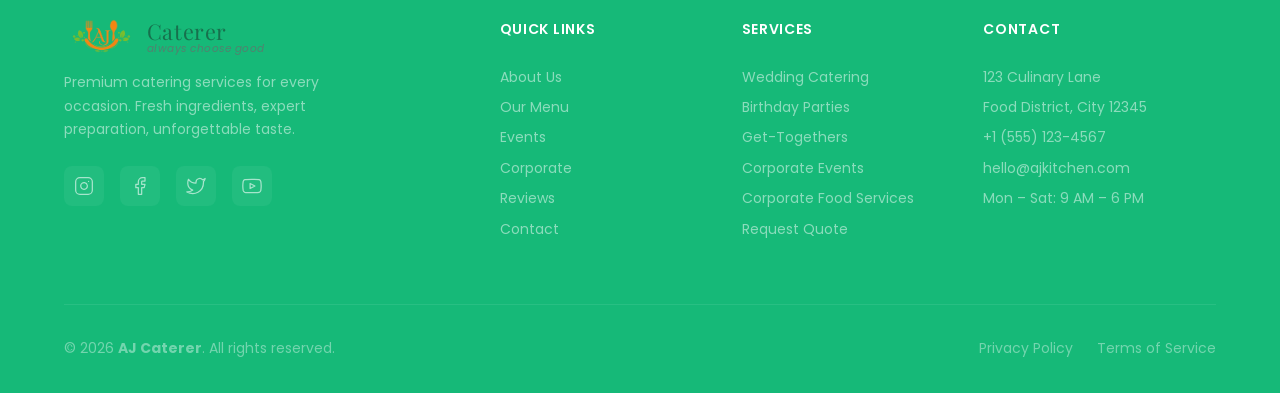
==== commit 844551d4: "Added corporate and events page" ====
--- a/index.html
+++ b/index.html
@@ -35,8 +35,8 @@
           <li><a href="#hero" class="nav-link active">Home</a></li>
           <li><a href="#about" class="nav-link">About</a></li>
           <li><a href="#menu" class="nav-link">Menu</a></li>
-          <li><a href="#services" class="nav-link">Services</a></li>
-          <li><a href="#process" class="nav-link">How It Works</a></li>
+          <li><a href="events.html" class="nav-link">Events</a></li>
+          <li><a href="corporate.html" class="nav-link">Corporate</a></li>
           <li><a href="#testimonials" class="nav-link">Reviews</a></li>
           <li><a href="#contact" class="nav-link">Contact</a></li>
         </ul>
@@ -247,54 +247,52 @@
         <div class="services-grid reveal">
           <article class="service-card">
             <div class="service-icon">
-              <!-- SVG: Heart / Wedding -->
-              <svg width="32" height="32" viewBox="0 0 24 24" fill="none" stroke="currentColor" stroke-width="1.5" stroke-linecap="round" stroke-linejoin="round">
-                <path d="M20.84 4.61a5.5 5.5 0 00-7.78 0L12 5.67l-1.06-1.06a5.5 5.5 0 00-7.78 7.78l1.06 1.06L12 21.23l7.78-7.78 1.06-1.06a5.5 5.5 0 000-7.78z"/>
-              </svg>
-            </div>
-            <h3>Wedding Catering</h3>
-            <p>Make your special day unforgettable with customized menus, elegant presentation, and impeccable service for your wedding celebration.</p>
-          </article>
-
-          <article class="service-card">
-            <div class="service-icon">
               <!-- SVG: Briefcase / Corporate -->
               <svg width="32" height="32" viewBox="0 0 24 24" fill="none" stroke="currentColor" stroke-width="1.5" stroke-linecap="round" stroke-linejoin="round">
                 <rect x="2" y="7" width="20" height="14" rx="2" ry="2"/>
                 <path d="M16 21V5a2 2 0 00-2-2h-4a2 2 0 00-2 2v16"/>
               </svg>
             </div>
-            <h3>Corporate Events</h3>
-            <p>Professional catering for business meetings, conferences, and corporate gatherings with timely delivery and presentation.</p>
+            <h3>Corporate Food Services</h3>
+            <p>Long-term partnerships with companies to manage employee food, daily.</p>
+            <ul class="service-card-list">
+              <li>On-site cafeteria management</li>
+              <li>Daily tiffin & meal delivery</li>
+              <li>Pantry & beverage stocking</li>
+              <li>Trusted by 25+ corporates</li>
+            </ul>
+            <a href="corporate.html" class="btn btn-outline btn-sm">Know More
+              <svg width="16" height="16" viewBox="0 0 24 24" fill="none" stroke="currentColor" stroke-width="2" stroke-linecap="round" stroke-linejoin="round">
+                <line x1="5" y1="12" x2="19" y2="12"/>
+                <polyline points="12 5 19 12 12 19"/>
+              </svg>
+            </a>
           </article>
 
           <article class="service-card">
-            <div class="service-icon">
-              <!-- SVG: Users / Party -->
+            <div class="service-icon service-icon--events">
+              <!-- SVG: Calendar / Events -->
               <svg width="32" height="32" viewBox="0 0 24 24" fill="none" stroke="currentColor" stroke-width="1.5" stroke-linecap="round" stroke-linejoin="round">
-                <path d="M17 21v-2a4 4 0 00-4-4H5a4 4 0 00-4 4v2"/>
-                <circle cx="9" cy="7" r="4"/>
-                <path d="M23 21v-2a4 4 0 00-3-3.87"/>
-                <path d="M16 3.13a4 4 0 010 7.75"/>
-              </svg>
-            </div>
-            <h3>Private Parties</h3>
-            <p>Birthdays, anniversaries, and family celebrations deserve exceptional food. We create memorable dining experiences.</p>
-          </article>
-
-          <article class="service-card">
-            <div class="service-icon">
-              <!-- SVG: Gift / Special Events -->
-              <svg width="32" height="32" viewBox="0 0 24 24" fill="none" stroke="currentColor" stroke-width="1.5" stroke-linecap="round" stroke-linejoin="round">
-                <polyline points="20 12 20 22 4 22 4 12"/>
-                <rect x="2" y="7" width="20" height="5"/>
-                <line x1="12" y1="22" x2="12" y2="7"/>
-                <path d="M12 7H7.5a2.5 2.5 0 010-5C11 2 12 7 12 7z"/>
-                <path d="M12 7h4.5a2.5 2.5 0 000-5C13 2 12 7 12 7z"/>
-              </svg>
-            </div>
-            <h3>Special Occasions</h3>
-            <p>Holiday parties, fundraisers, and community events. We handle all your special occasion catering needs.</p>
+                <rect x="3" y="4" width="18" height="18" rx="2" ry="2"/>
+                <line x1="16" y1="2" x2="16" y2="6"/>
+                <line x1="8" y1="2" x2="8" y2="6"/>
+                <line x1="3" y1="10" x2="21" y2="10"/>
+              </svg>
+            </div>
+            <h3>Events & Parties</h3>
+            <p>Catering for every celebration — big or small, traditional or modern.</p>
+            <ul class="service-card-list">
+              <li>Weddings & receptions</li>
+              <li>Birthday parties & anniversaries</li>
+              <li>Get-togethers & family events</li>
+              <li>Corporate events & conferences</li>
+            </ul>
+            <a href="events.html" class="btn btn-outline btn-sm">Know More
+              <svg width="16" height="16" viewBox="0 0 24 24" fill="none" stroke="currentColor" stroke-width="2" stroke-linecap="round" stroke-linejoin="round">
+                <line x1="5" y1="12" x2="19" y2="12"/>
+                <polyline points="12 5 19 12 12 19"/>
+              </svg>
+            </a>
           </article>
         </div>
       </div>
@@ -649,8 +647,8 @@
           <ul>
             <li><a href="#about">About Us</a></li>
             <li><a href="#menu">Our Menu</a></li>
-            <li><a href="#services">Services</a></li>
-            <li><a href="#process">How It Works</a></li>
+            <li><a href="events.html">Events</a></li>
+            <li><a href="corporate.html">Corporate</a></li>
             <li><a href="#testimonials">Reviews</a></li>
             <li><a href="#contact">Contact</a></li>
           </ul>
@@ -659,11 +657,11 @@
         <div class="footer-links">
           <h4>Services</h4>
           <ul>
-            <li><a href="#services">Wedding Catering</a></li>
-            <li><a href="#services">Corporate Events</a></li>
-            <li><a href="#services">Private Parties</a></li>
-            <li><a href="#services">Special Occasions</a></li>
-            <li><a href="#menu">Custom Menus</a></li>
+            <li><a href="events.html#weddings">Wedding Catering</a></li>
+            <li><a href="events.html#birthdays">Birthday Parties</a></li>
+            <li><a href="events.html#get-togethers">Get-Togethers</a></li>
+            <li><a href="events.html#corporate-events">Corporate Events</a></li>
+            <li><a href="corporate.html">Corporate Food Services</a></li>
             <li><a href="#contact">Request Quote</a></li>
           </ul>
         </div>
--- a/css/style.css
+++ b/css/style.css
@@ -735,8 +735,10 @@
 
 .services-grid {
   display: grid;
-  grid-template-columns: repeat(4, 1fr);
-  gap: var(--space-lg);
+  grid-template-columns: repeat(2, 1fr);
+  gap: var(--space-xl);
+  max-width: 900px;
+  margin-inline: auto;
 }
 
 .service-card {
@@ -746,6 +748,9 @@
   border: 1px solid var(--color-border-light);
   text-align: center;
   transition: all var(--duration-base) var(--ease-out);
+  display: flex;
+  flex-direction: column;
+  align-items: center;
 }
 
 .service-card:hover {
@@ -767,24 +772,69 @@
   transition: all var(--duration-base) var(--ease-out);
 }
 
+.service-icon--events {
+  color: var(--color-primary);
+}
+
 .service-card:hover .service-icon {
   background: var(--color-secondary);
   color: var(--color-surface);
   transform: scale(1.1);
 }
 
+.service-card:hover .service-icon--events {
+  background: var(--color-primary);
+  color: var(--color-surface);
+}
+
 .service-card h3 {
   font-family: var(--font-heading);
-  font-size: var(--text-xl);
+  font-size: var(--text-2xl);
   font-weight: 500;
   color: var(--color-text);
-  margin-bottom: var(--space-md);
-}
-
-.service-card p {
+  margin-bottom: var(--space-sm);
+}
+
+.service-card > p {
   font-size: var(--text-sm);
   color: var(--color-text-secondary);
   line-height: 1.7;
+  margin-bottom: var(--space-md);
+}
+
+.service-card-list {
+  text-align: left;
+  width: 100%;
+  display: flex;
+  flex-direction: column;
+  gap: var(--space-sm);
+  margin-bottom: var(--space-xl);
+  padding-inline: var(--space-md);
+}
+
+.service-card-list li {
+  font-size: var(--text-sm);
+  color: var(--color-text-secondary);
+  line-height: 1.6;
+  padding-left: var(--space-lg);
+  position: relative;
+}
+
+.service-card-list li::before {
+  content: '';
+  position: absolute;
+  left: 0;
+  top: 8px;
+  width: 8px;
+  height: 8px;
+  border-radius: 50%;
+  background: var(--color-primary);
+}
+
+.service-card .btn-sm {
+  margin-top: auto;
+  padding: 10px 24px;
+  font-size: var(--text-xs);
 }
 
 
@@ -1463,6 +1513,7 @@
 
   .services-grid {
     grid-template-columns: repeat(2, 1fr);
+    max-width: none;
   }
 
   .process-timeline {
@@ -1720,7 +1771,7 @@
   /* Services */
   .services-grid {
     grid-template-columns: 1fr;
-    max-width: 480px;
+    max-width: 440px;
     margin-inline: auto;
   }
 
@@ -2046,6 +2097,457 @@
 
   .about-accent-box {
     display: none;
+  }
+}
+
+
+/* ─── PAGE HERO (Sub-pages) ──────────────────────────────────── */
+.page-hero {
+  position: relative;
+  min-height: 420px;
+  display: flex;
+  align-items: center;
+  justify-content: center;
+  text-align: center;
+  padding: calc(var(--space-5xl) + 40px) var(--container-pad) var(--space-3xl);
+  overflow: hidden;
+}
+
+.page-hero--events {
+  background: url('https://images.unsplash.com/photo-1519225421980-715cb0215aed?w=1920&q=60&auto=format&fit=crop') no-repeat center;
+  background-size: cover;
+}
+
+.page-hero--corporate {
+  background: url('https://images.unsplash.com/photo-1497366216548-37526070297c?w=1920&q=60&auto=format&fit=crop') no-repeat center;
+  background-size: cover;
+}
+
+.page-hero-overlay {
+  position: absolute;
+  inset: 0;
+  background: linear-gradient(135deg, rgba(8, 27, 84, 0.82) 0%, rgba(22, 185, 120, 0.55) 100%);
+}
+
+.page-hero-content {
+  position: relative;
+  z-index: 1;
+}
+
+.page-hero-title {
+  font-family: var(--font-heading);
+  font-size: var(--text-5xl);
+  font-weight: 400;
+  color: var(--color-text-light);
+  margin-bottom: var(--space-lg);
+  line-height: 1.15;
+}
+
+.page-hero-subtitle {
+  font-size: var(--text-md);
+  color: rgba(255, 255, 255, 0.8);
+  max-width: 640px;
+  margin-inline: auto;
+  line-height: 1.7;
+}
+
+
+/* ─── EVENTS INTRO ──────────────────────────────────────────── */
+.events-intro {
+  padding: var(--section-pad) 0 var(--space-2xl);
+  background: var(--color-bg);
+}
+
+
+/* ─── EVENT DETAIL SECTIONS ─────────────────────────────────── */
+.event-detail {
+  padding: var(--space-3xl) 0;
+  background: var(--color-bg);
+}
+
+.event-detail--alt {
+  background: var(--color-bg-alt);
+}
+
+.event-detail-grid {
+  display: grid;
+  grid-template-columns: 1fr 1fr;
+  gap: var(--space-3xl);
+  align-items: center;
+}
+
+.event-detail-grid--reverse {
+  direction: rtl;
+}
+
+.event-detail-grid--reverse > * {
+  direction: ltr;
+}
+
+.event-detail-media {
+  position: relative;
+}
+
+.event-detail-img {
+  width: 100%;
+  height: 440px;
+  object-fit: cover;
+  border-radius: var(--radius-lg);
+  box-shadow: var(--shadow-lg);
+}
+
+.event-badge {
+  position: absolute;
+  top: var(--space-lg);
+  left: var(--space-lg);
+  width: 56px;
+  height: 56px;
+  display: flex;
+  align-items: center;
+  justify-content: center;
+  background: var(--color-primary);
+  color: var(--color-surface);
+  border-radius: var(--radius-md);
+  box-shadow: var(--shadow-md);
+}
+
+.event-badge--secondary {
+  background: var(--color-secondary);
+}
+
+.event-detail-content .section-title {
+  text-align: left;
+}
+
+.event-detail-content .section-label {
+  text-align: left;
+  display: block;
+}
+
+.event-highlights {
+  display: flex;
+  flex-direction: column;
+  gap: var(--space-md);
+  margin-bottom: var(--space-2xl);
+}
+
+.event-highlights li {
+  display: flex;
+  align-items: flex-start;
+  gap: var(--space-md);
+}
+
+.highlight-icon {
+  flex-shrink: 0;
+  width: 28px;
+  height: 28px;
+  display: flex;
+  align-items: center;
+  justify-content: center;
+  color: var(--color-primary);
+}
+
+.event-highlights span {
+  font-size: var(--text-sm);
+  color: var(--color-text-secondary);
+  line-height: 1.6;
+}
+
+
+/* ─── EVENT / CORPORATE STATS ───────────────────────────────── */
+.event-stats {
+  padding: var(--space-3xl) 0;
+  background: linear-gradient(135deg, var(--color-primary) 0%, var(--color-primary-dark) 100%);
+}
+
+.event-stats-grid {
+  display: grid;
+  grid-template-columns: repeat(4, 1fr);
+  gap: var(--space-xl);
+  text-align: center;
+}
+
+.stat-item {
+  padding: var(--space-xl);
+}
+
+.stat-number {
+  display: block;
+  font-family: var(--font-heading);
+  font-size: var(--text-4xl);
+  font-weight: 600;
+  color: var(--color-text-light);
+  line-height: 1;
+  margin-bottom: var(--space-sm);
+}
+
+.stat-label {
+  font-size: var(--text-sm);
+  font-weight: 500;
+  color: rgba(255, 255, 255, 0.75);
+  text-transform: uppercase;
+  letter-spacing: 0.1em;
+}
+
+
+/* ─── CORPORATE PROCESS ─────────────────────────────────────── */
+.corporate-process {
+  padding: var(--section-pad) 0;
+  background: linear-gradient(135deg, #f8f9fa 0%, #e9ecef 100%);
+  position: relative;
+  overflow: hidden;
+}
+
+.corporate-process::before {
+  content: '';
+  position: absolute;
+  top: 0;
+  right: 0;
+  width: 400px;
+  height: 400px;
+  background: radial-gradient(circle, rgba(22, 185, 120, 0.08) 0%, transparent 70%);
+  border-radius: 50%;
+  pointer-events: none;
+}
+
+
+/* ─── CORPORATE TRUST FEATURES ──────────────────────────────── */
+.corporate-trust {
+  padding: var(--section-pad) 0;
+  background: var(--color-bg);
+}
+
+.corporate-features-grid {
+  display: grid;
+  grid-template-columns: repeat(3, 1fr);
+  gap: var(--space-lg);
+}
+
+.corporate-feature-card {
+  background: var(--color-surface);
+  padding: var(--space-2xl) var(--space-xl);
+  border-radius: var(--radius-lg);
+  border: 1px solid var(--color-border-light);
+  text-align: center;
+  transition: all var(--duration-base) var(--ease-out);
+}
+
+.corporate-feature-card:hover {
+  transform: translateY(-8px);
+  box-shadow: var(--shadow-lg);
+  border-color: var(--color-primary-light);
+}
+
+.corporate-feature-icon {
+  display: inline-flex;
+  align-items: center;
+  justify-content: center;
+  width: 64px;
+  height: 64px;
+  background: var(--color-bg-alt);
+  border-radius: var(--radius-md);
+  color: var(--color-primary);
+  margin-bottom: var(--space-lg);
+  transition: all var(--duration-base) var(--ease-out);
+}
+
+.corporate-feature-card:hover .corporate-feature-icon {
+  background: var(--color-primary);
+  color: var(--color-surface);
+  transform: scale(1.1);
+}
+
+.corporate-feature-card h3 {
+  font-family: var(--font-heading);
+  font-size: var(--text-xl);
+  font-weight: 500;
+  color: var(--color-text);
+  margin-bottom: var(--space-md);
+}
+
+.corporate-feature-card p {
+  font-size: var(--text-sm);
+  color: var(--color-text-secondary);
+  line-height: 1.7;
+}
+
+
+/* ─── CLIENT LOGOS ───────────────────────────────────────────── */
+.client-logos {
+  padding: var(--space-3xl) 0;
+  background: var(--color-bg-alt);
+}
+
+.client-logos-grid {
+  display: grid;
+  grid-template-columns: repeat(4, 1fr);
+  gap: var(--space-lg);
+  margin-top: var(--space-xl);
+}
+
+.client-logo-item {
+  display: flex;
+  flex-direction: column;
+  align-items: center;
+  gap: var(--space-sm);
+  padding: var(--space-xl) var(--space-lg);
+  background: var(--color-surface);
+  border-radius: var(--radius-lg);
+  border: 1px solid var(--color-border-light);
+  transition: all var(--duration-base) var(--ease-out);
+}
+
+.client-logo-item:hover {
+  transform: translateY(-4px);
+  box-shadow: var(--shadow-md);
+  border-color: var(--color-primary-light);
+}
+
+.client-logo-item img {
+  width: 64px;
+  height: 64px;
+  object-fit: contain;
+  border-radius: var(--radius-sm);
+  filter: grayscale(100%) opacity(0.6);
+  transition: filter var(--duration-base) var(--ease-out);
+}
+
+.client-logo-item:hover img {
+  filter: grayscale(0%) opacity(1);
+}
+
+.client-logo-item span {
+  font-size: var(--text-sm);
+  font-weight: 500;
+  color: var(--color-text-secondary);
+  text-align: center;
+}
+
+.client-logo-item:hover span {
+  color: var(--color-text);
+}
+
+
+/* ─── SUB-PAGE RESPONSIVE — TABLET ──────────────────────────── */
+@media (max-width: 1024px) {
+  .event-detail-grid {
+    gap: var(--space-2xl);
+  }
+
+  .event-detail-img {
+    height: 360px;
+  }
+
+  .event-stats-grid {
+    grid-template-columns: repeat(2, 1fr);
+  }
+
+  .corporate-features-grid {
+    grid-template-columns: repeat(2, 1fr);
+  }
+
+  .client-logos-grid {
+    grid-template-columns: repeat(4, 1fr);
+  }
+}
+
+/* ─── SUB-PAGE RESPONSIVE — MOBILE ──────────────────────────── */
+@media (max-width: 768px) {
+  .page-hero {
+    min-height: 320px;
+    padding: calc(var(--space-4xl) + 40px) var(--container-pad) var(--space-2xl);
+  }
+
+  .page-hero-title {
+    font-size: clamp(2rem, 7vw, 3rem);
+  }
+
+  .page-hero-subtitle {
+    font-size: var(--text-sm);
+  }
+
+  .event-detail-grid,
+  .event-detail-grid--reverse {
+    grid-template-columns: 1fr;
+    direction: ltr;
+  }
+
+  .event-detail-grid--reverse > * {
+    direction: ltr;
+  }
+
+  .event-detail-img {
+    height: 260px;
+  }
+
+  .event-detail-content .section-title,
+  .event-detail-content .section-label,
+  .event-detail-content .section-text {
+    text-align: center;
+  }
+
+  .event-highlights {
+    align-items: flex-start;
+  }
+
+  .event-stats-grid {
+    grid-template-columns: repeat(2, 1fr);
+    gap: var(--space-md);
+  }
+
+  .stat-number {
+    font-size: var(--text-3xl);
+  }
+
+  .corporate-features-grid {
+    grid-template-columns: 1fr;
+    max-width: 480px;
+    margin-inline: auto;
+  }
+
+  .client-logos-grid {
+    grid-template-columns: repeat(2, 1fr);
+    gap: var(--space-md);
+  }
+
+  .client-logo-item {
+    padding: var(--space-lg) var(--space-md);
+  }
+
+  .client-logo-item img {
+    width: 48px;
+    height: 48px;
+  }
+}
+
+@media (max-width: 480px) {
+  .page-hero {
+    min-height: 280px;
+    padding: calc(var(--space-3xl) + 60px) 5% var(--space-xl);
+  }
+
+  .page-hero-title {
+    font-size: clamp(1.75rem, 8vw, 2.25rem);
+  }
+
+  .event-detail-img {
+    height: 200px;
+  }
+
+  .event-stats-grid {
+    grid-template-columns: 1fr 1fr;
+  }
+
+  .stat-item {
+    padding: var(--space-md);
+  }
+
+  .stat-number {
+    font-size: var(--text-2xl);
+  }
+
+  .stat-label {
+    font-size: var(--text-xs);
   }
 }
 
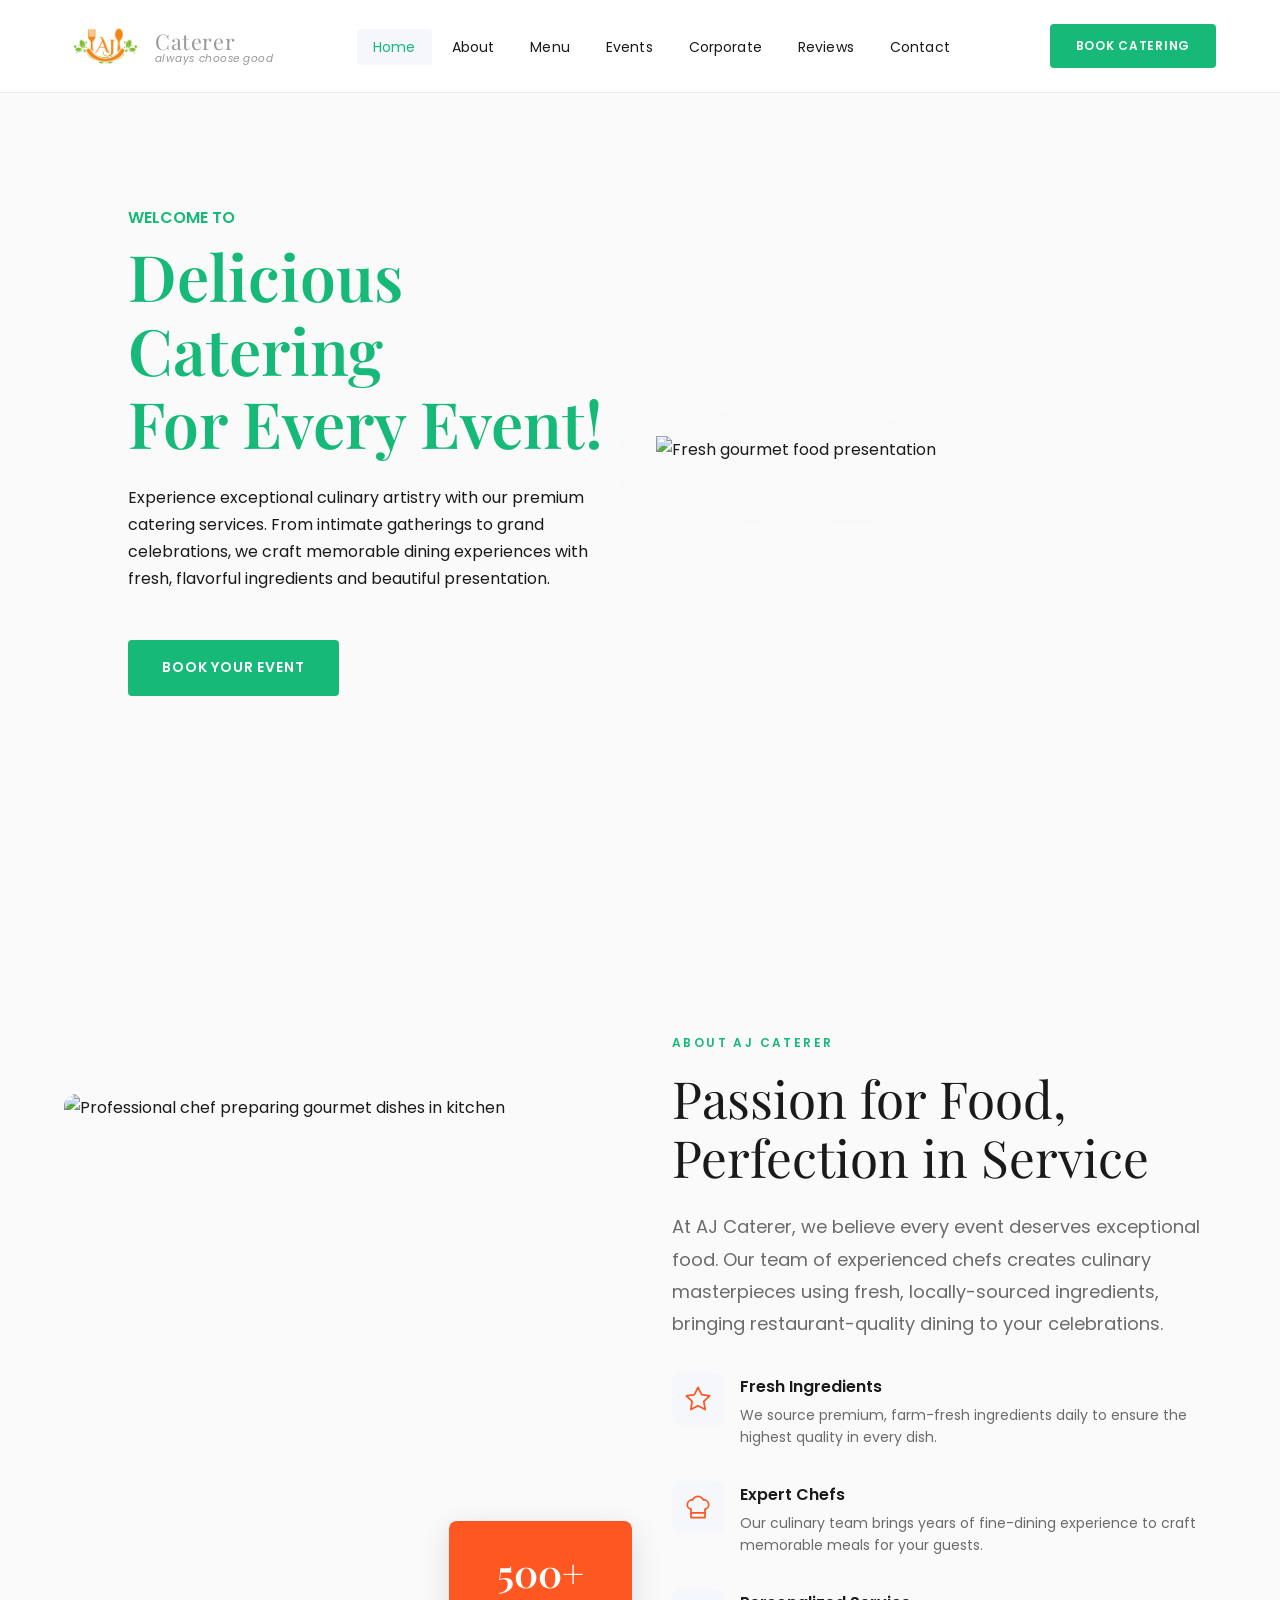
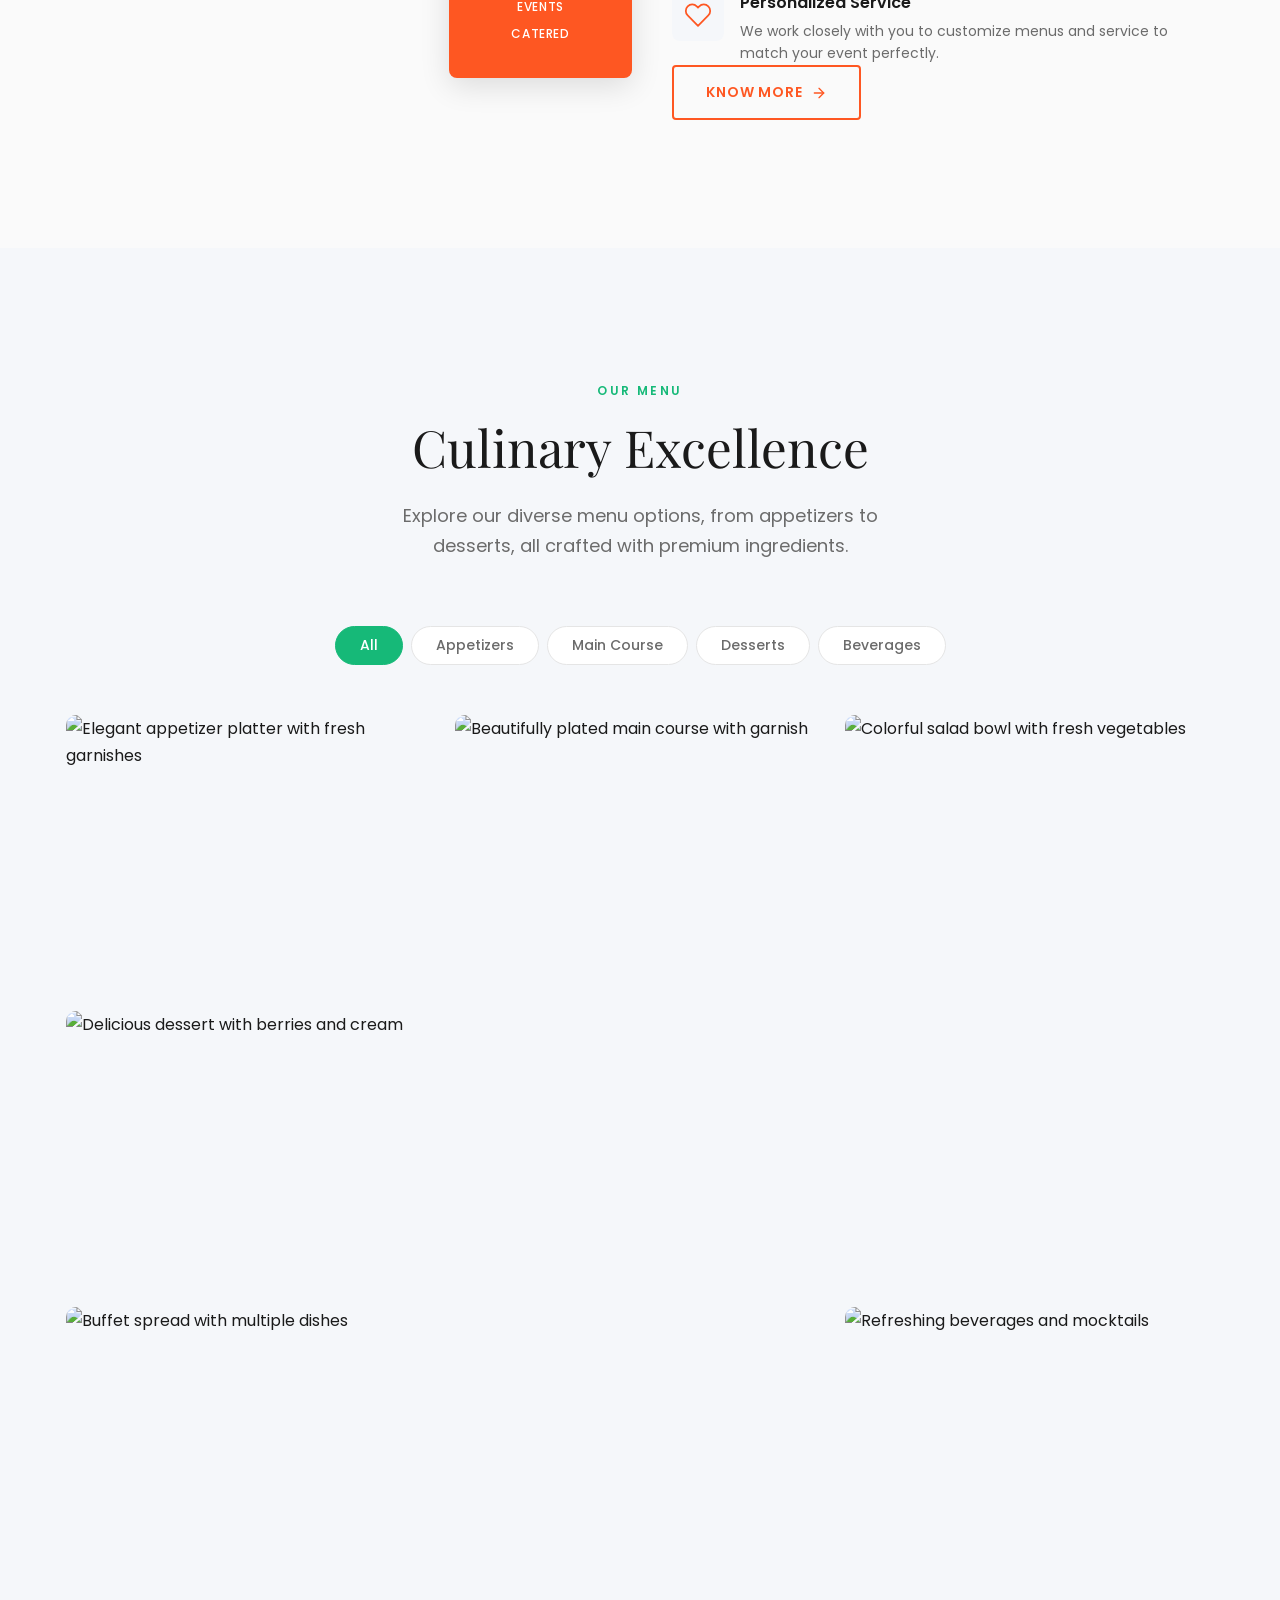
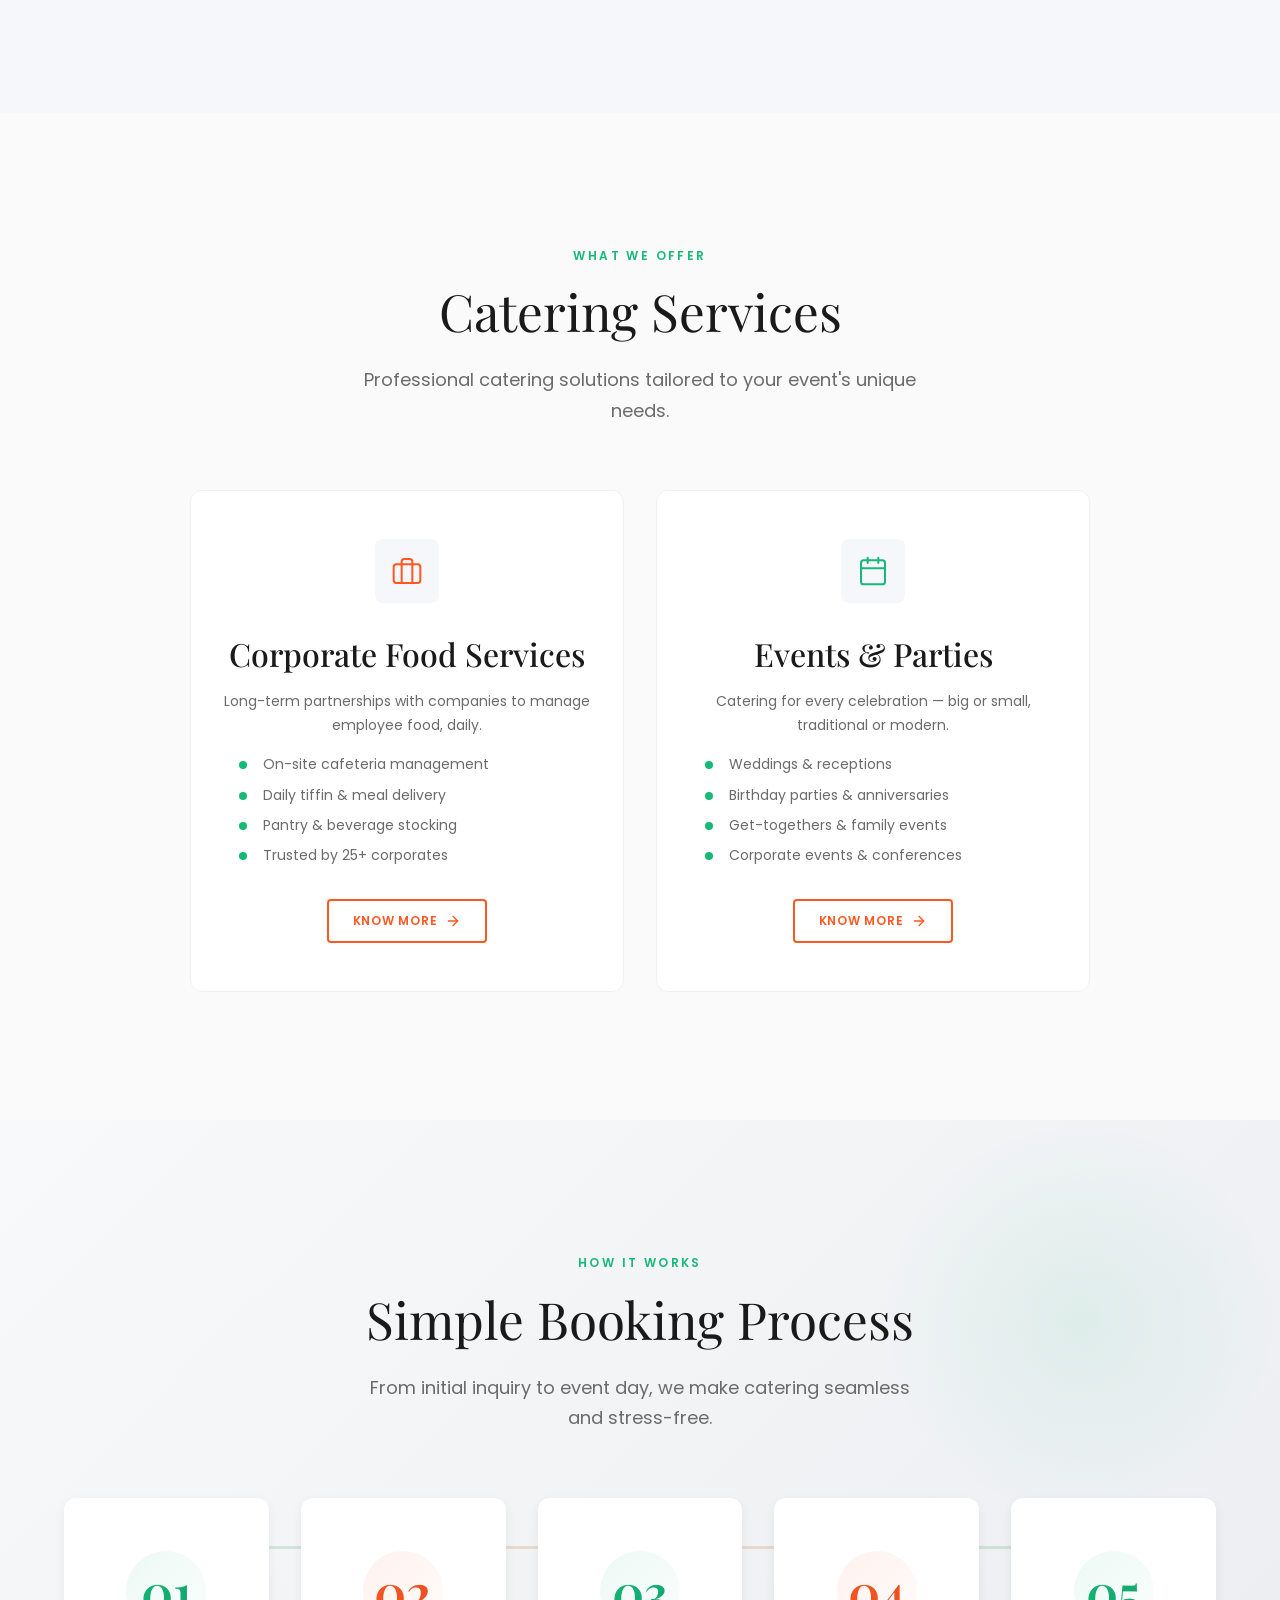
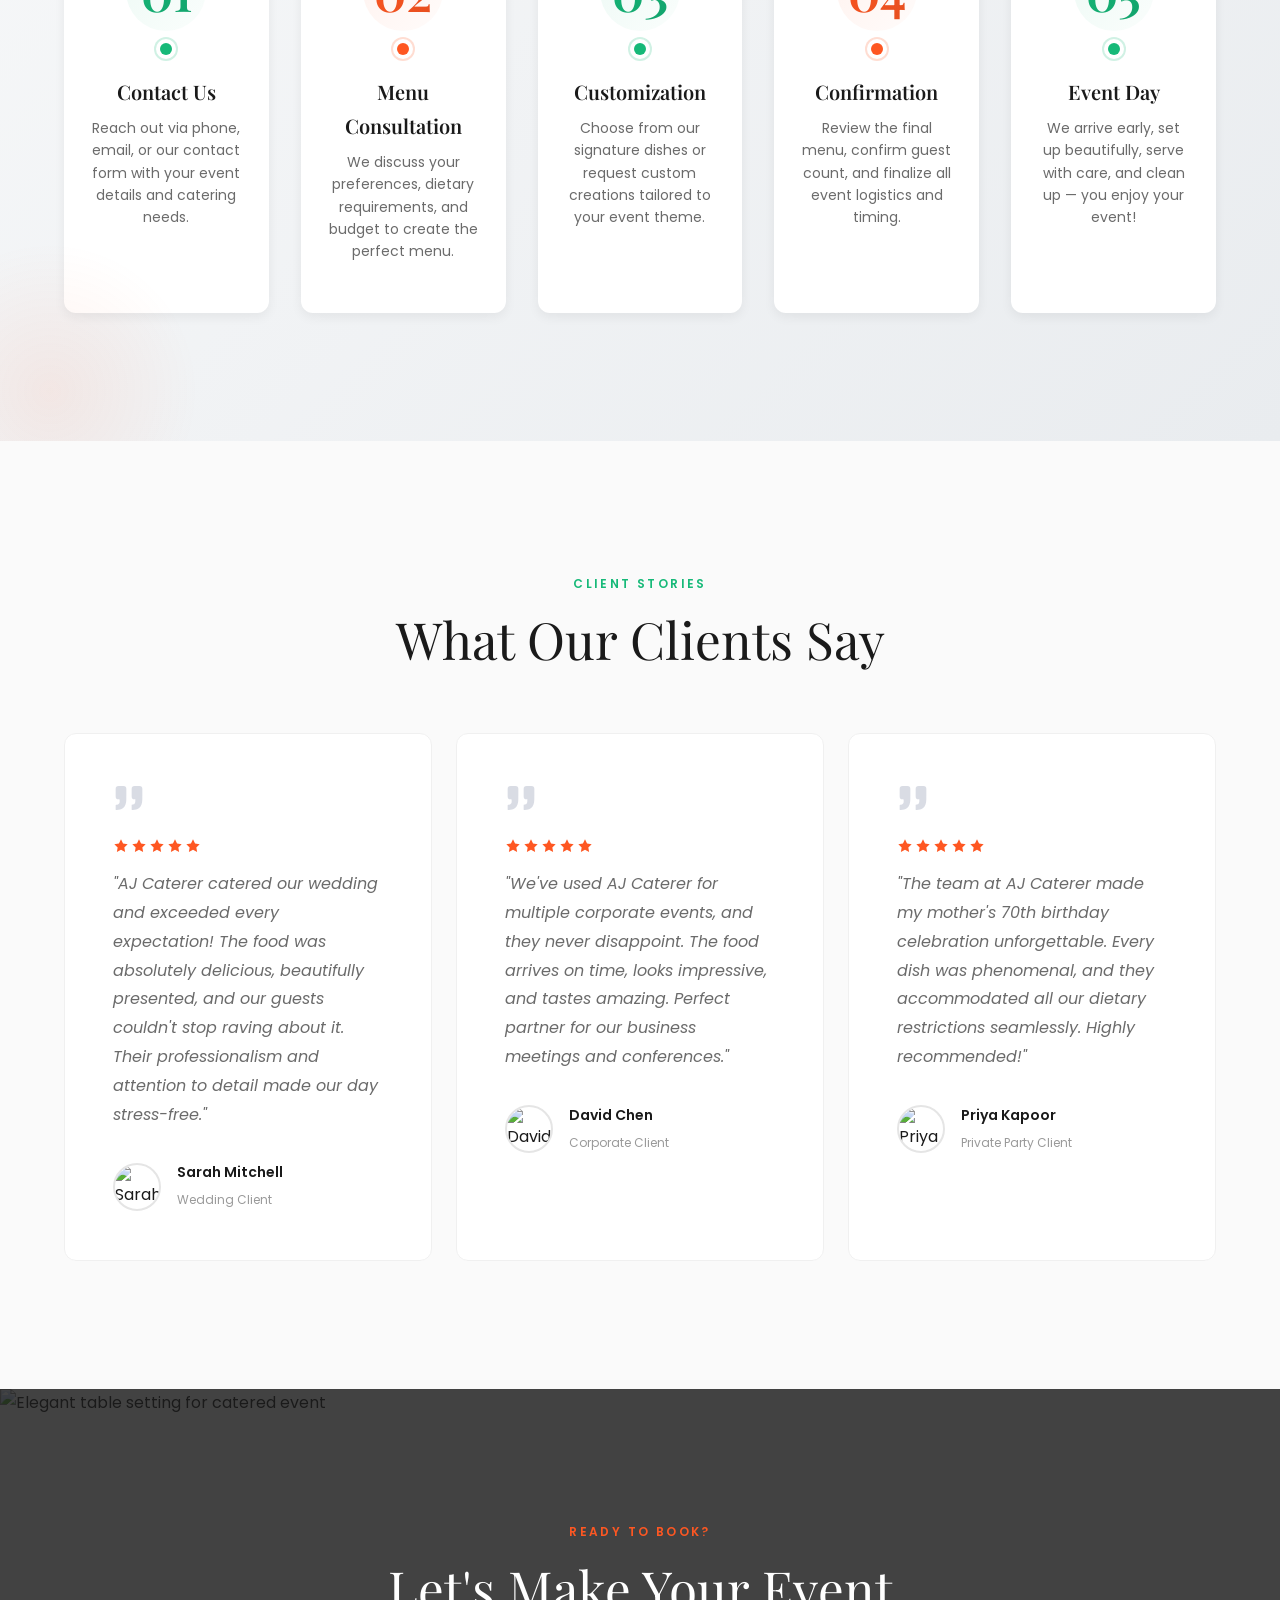
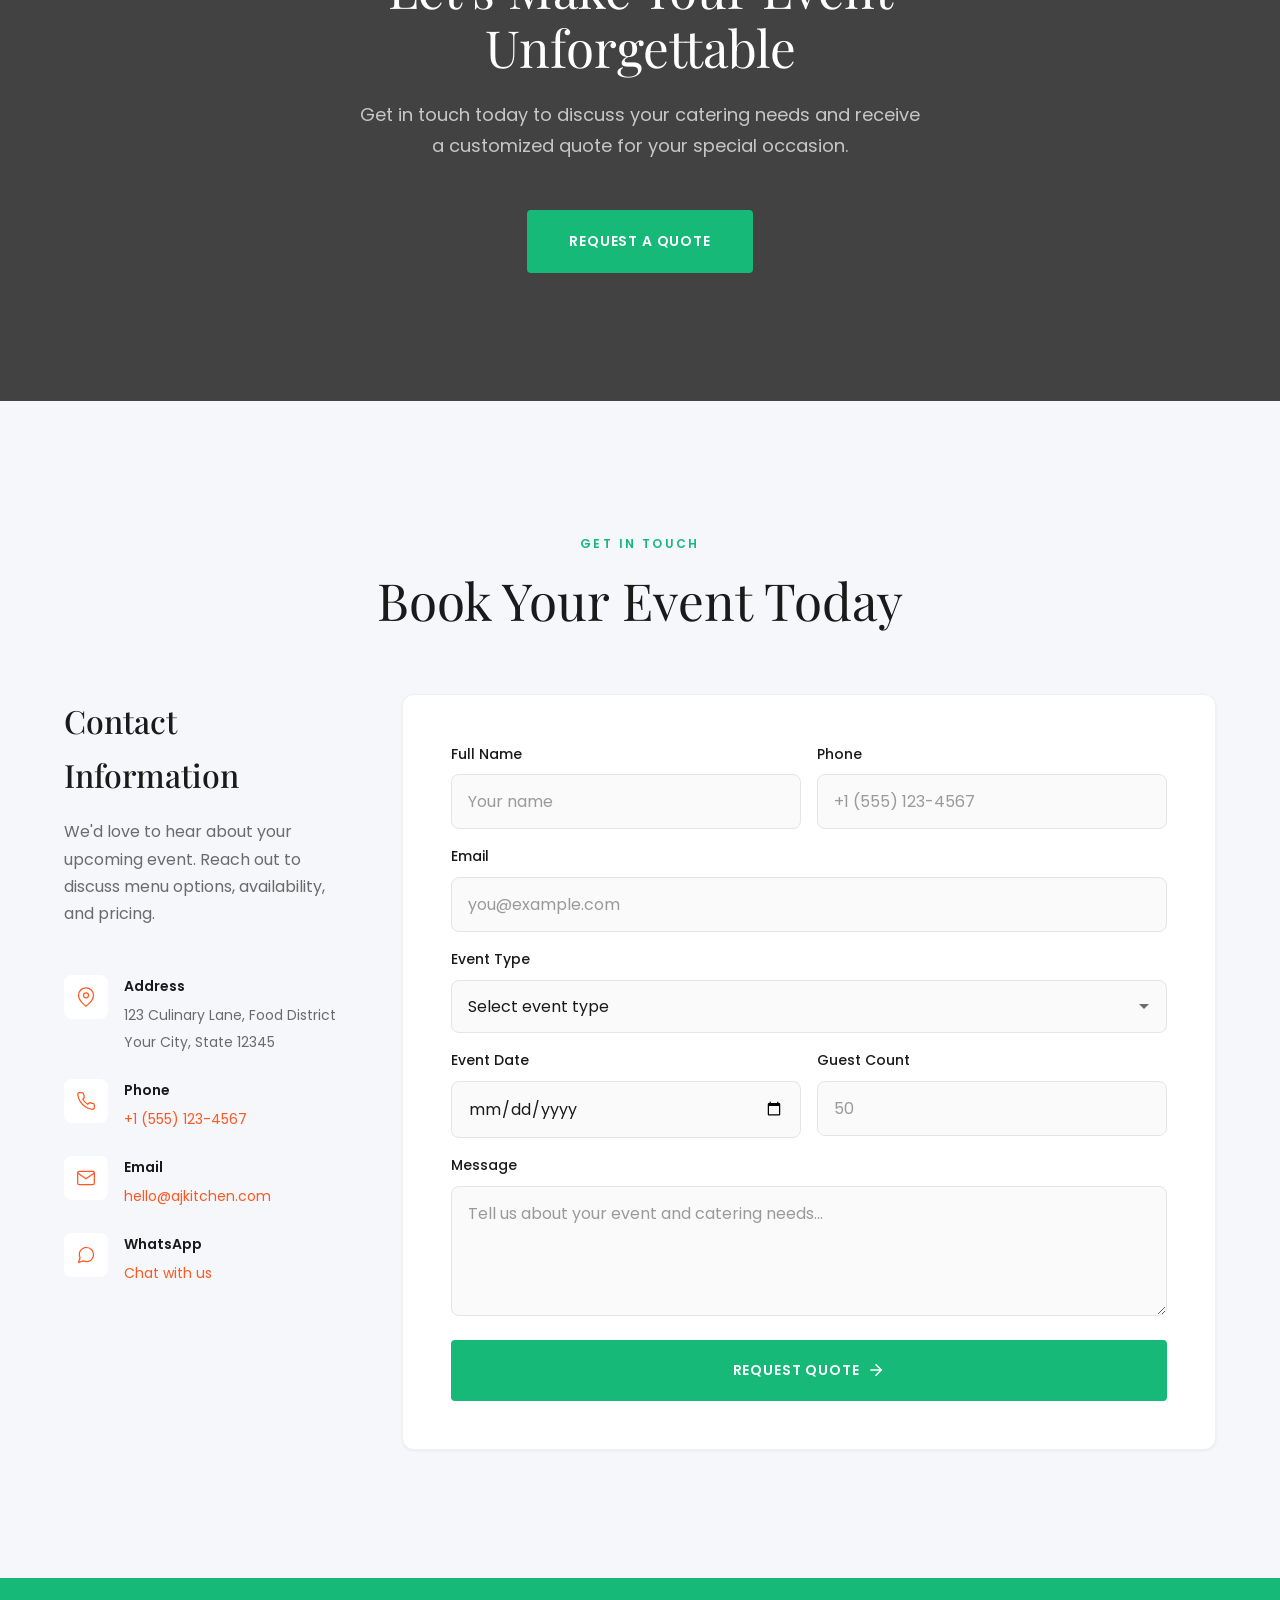
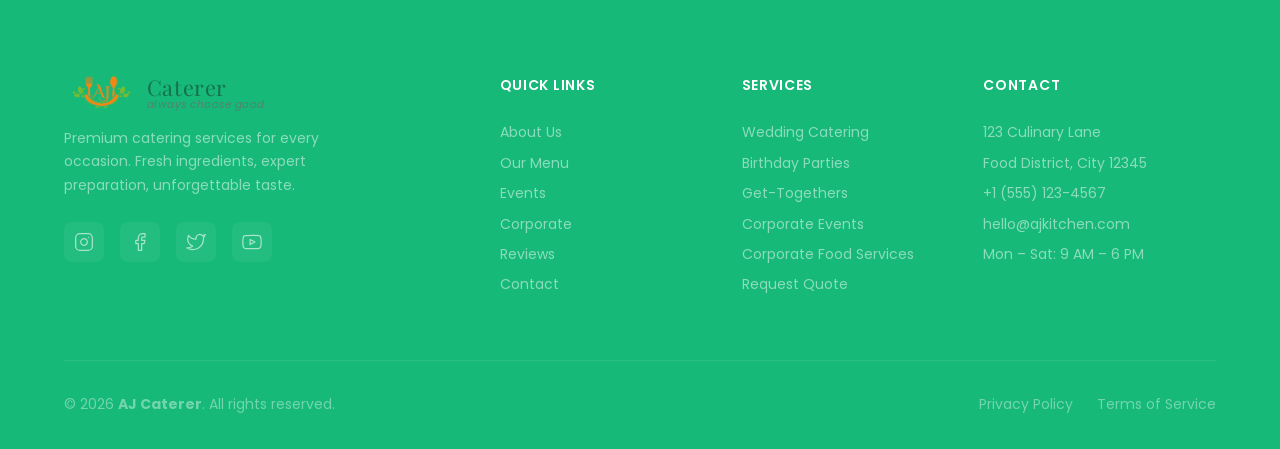
==== commit 5ed24c78: "Added about page" ====
--- a/index.html
+++ b/index.html
@@ -33,7 +33,7 @@
       <nav class="main-nav" id="main-nav" role="navigation" aria-label="Main navigation">
         <ul class="nav-list">
           <li><a href="#hero" class="nav-link active">Home</a></li>
-          <li><a href="#about" class="nav-link">About</a></li>
+          <li><a href="about.html" class="nav-link">About</a></li>
           <li><a href="#menu" class="nav-link">Menu</a></li>
           <li><a href="events.html" class="nav-link">Events</a></li>
           <li><a href="corporate.html" class="nav-link">Corporate</a></li>
@@ -127,6 +127,12 @@
                 </div>
               </div>
             </div>
+            <a href="about.html" class="btn btn-outline btn-sm">Know More
+              <svg width="16" height="16" viewBox="0 0 24 24" fill="none" stroke="currentColor" stroke-width="2" stroke-linecap="round" stroke-linejoin="round">
+                <line x1="5" y1="12" x2="19" y2="12"/>
+                <polyline points="12 5 19 12 12 19"/>
+              </svg>
+            </a>
           </div>
         </div>
       </div>
--- a/css/style.css
+++ b/css/style.css
@@ -2123,6 +2123,11 @@
   background-size: cover;
 }
 
+.page-hero--about {
+  background: url('https://images.unsplash.com/photo-1556910103-1c02745aae4d?w=1920&q=60&auto=format&fit=crop') no-repeat center;
+  background-size: cover;
+}
+
 .page-hero-overlay {
   position: absolute;
   inset: 0;
@@ -2552,6 +2557,463 @@
 }
 
 
+/* ─── ABOUT PAGE ────────────────────────────────────────────── */
+
+/* Story Section */
+.about-story {
+  padding: var(--space-section) 0;
+  background: var(--color-bg);
+}
+
+.about-story-highlights {
+  display: flex;
+  gap: 2rem;
+  margin-top: 2rem;
+}
+
+.story-highlight {
+  text-align: center;
+}
+
+.story-highlight-number {
+  display: block;
+  font-family: var(--font-heading);
+  font-size: var(--text-2xl);
+  font-weight: 700;
+  color: var(--color-primary);
+}
+
+.story-highlight-label {
+  font-size: var(--text-sm);
+  color: var(--color-text-muted);
+}
+
+/* Milestones Timeline */
+.about-milestones {
+  padding: var(--space-section) 0;
+  background: var(--color-surface);
+}
+
+.milestones-timeline {
+  max-width: 800px;
+  margin: 2.5rem auto 0;
+  display: flex;
+  flex-direction: column;
+  gap: 0;
+}
+
+.milestone-item {
+  display: grid;
+  grid-template-columns: 110px 40px 1fr;
+  align-items: start;
+  gap: 0;
+}
+
+.milestone-date {
+  text-align: right;
+  padding-top: 0.2rem;
+  padding-right: 1rem;
+}
+
+.milestone-day {
+  display: block;
+  font-family: var(--font-heading);
+  font-size: var(--text-2xl);
+  font-weight: 700;
+  color: var(--color-primary);
+  line-height: 1;
+}
+
+.milestone-month {
+  display: block;
+  font-size: var(--text-xs);
+  font-weight: 600;
+  color: var(--color-text-muted);
+  text-transform: uppercase;
+  letter-spacing: 0.05em;
+  margin-top: 0.15rem;
+}
+
+.milestone-connector {
+  display: flex;
+  flex-direction: column;
+  align-items: center;
+  position: relative;
+}
+
+.milestone-dot {
+  width: 14px;
+  height: 14px;
+  background: var(--color-primary);
+  border: 3px solid var(--color-surface);
+  box-shadow: 0 0 0 2px var(--color-primary);
+  border-radius: 50%;
+  flex-shrink: 0;
+  margin-top: 0.45rem;
+  z-index: 1;
+}
+
+.milestone-line {
+  width: 2px;
+  flex: 1;
+  min-height: 60px;
+  background: linear-gradient(to bottom, var(--color-primary), rgba(22, 185, 120, 0.2));
+}
+
+.milestone-item:last-child .milestone-line {
+  display: none;
+}
+
+.milestone-content {
+  background: var(--color-bg);
+  border: 1px solid var(--color-border);
+  border-radius: var(--radius-lg);
+  padding: 1.3rem 1.5rem;
+  margin-bottom: 1.5rem;
+  margin-left: 0.8rem;
+  transition: transform 0.3s ease, box-shadow 0.3s ease;
+}
+
+.milestone-content:hover {
+  transform: translateX(4px);
+  box-shadow: var(--shadow-md);
+}
+
+.milestone-content h3 {
+  font-size: var(--text-base);
+  font-weight: 600;
+  color: var(--color-heading);
+  margin-bottom: 0.35rem;
+}
+
+.milestone-content p {
+  font-size: var(--text-sm);
+  color: var(--color-text-muted);
+  line-height: 1.6;
+}
+
+.milestone-item--highlight .milestone-dot {
+  background: var(--color-secondary);
+  box-shadow: 0 0 0 2px var(--color-secondary);
+}
+
+.milestone-item--highlight .milestone-content {
+  border-color: rgba(254, 87, 34, 0.25);
+  background: linear-gradient(135deg, rgba(254, 87, 34, 0.04) 0%, rgba(22, 185, 120, 0.04) 100%);
+}
+
+.milestone-item--highlight .milestone-day {
+  color: var(--color-secondary);
+}
+
+/* Motto Section */
+.about-motto {
+  position: relative;
+  padding: 6rem 0;
+  background: url('https://images.unsplash.com/photo-1414235077428-338989a2e8c0?w=1920&q=60&auto=format&fit=crop') no-repeat center;
+  background-size: cover;
+  background-attachment: fixed;
+  text-align: center;
+  color: #fff;
+}
+
+.about-motto-overlay {
+  position: absolute;
+  inset: 0;
+  background: linear-gradient(135deg, rgba(8, 27, 84, 0.88) 0%, rgba(22, 185, 120, 0.65) 100%);
+}
+
+.about-motto-content {
+  position: relative;
+  z-index: 2;
+  max-width: 750px;
+  margin: 0 auto;
+}
+
+.motto-sanskrit {
+  margin-bottom: 0.5rem;
+}
+
+.motto-devanagari {
+  font-size: clamp(1.8rem, 4vw, 2.8rem);
+  font-weight: 600;
+  letter-spacing: 0.04em;
+  opacity: 0.95;
+}
+
+.motto-title {
+  font-family: var(--font-heading);
+  font-size: clamp(2rem, 5vw, 3.2rem);
+  font-weight: 700;
+  margin-bottom: 0.3rem;
+}
+
+.motto-translate {
+  font-size: var(--text-xl);
+  font-style: italic;
+  opacity: 0.9;
+  margin-bottom: 1rem;
+}
+
+.motto-divider {
+  width: 60px;
+  height: 3px;
+  background: var(--color-primary);
+  margin: 1.5rem auto;
+  border-radius: 2px;
+}
+
+.motto-description {
+  font-size: var(--text-base);
+  line-height: 1.8;
+  opacity: 0.92;
+  margin-bottom: 2.5rem;
+}
+
+.motto-pillars {
+  display: grid;
+  grid-template-columns: repeat(3, 1fr);
+  gap: 2rem;
+  margin-top: 1rem;
+}
+
+.motto-pillar {
+  background: rgba(255, 255, 255, 0.08);
+  border: 1px solid rgba(255, 255, 255, 0.12);
+  border-radius: var(--radius-lg);
+  padding: 2rem 1.2rem;
+  backdrop-filter: blur(6px);
+  transition: transform 0.3s ease, background 0.3s ease;
+}
+
+.motto-pillar:hover {
+  transform: translateY(-4px);
+  background: rgba(255, 255, 255, 0.14);
+}
+
+.motto-pillar-icon {
+  width: 52px;
+  height: 52px;
+  display: flex;
+  align-items: center;
+  justify-content: center;
+  background: rgba(22, 185, 120, 0.2);
+  border-radius: 50%;
+  margin: 0 auto 1rem;
+  color: var(--color-primary);
+}
+
+.motto-pillar h4 {
+  font-size: var(--text-base);
+  font-weight: 600;
+  margin-bottom: 0.4rem;
+}
+
+.motto-pillar p {
+  font-size: var(--text-sm);
+  opacity: 0.82;
+  line-height: 1.6;
+}
+
+/* Kitchen Gallery */
+.about-kitchen {
+  padding: var(--space-section) 0;
+  background: var(--color-surface);
+}
+
+.kitchen-gallery {
+  display: grid;
+  grid-template-columns: repeat(4, 1fr);
+  grid-auto-rows: 280px;
+  gap: 1.2rem;
+  margin-top: 2rem;
+}
+
+.kitchen-gallery-item {
+  position: relative;
+  border-radius: var(--radius-lg);
+  overflow: hidden;
+}
+
+.kitchen-gallery-item img {
+  width: 100%;
+  height: 100%;
+  object-fit: cover;
+  transition: transform 0.5s ease;
+}
+
+.kitchen-gallery-item:hover img {
+  transform: scale(1.06);
+}
+
+.kitchen-gallery-item--large {
+  grid-column: span 2;
+  grid-row: span 2;
+}
+
+.kitchen-gallery-caption {
+  position: absolute;
+  bottom: 0;
+  left: 0;
+  right: 0;
+  padding: 1.2rem;
+  background: linear-gradient(to top, rgba(0, 0, 0, 0.75) 0%, transparent 100%);
+  color: #fff;
+  transform: translateY(100%);
+  transition: transform 0.4s ease;
+}
+
+.kitchen-gallery-item:hover .kitchen-gallery-caption {
+  transform: translateY(0);
+}
+
+.kitchen-gallery-caption h4 {
+  font-size: var(--text-base);
+  font-weight: 600;
+  margin-bottom: 0.2rem;
+}
+
+.kitchen-gallery-caption p {
+  font-size: var(--text-sm);
+  opacity: 0.85;
+}
+
+/* Certifications */
+.about-certifications {
+  padding: var(--space-section) 0;
+  background: var(--color-bg);
+}
+
+.certifications-grid {
+  display: grid;
+  grid-template-columns: repeat(4, 1fr);
+  gap: 1.5rem;
+  margin-top: 2rem;
+}
+
+.certification-card {
+  background: var(--color-surface);
+  border-radius: var(--radius-lg);
+  padding: 2rem 1.5rem;
+  text-align: center;
+  border: 1px solid var(--color-border);
+  transition: transform 0.3s ease, box-shadow 0.3s ease;
+}
+
+.certification-card:hover {
+  transform: translateY(-4px);
+  box-shadow: var(--shadow-lg);
+}
+
+.certification-icon {
+  width: 64px;
+  height: 64px;
+  display: flex;
+  align-items: center;
+  justify-content: center;
+  background: rgba(22, 185, 120, 0.1);
+  color: var(--color-primary);
+  border-radius: 50%;
+  margin: 0 auto 1.2rem;
+}
+
+.certification-card h3 {
+  font-size: var(--text-lg);
+  font-weight: 600;
+  color: var(--color-heading);
+  margin-bottom: 0.5rem;
+}
+
+.certification-card p {
+  font-size: var(--text-sm);
+  color: var(--color-text-muted);
+  line-height: 1.6;
+  margin-bottom: 1rem;
+}
+
+.certification-badge {
+  display: inline-block;
+  padding: 0.3rem 0.8rem;
+  font-size: var(--text-xs);
+  font-weight: 600;
+  color: var(--color-primary);
+  background: rgba(22, 185, 120, 0.08);
+  border: 1px solid rgba(22, 185, 120, 0.2);
+  border-radius: 999px;
+}
+
+/* ── About Page Responsive ── */
+@media (max-width: 1024px) {
+  .certifications-grid {
+    grid-template-columns: repeat(2, 1fr);
+  }
+
+  .kitchen-gallery {
+    grid-template-columns: repeat(2, 1fr);
+    grid-auto-rows: 240px;
+  }
+
+  .kitchen-gallery-item--large {
+    grid-column: span 2;
+    grid-row: span 1;
+  }
+
+  .milestone-item {
+    grid-template-columns: 90px 36px 1fr;
+  }
+}
+
+@media (max-width: 768px) {
+  .motto-pillars {
+    grid-template-columns: 1fr;
+    gap: 1.2rem;
+  }
+
+  .about-motto {
+    background-attachment: scroll;
+  }
+
+  .about-story-highlights {
+    flex-direction: column;
+    gap: 1rem;
+  }
+
+  .kitchen-gallery {
+    grid-template-columns: 1fr;
+    grid-auto-rows: 220px;
+  }
+
+  .kitchen-gallery-item--large {
+    grid-column: span 1;
+  }
+
+  .kitchen-gallery-caption {
+    transform: translateY(0);
+  }
+
+  .certifications-grid {
+    grid-template-columns: 1fr;
+  }
+
+  .milestone-item {
+    grid-template-columns: 70px 30px 1fr;
+  }
+
+  .milestone-date {
+    padding-right: 0.5rem;
+  }
+
+  .milestone-day {
+    font-size: var(--text-lg);
+  }
+
+  .milestone-content {
+    margin-left: 0.4rem;
+    padding: 1rem 1.2rem;
+  }
+}
+
+
 /* ─── REDUCED MOTION ────────────────────────────────────────── */
 @media (prefers-reduced-motion: reduce) {
   *,
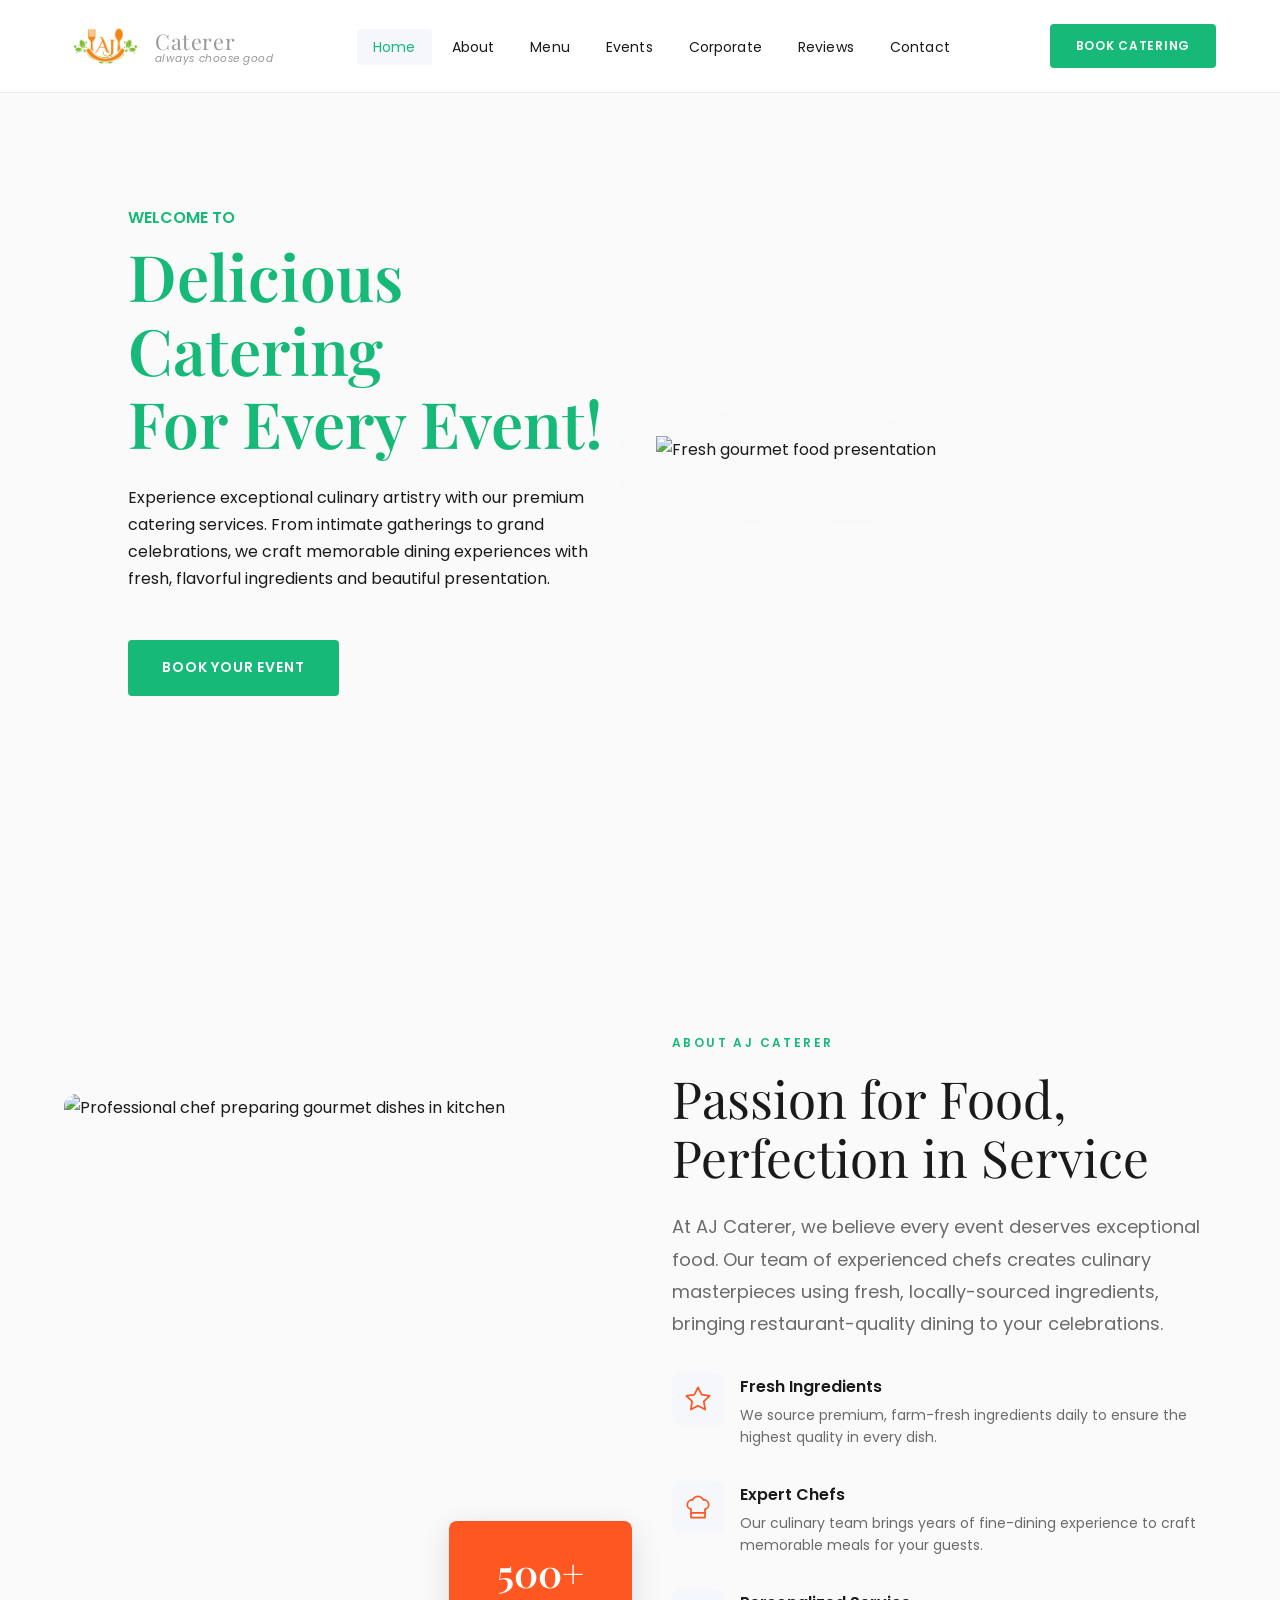
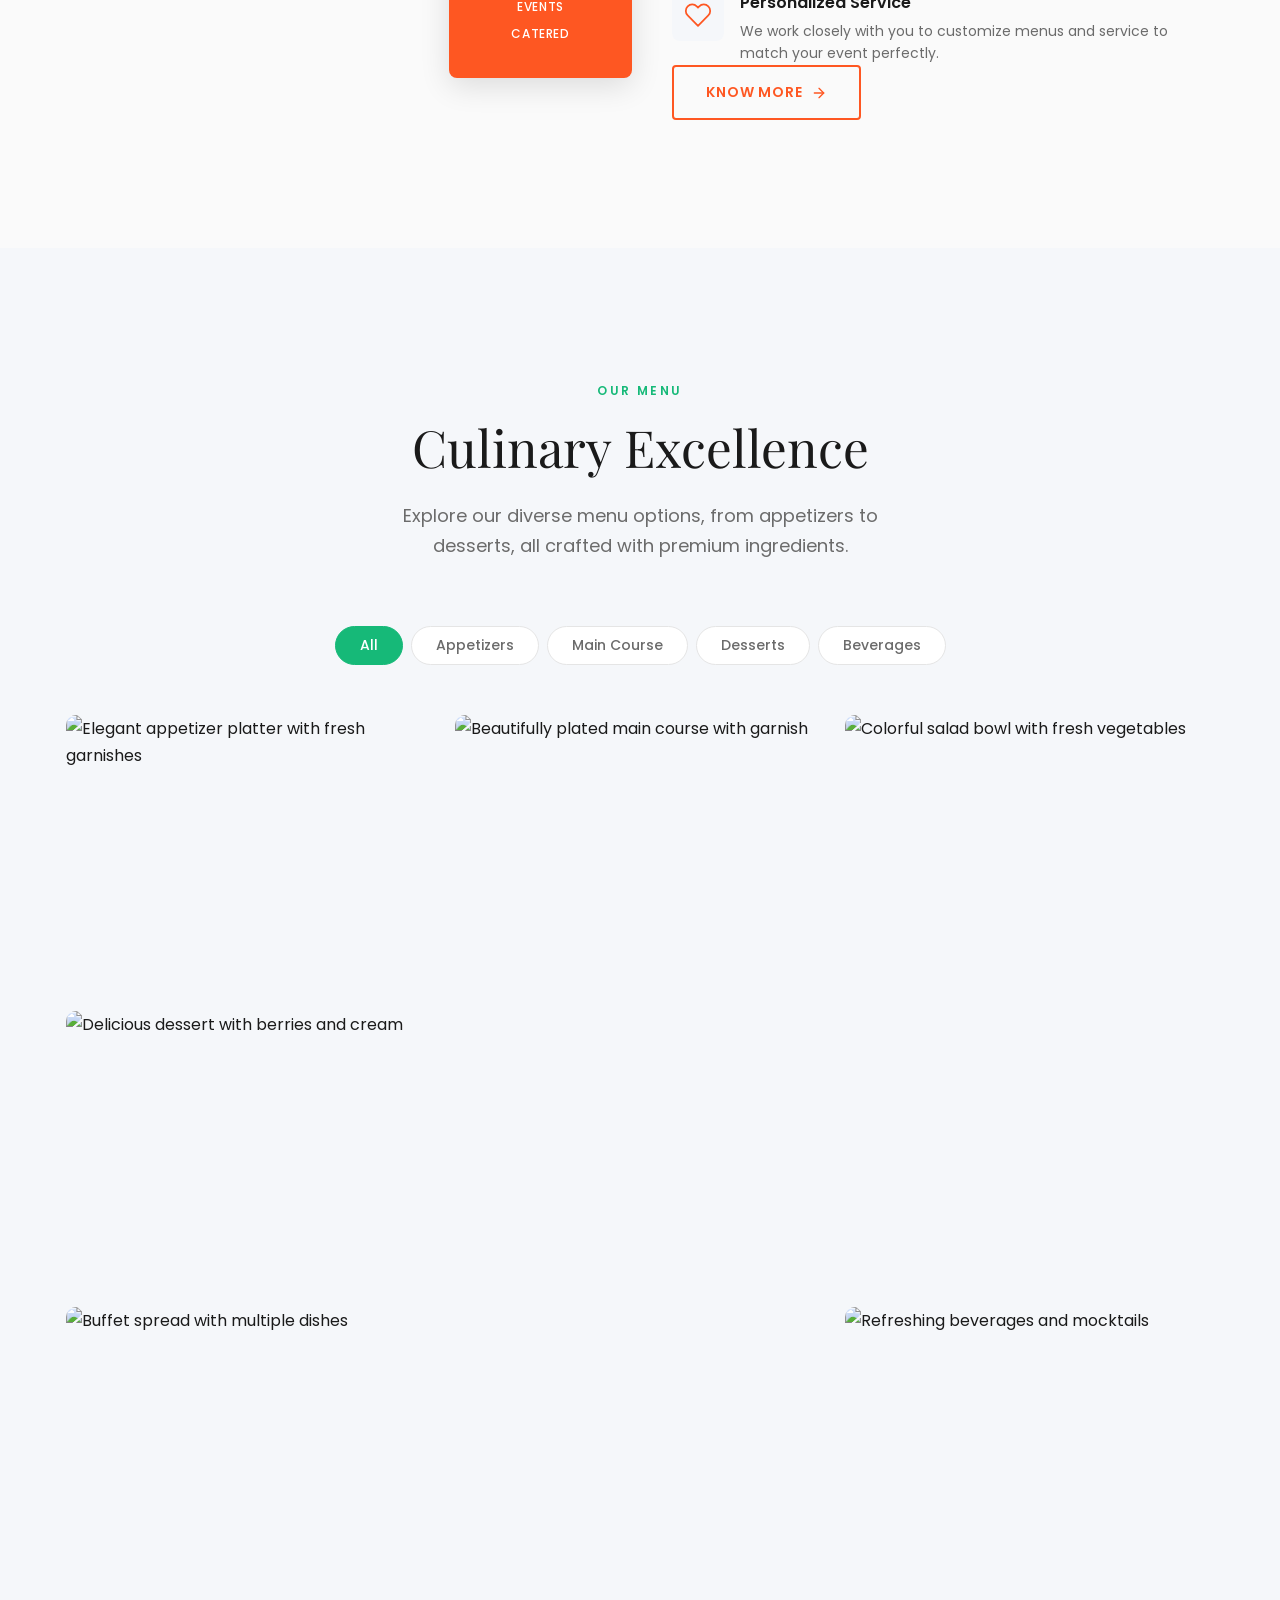
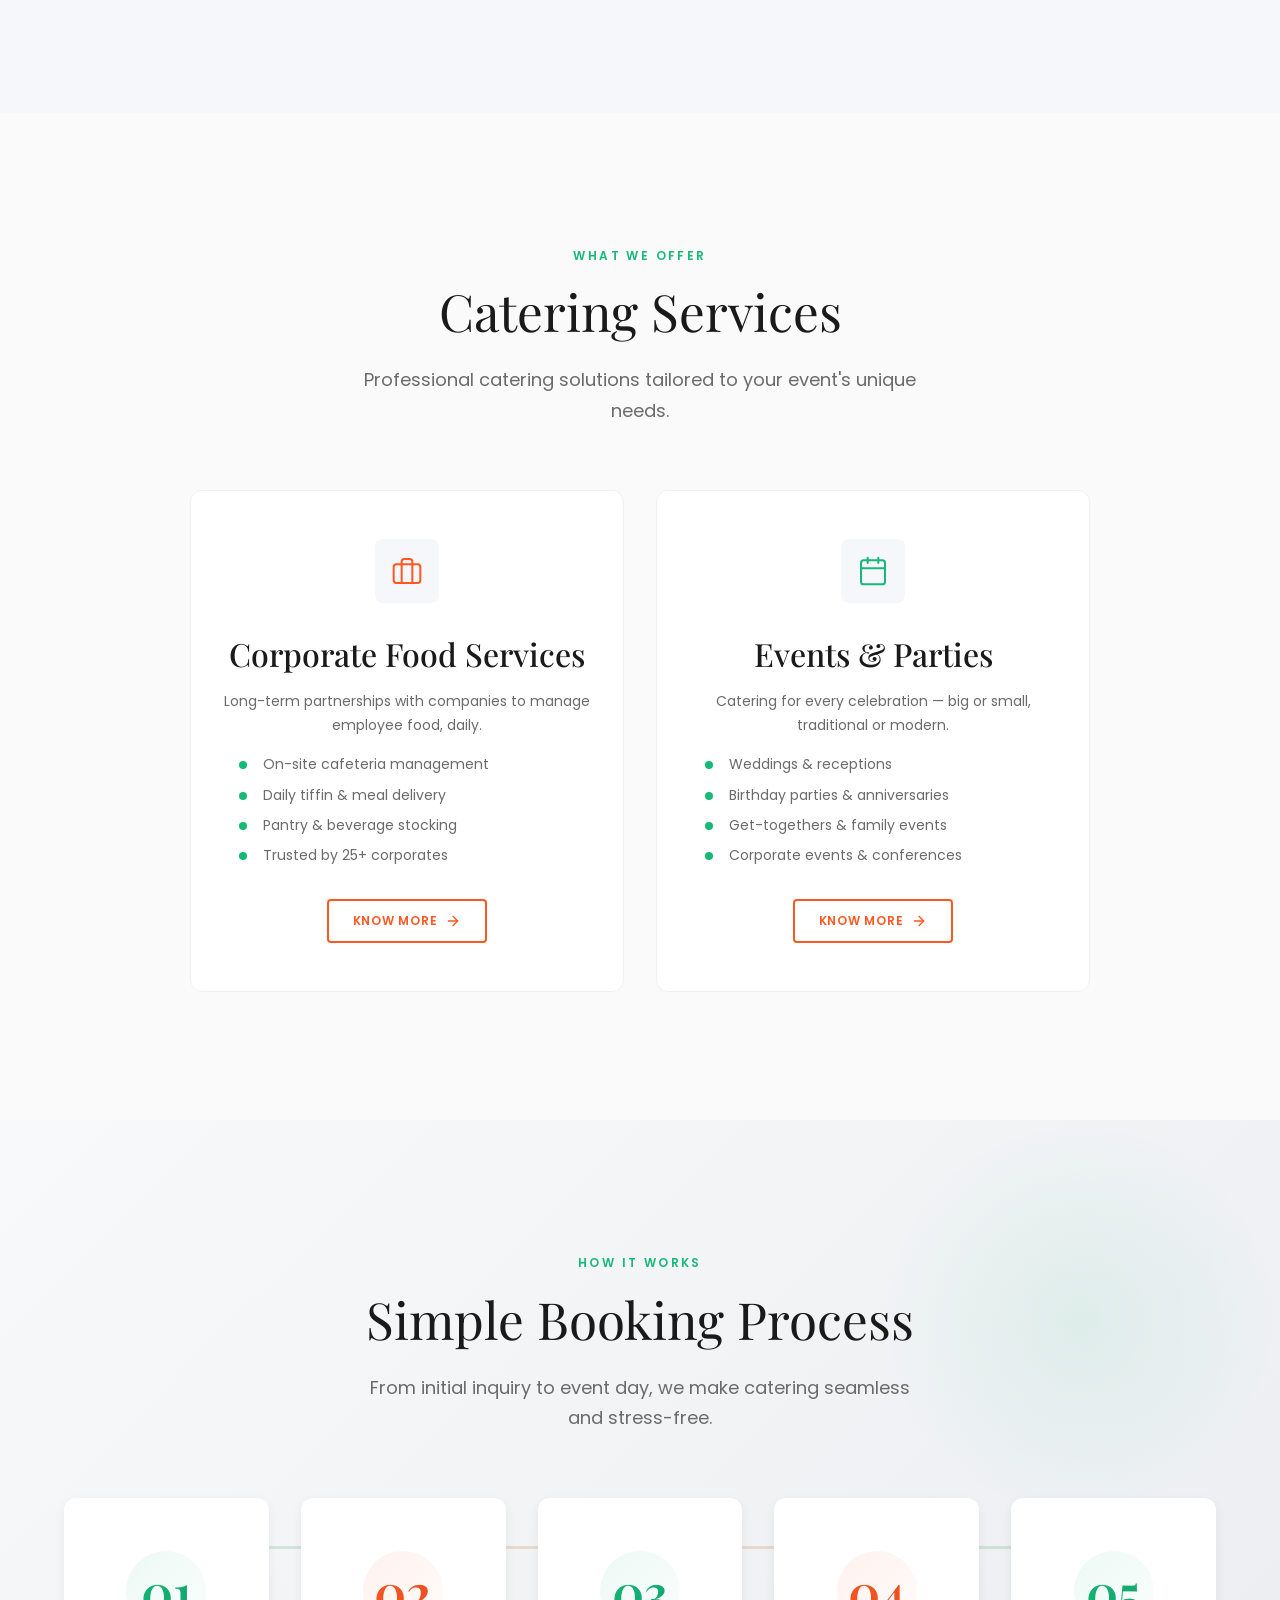
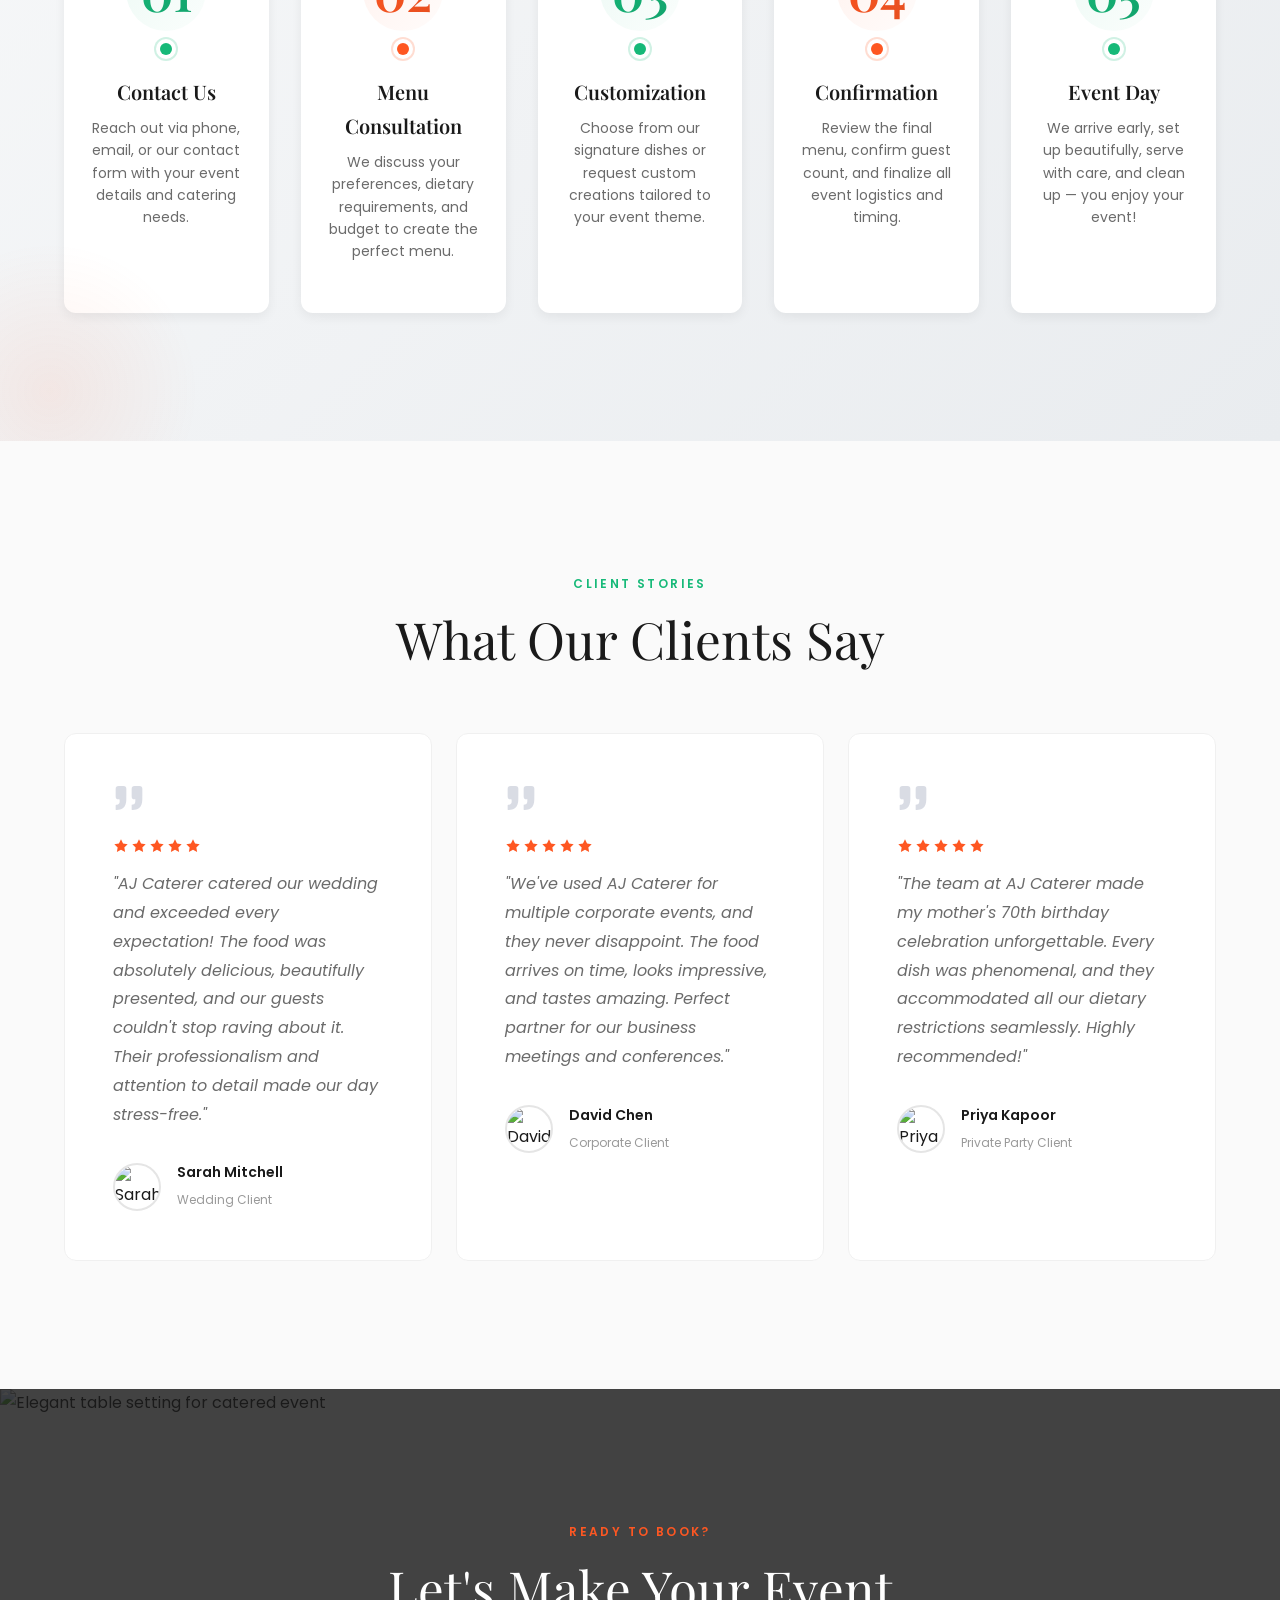
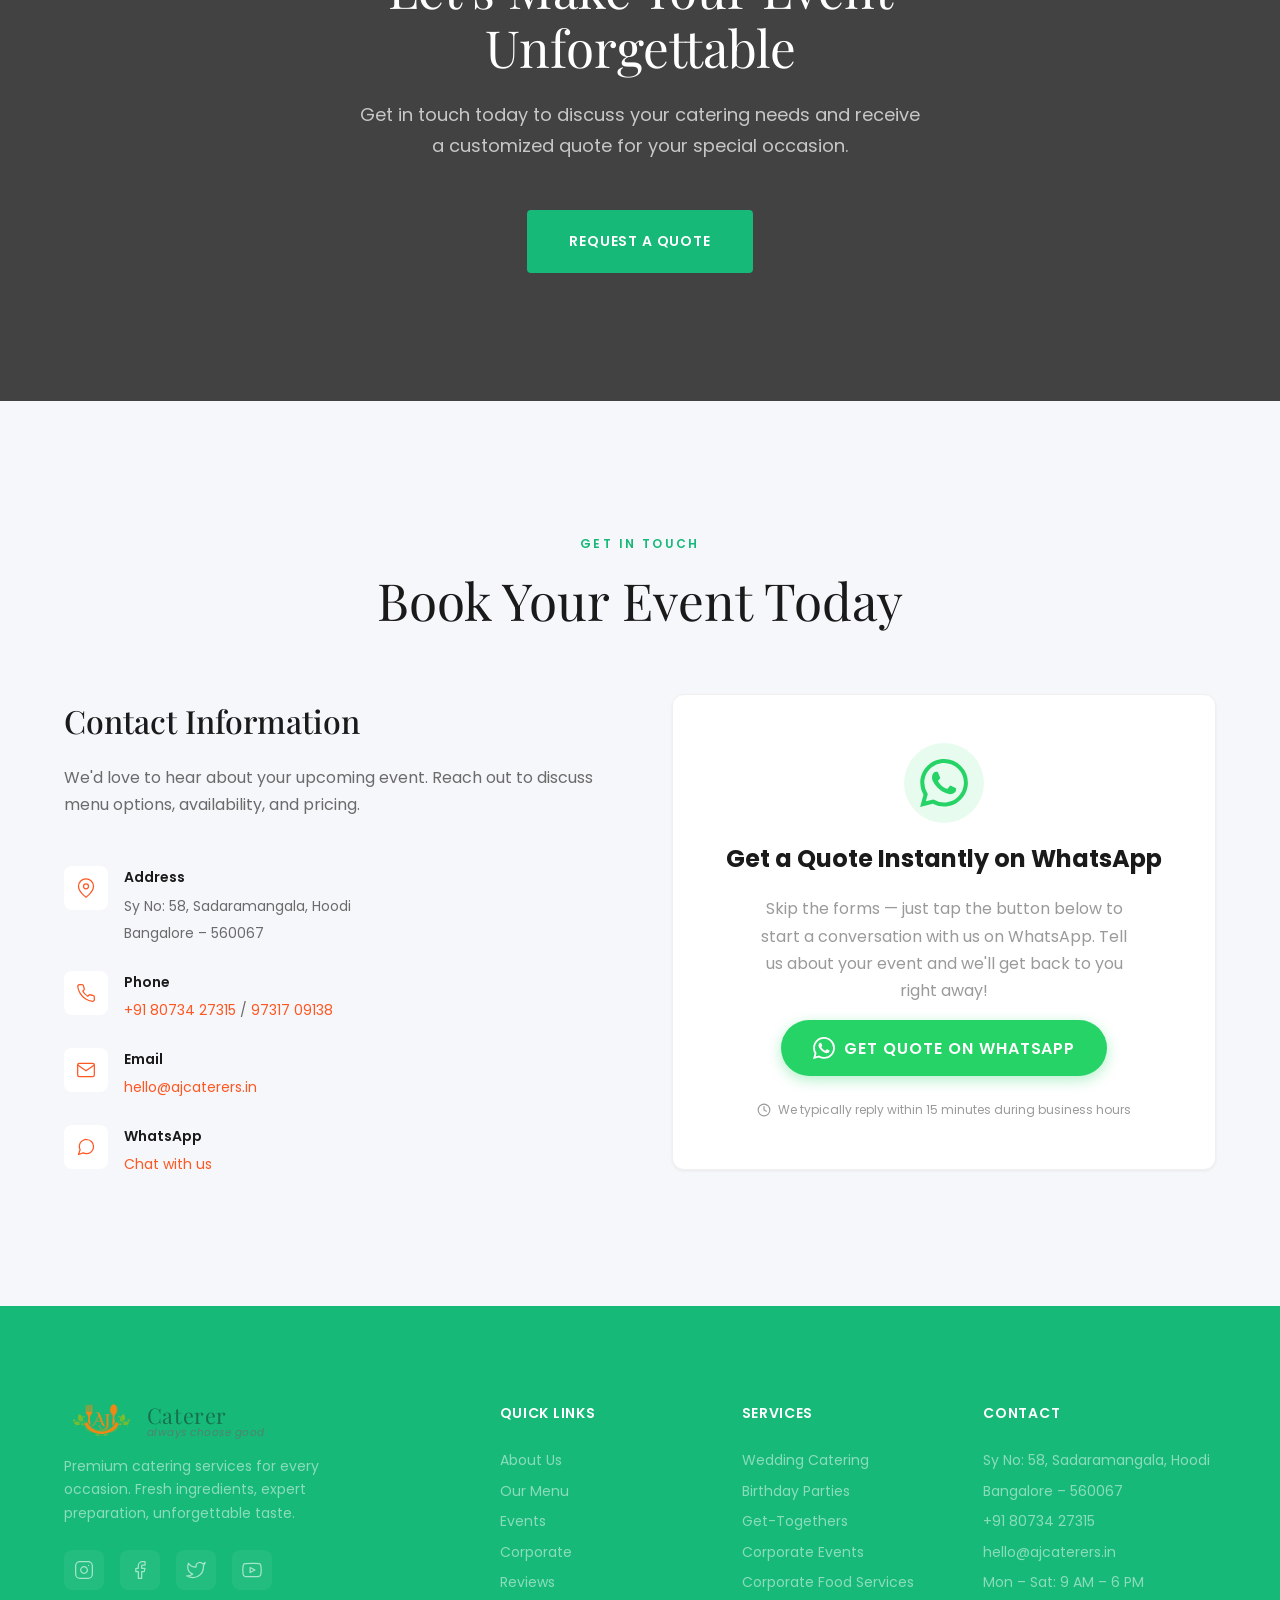
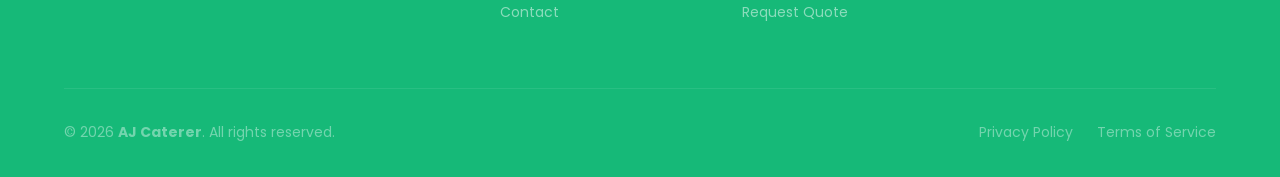
==== commit 7441e736: "updated address details | updated whats app integration" ====
--- a/index.html
+++ b/index.html
@@ -504,7 +504,7 @@
                 </div>
                 <div>
                   <strong>Address</strong>
-                  <span>123 Culinary Lane, Food District<br>Your City, State 12345</span>
+                  <span>Sy No: 58, Sadaramangala, Hoodi<br>Bangalore – 560067</span>
                 </div>
               </div>
 
@@ -517,7 +517,7 @@
                 </div>
                 <div>
                   <strong>Phone</strong>
-                  <span><a href="tel:+15551234567">+1 (555) 123-4567</a></span>
+                  <span><a href="tel:+918073427315">+91 80734 27315</a> / <a href="tel:+919731709138">97317 09138</a></span>
                 </div>
               </div>
 
@@ -531,7 +531,7 @@
                 </div>
                 <div>
                   <strong>Email</strong>
-                  <span><a href="mailto:hello@ajkitchen.com">hello@ajkitchen.com</a></span>
+                  <span><a href="mailto:hello@ajcaterers.in">hello@ajcaterers.in</a></span>
                 </div>
               </div>
 
@@ -544,62 +544,33 @@
                 </div>
                 <div>
                   <strong>WhatsApp</strong>
-                  <span><a href="https://wa.me/15551234567" target="_blank" rel="noopener noreferrer">Chat with us</a></span>
-                </div>
-              </div>
-            </div>
-          </div>
-
-          <div class="contact-form-wrapper">
-            <form class="contact-form" id="contact-form" novalidate>
-              <div class="form-row">
-                <div class="form-group">
-                  <label for="name" class="form-label">Full Name</label>
-                  <input type="text" id="name" name="name" class="form-input" placeholder="Your name" required autocomplete="name">
-                </div>
-                <div class="form-group">
-                  <label for="phone" class="form-label">Phone</label>
-                  <input type="tel" id="phone" name="phone" class="form-input" placeholder="+1 (555) 123-4567" required autocomplete="tel">
-                </div>
-              </div>
-              <div class="form-group">
-                <label for="email" class="form-label">Email</label>
-                <input type="email" id="email" name="email" class="form-input" placeholder="you@example.com" required autocomplete="email">
-              </div>
-              <div class="form-group">
-                <label for="event-type" class="form-label">Event Type</label>
-                <select id="event-type" name="event-type" class="form-input form-select">
-                  <option value="" disabled selected>Select event type</option>
-                  <option value="wedding">Wedding</option>
-                  <option value="corporate">Corporate Event</option>
-                  <option value="birthday">Birthday Party</option>
-                  <option value="anniversary">Anniversary</option>
-                  <option value="holiday">Holiday Party</option>
-                  <option value="other">Other Event</option>
-                </select>
-              </div>
-              <div class="form-row">
-                <div class="form-group">
-                  <label for="event-date" class="form-label">Event Date</label>
-                  <input type="date" id="event-date" name="event-date" class="form-input">
-                </div>
-                <div class="form-group">
-                  <label for="guest-count" class="form-label">Guest Count</label>
-                  <input type="number" id="guest-count" name="guest-count" class="form-input" placeholder="50" min="1">
-                </div>
-              </div>
-              <div class="form-group">
-                <label for="message" class="form-label">Message</label>
-                <textarea id="message" name="message" class="form-input form-textarea" placeholder="Tell us about your event and catering needs..." rows="4"></textarea>
-              </div>
-              <button type="submit" class="btn btn-primary btn-lg btn-block">
-                Request Quote
-                <svg width="18" height="18" viewBox="0 0 24 24" fill="none" stroke="currentColor" stroke-width="2" stroke-linecap="round" stroke-linejoin="round">
-                  <line x1="5" y1="12" x2="19" y2="12"/>
-                  <polyline points="12 5 19 12 12 19"/>
-                </svg>
-              </button>
-            </form>
+                  <span><a href="https://wa.me/918073427315" target="_blank" rel="noopener noreferrer">Chat with us</a></span>
+                </div>
+              </div>
+            </div>
+          </div>
+
+          <div class="contact-whatsapp-cta">
+            <div class="whatsapp-cta-icon">
+              <svg width="48" height="48" viewBox="0 0 24 24" fill="currentColor">
+                <path d="M17.472 14.382c-.297-.149-1.758-.867-2.03-.967-.273-.099-.471-.148-.67.15-.197.297-.767.966-.94 1.164-.173.199-.347.223-.644.075-.297-.15-1.255-.463-2.39-1.475-.883-.788-1.48-1.761-1.653-2.059-.173-.297-.018-.458.13-.606.134-.133.298-.347.446-.52.149-.174.198-.298.298-.497.099-.198.05-.371-.025-.52-.075-.149-.669-1.612-.916-2.207-.242-.579-.487-.5-.669-.51-.173-.008-.371-.01-.57-.01-.198 0-.52.074-.792.372-.272.297-1.04 1.016-1.04 2.479 0 1.462 1.065 2.875 1.213 3.074.149.198 2.096 3.2 5.077 4.487.709.306 1.262.489 1.694.625.712.227 1.36.195 1.871.118.571-.085 1.758-.719 2.006-1.413.248-.694.248-1.289.173-1.413-.074-.124-.272-.198-.57-.347m-5.421 7.403h-.004a9.87 9.87 0 01-5.031-1.378l-.361-.214-3.741.982.998-3.648-.235-.374a9.86 9.86 0 01-1.51-5.26c.001-5.45 4.436-9.884 9.888-9.884 2.64 0 5.122 1.03 6.988 2.898a9.825 9.825 0 012.893 6.994c-.003 5.45-4.437 9.884-9.885 9.884m8.413-18.297A11.815 11.815 0 0012.05 0C5.495 0 .16 5.335.157 11.892c0 2.096.547 4.142 1.588 5.945L.057 24l6.305-1.654a11.882 11.882 0 005.683 1.448h.005c6.554 0 11.89-5.335 11.893-11.893a11.821 11.821 0 00-3.48-8.413z"/>
+              </svg>
+            </div>
+            <h3>Get a Quote Instantly on WhatsApp</h3>
+            <p>Skip the forms — just tap the button below to start a conversation with us on WhatsApp. Tell us about your event and we'll get back to you right away!</p>
+            <a href="https://wa.me/?text=I%20want%20a%20kitchen%20quote" class="btn btn-whatsapp btn-lg" target="_blank" rel="noopener noreferrer">
+              <svg width="22" height="22" viewBox="0 0 24 24" fill="currentColor">
+                <path d="M17.472 14.382c-.297-.149-1.758-.867-2.03-.967-.273-.099-.471-.148-.67.15-.197.297-.767.966-.94 1.164-.173.199-.347.223-.644.075-.297-.15-1.255-.463-2.39-1.475-.883-.788-1.48-1.761-1.653-2.059-.173-.297-.018-.458.13-.606.134-.133.298-.347.446-.52.149-.174.198-.298.298-.497.099-.198.05-.371-.025-.52-.075-.149-.669-1.612-.916-2.207-.242-.579-.487-.5-.669-.51-.173-.008-.371-.01-.57-.01-.198 0-.52.074-.792.372-.272.297-1.04 1.016-1.04 2.479 0 1.462 1.065 2.875 1.213 3.074.149.198 2.096 3.2 5.077 4.487.709.306 1.262.489 1.694.625.712.227 1.36.195 1.871.118.571-.085 1.758-.719 2.006-1.413.248-.694.248-1.289.173-1.413-.074-.124-.272-.198-.57-.347m-5.421 7.403h-.004a9.87 9.87 0 01-5.031-1.378l-.361-.214-3.741.982.998-3.648-.235-.374a9.86 9.86 0 01-1.51-5.26c.001-5.45 4.436-9.884 9.888-9.884 2.64 0 5.122 1.03 6.988 2.898a9.825 9.825 0 012.893 6.994c-.003 5.45-4.437 9.884-9.885 9.884m8.413-18.297A11.815 11.815 0 0012.05 0C5.495 0 .16 5.335.157 11.892c0 2.096.547 4.142 1.588 5.945L.057 24l6.305-1.654a11.882 11.882 0 005.683 1.448h.005c6.554 0 11.89-5.335 11.893-11.893a11.821 11.821 0 00-3.48-8.413z"/>
+              </svg>
+              Get Quote on WhatsApp
+            </a>
+            <div class="whatsapp-cta-note">
+              <svg width="14" height="14" viewBox="0 0 24 24" fill="none" stroke="currentColor" stroke-width="2" stroke-linecap="round" stroke-linejoin="round">
+                <circle cx="12" cy="12" r="10"/>
+                <polyline points="12 6 12 12 16 14"/>
+              </svg>
+              <span>We typically reply within 15 minutes during business hours</span>
+            </div>
           </div>
         </div>
       </div>
@@ -675,10 +646,10 @@
         <div class="footer-links">
           <h4>Contact</h4>
           <ul>
-            <li>123 Culinary Lane</li>
-            <li>Food District, City 12345</li>
-            <li><a href="tel:+15551234567">+1 (555) 123-4567</a></li>
-            <li><a href="mailto:hello@ajkitchen.com">hello@ajkitchen.com</a></li>
+            <li>Sy No: 58, Sadaramangala, Hoodi</li>
+            <li>Bangalore – 560067</li>
+            <li><a href="tel:+918073427315">+91 80734 27315</a></li>
+            <li><a href="mailto:hello@ajcaterers.in">hello@ajcaterers.in</a></li>
             <li>Mon – Sat: 9 AM – 6 PM</li>
           </ul>
         </div>
--- a/css/style.css
+++ b/css/style.css
@@ -1213,6 +1213,76 @@
   box-shadow: var(--shadow-sm);
 }
 
+/* WhatsApp CTA */
+.contact-whatsapp-cta {
+  background: var(--color-surface);
+  padding: var(--space-2xl);
+  border-radius: var(--radius-lg);
+  border: 1px solid var(--color-border-light);
+  box-shadow: var(--shadow-sm);
+  display: flex;
+  flex-direction: column;
+  align-items: center;
+  justify-content: center;
+  text-align: center;
+  gap: 1rem;
+}
+
+.whatsapp-cta-icon {
+  width: 80px;
+  height: 80px;
+  display: flex;
+  align-items: center;
+  justify-content: center;
+  background: rgba(37, 211, 102, 0.1);
+  color: #25D366;
+  border-radius: 50%;
+}
+
+.contact-whatsapp-cta h3 {
+  font-size: var(--text-xl);
+  font-weight: 700;
+  color: var(--color-heading);
+}
+
+.contact-whatsapp-cta p {
+  font-size: var(--text-base);
+  color: var(--color-text-muted);
+  max-width: 380px;
+  line-height: 1.7;
+}
+
+.btn-whatsapp {
+  display: inline-flex;
+  align-items: center;
+  gap: 0.6rem;
+  background: #25D366;
+  color: #fff;
+  border: none;
+  font-weight: 600;
+  padding: 0.9rem 2rem;
+  border-radius: var(--radius-full);
+  font-size: var(--text-base);
+  transition: background 0.3s ease, transform 0.3s ease, box-shadow 0.3s ease;
+  box-shadow: 0 4px 14px rgba(37, 211, 102, 0.35);
+}
+
+.btn-whatsapp:hover {
+  background: #1ebe5b;
+  transform: translateY(-2px);
+  box-shadow: 0 6px 20px rgba(37, 211, 102, 0.45);
+  color: #fff;
+}
+
+.whatsapp-cta-note {
+  display: flex;
+  align-items: center;
+  gap: 0.4rem;
+  font-size: var(--text-xs);
+  color: var(--color-text-muted);
+  margin-top: 0.5rem;
+}
+
 .contact-form {
   display: flex;
   flex-direction: column;
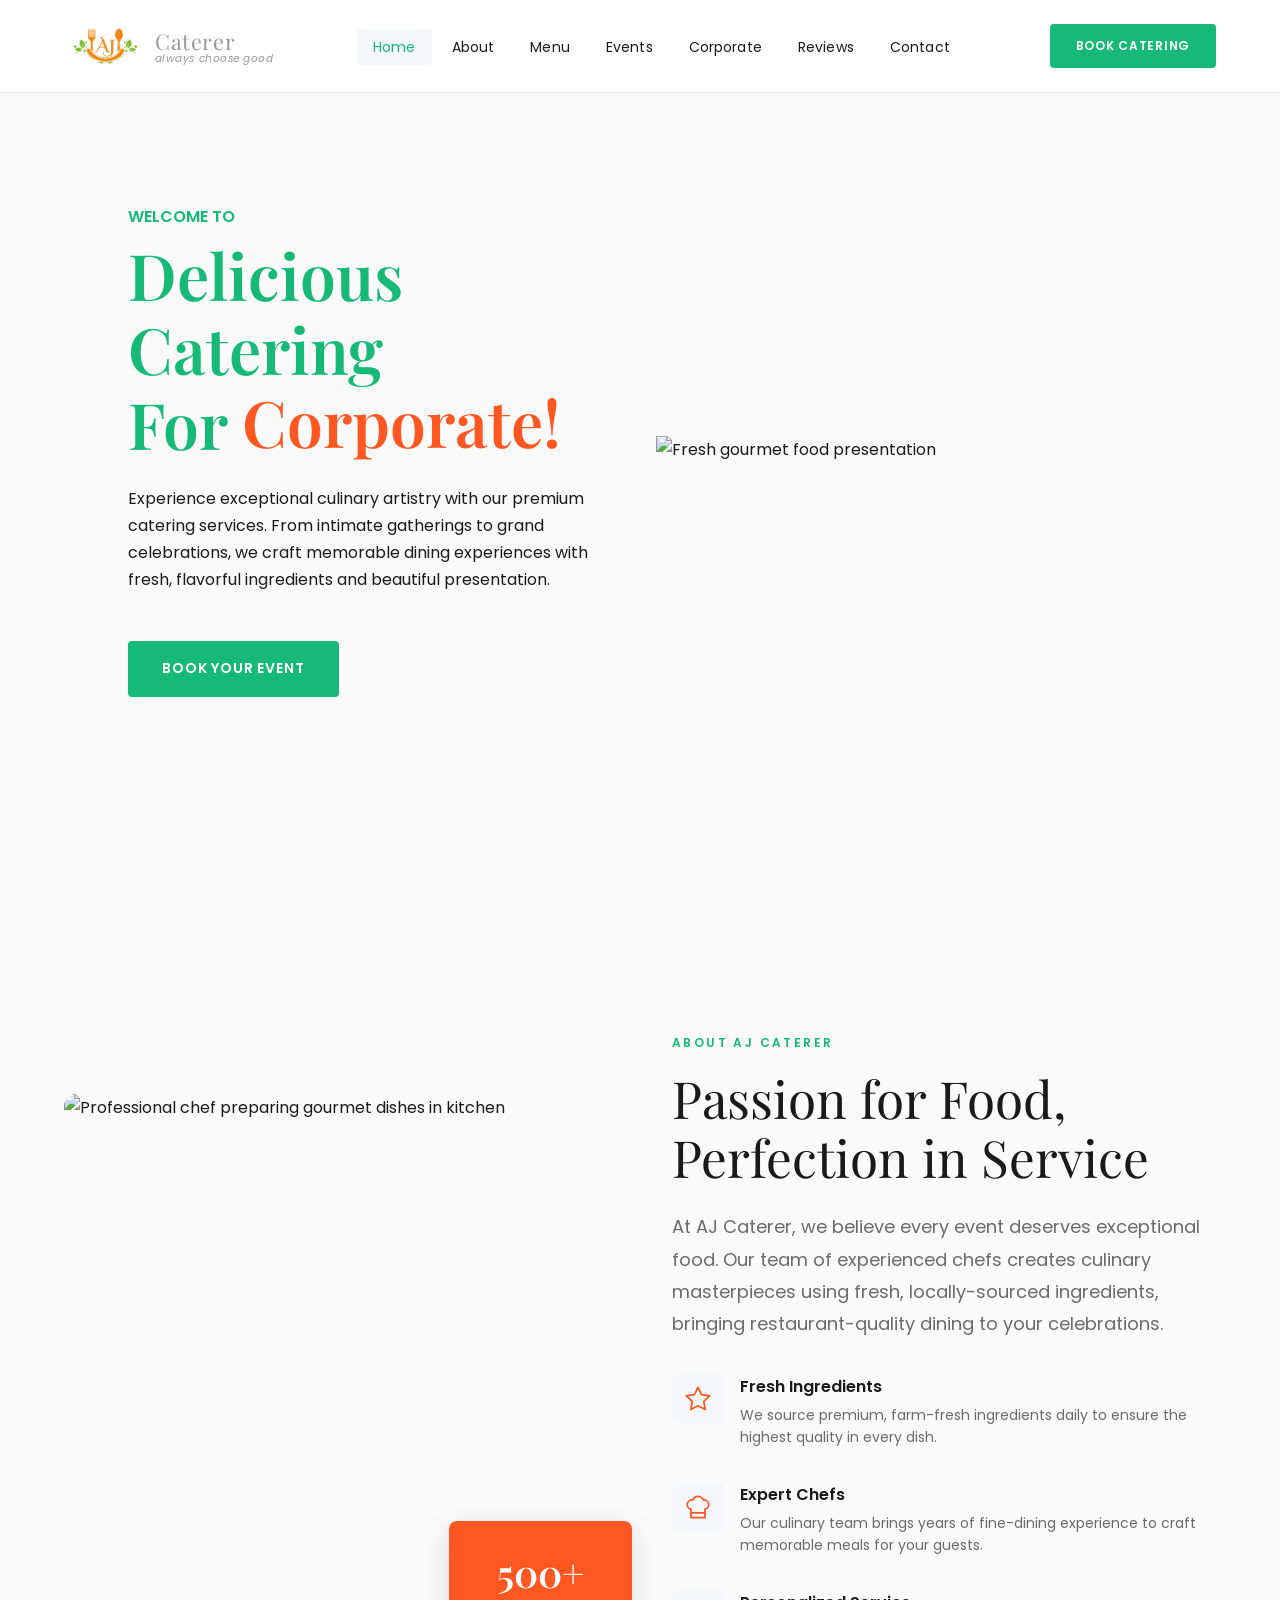
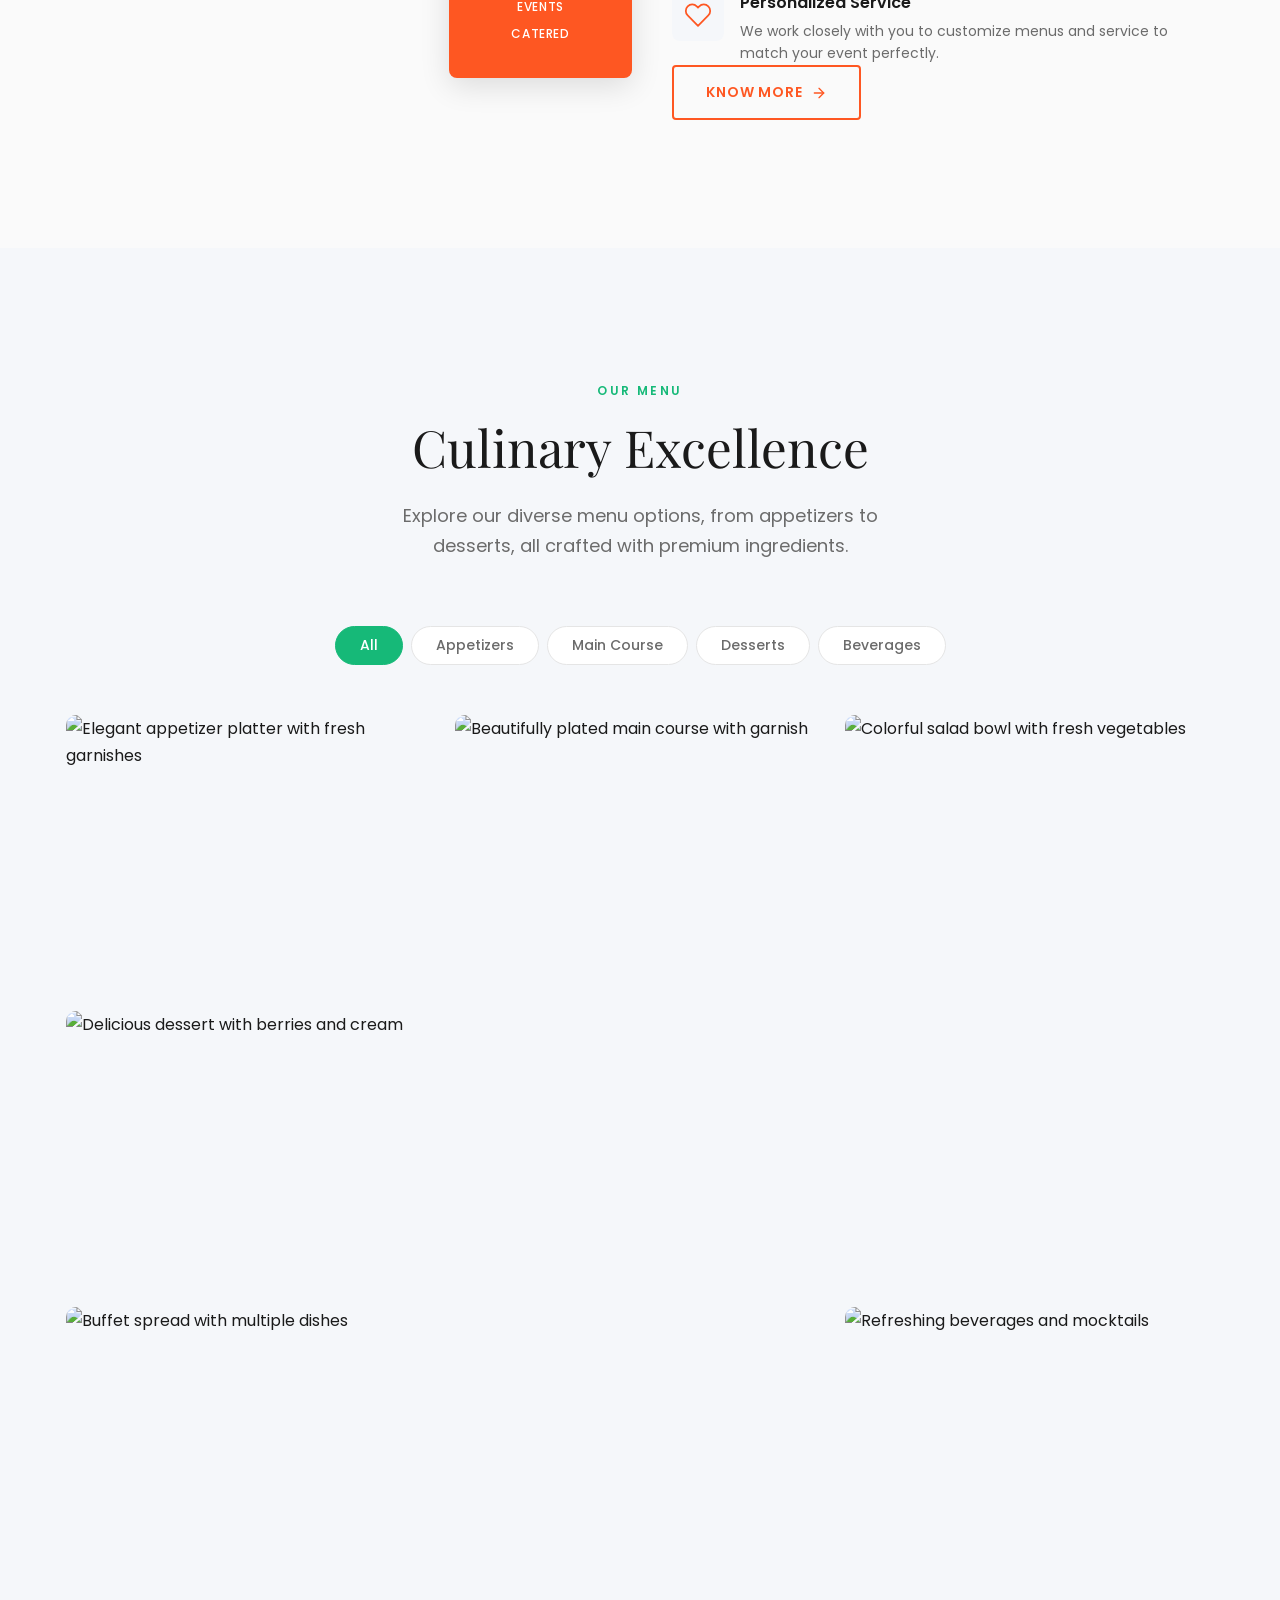
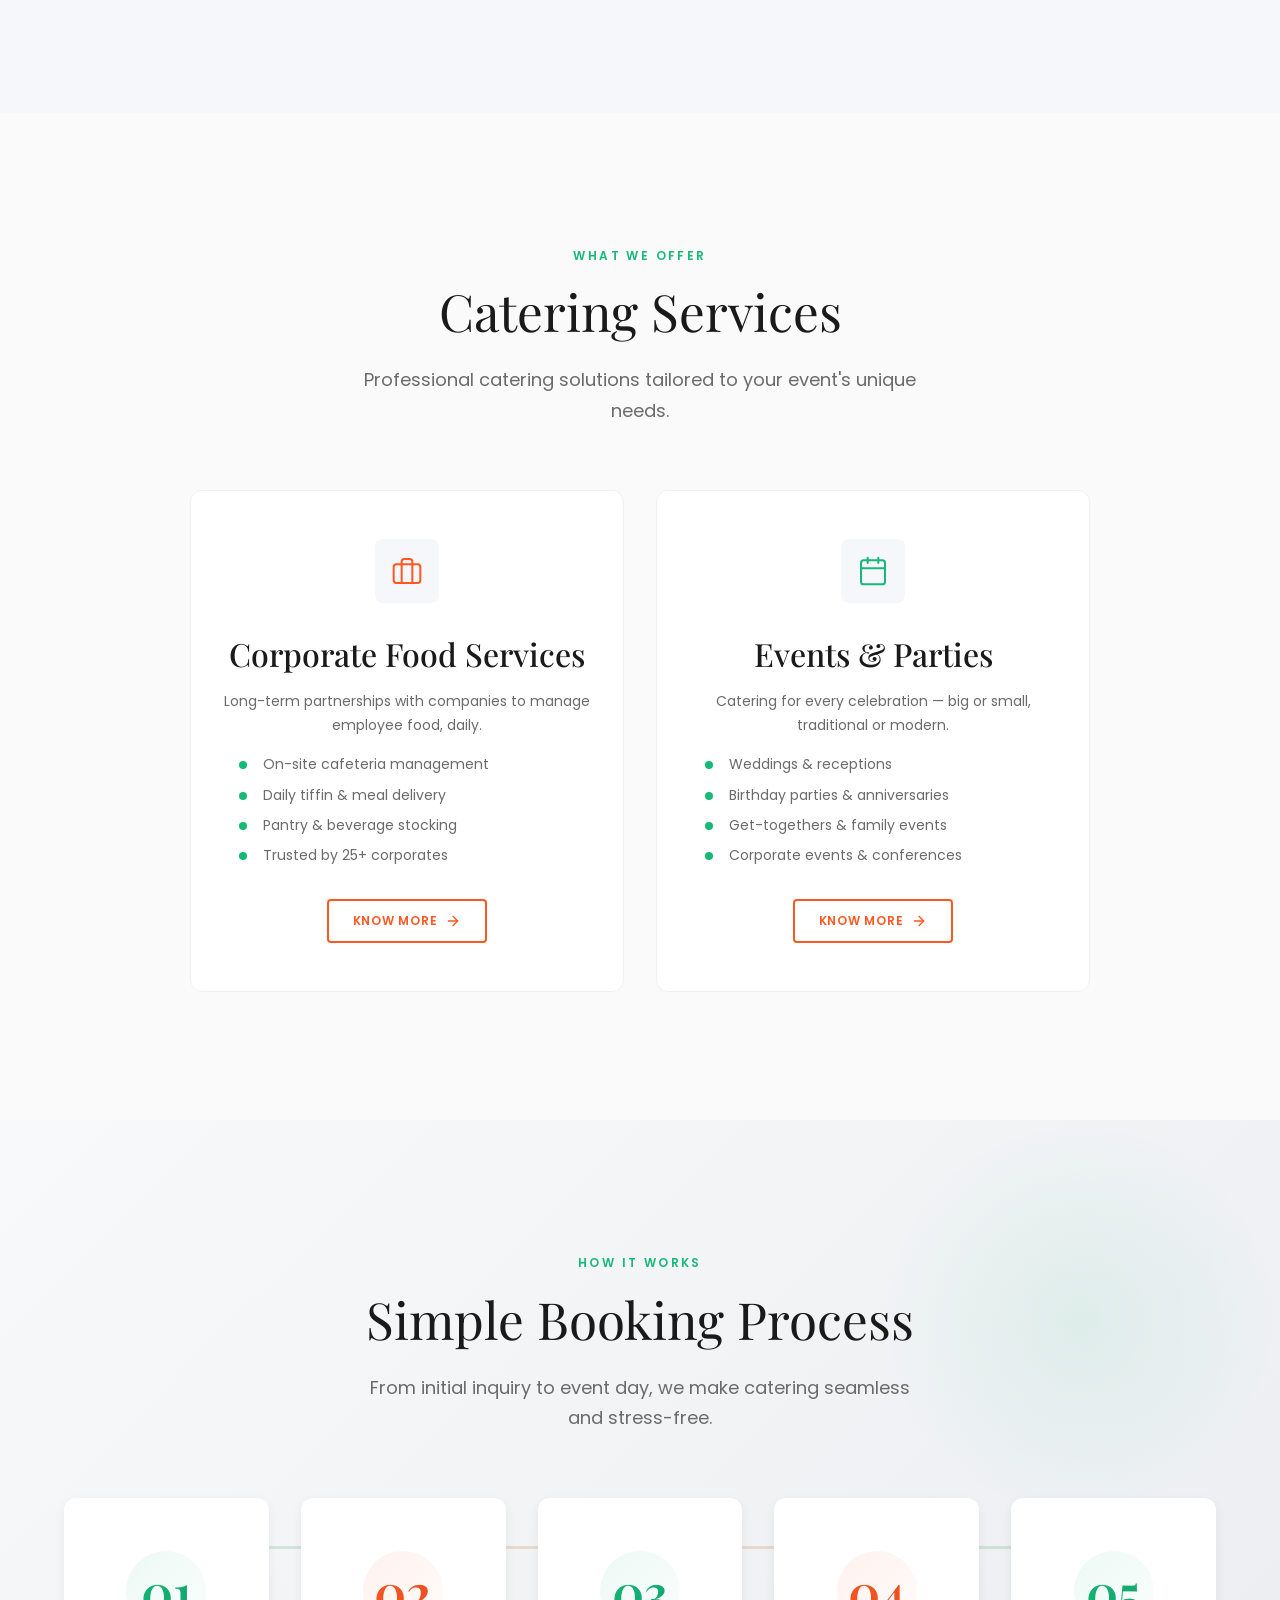
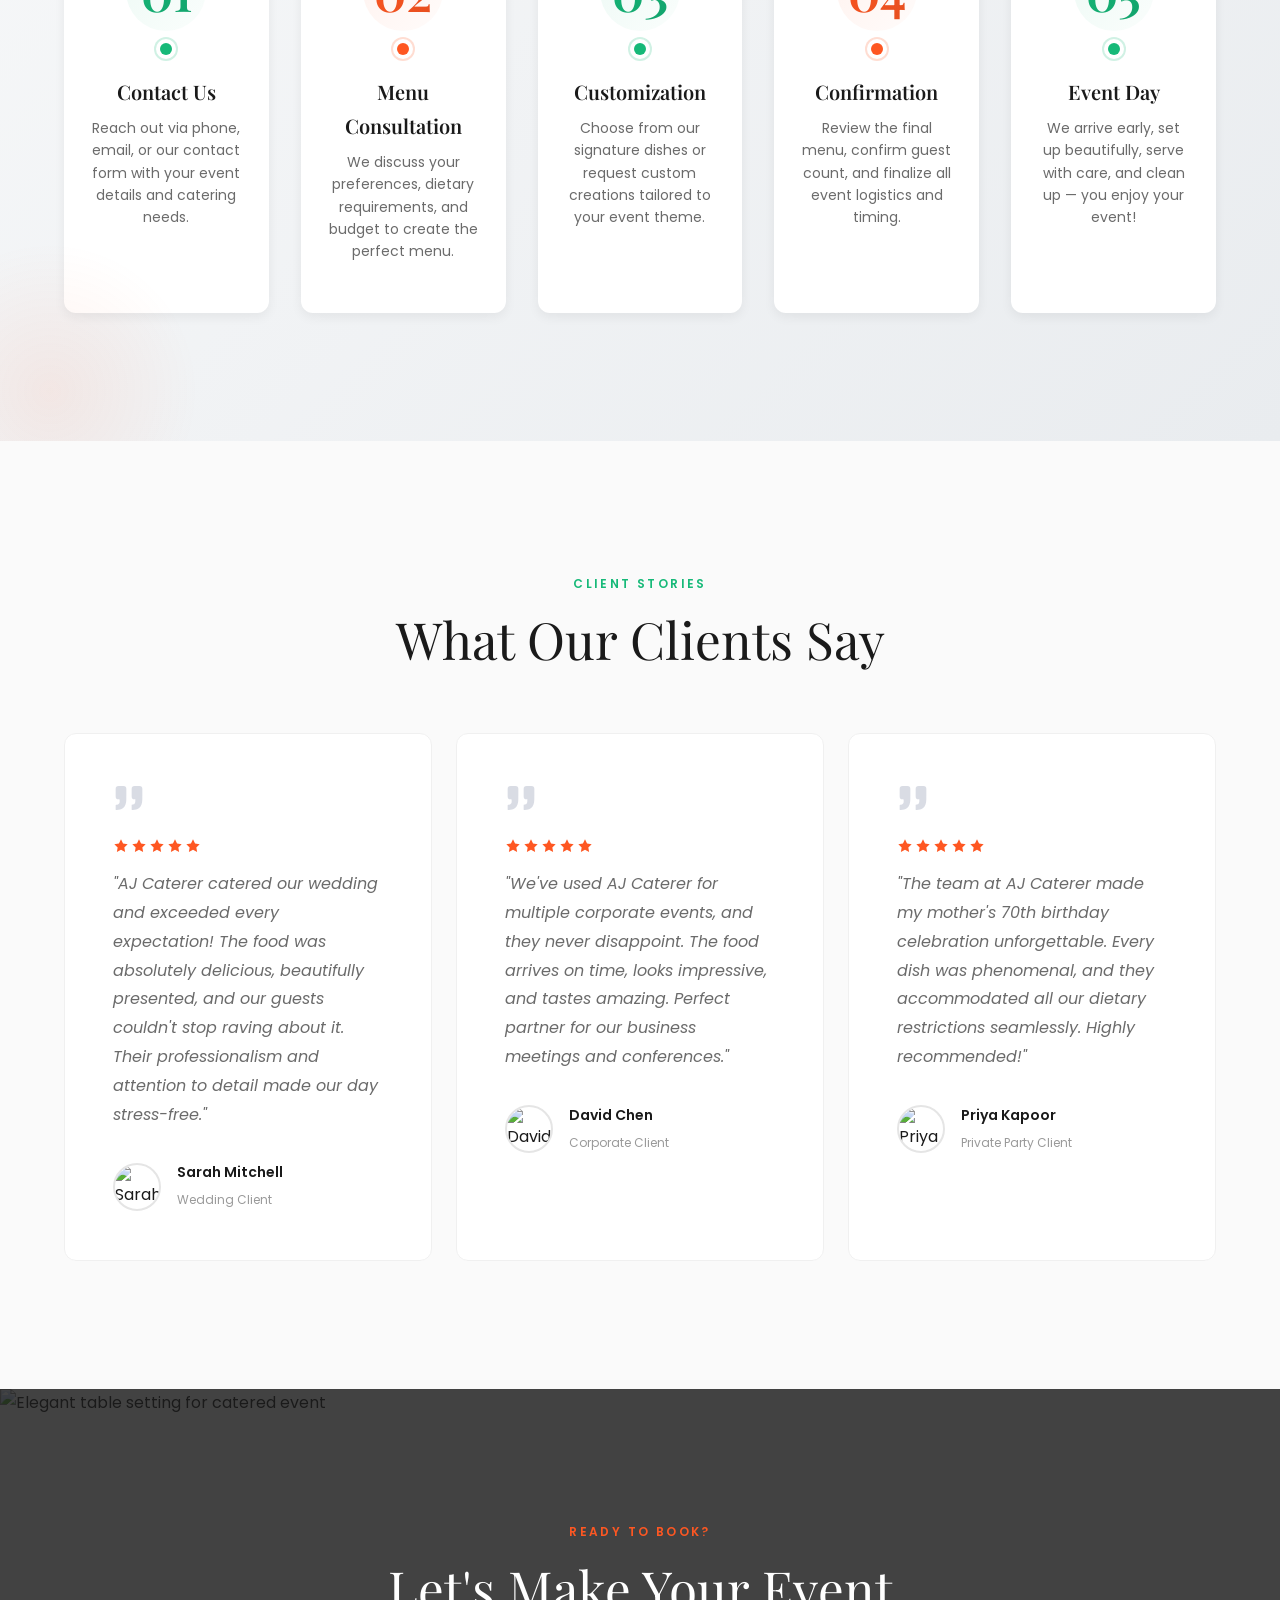
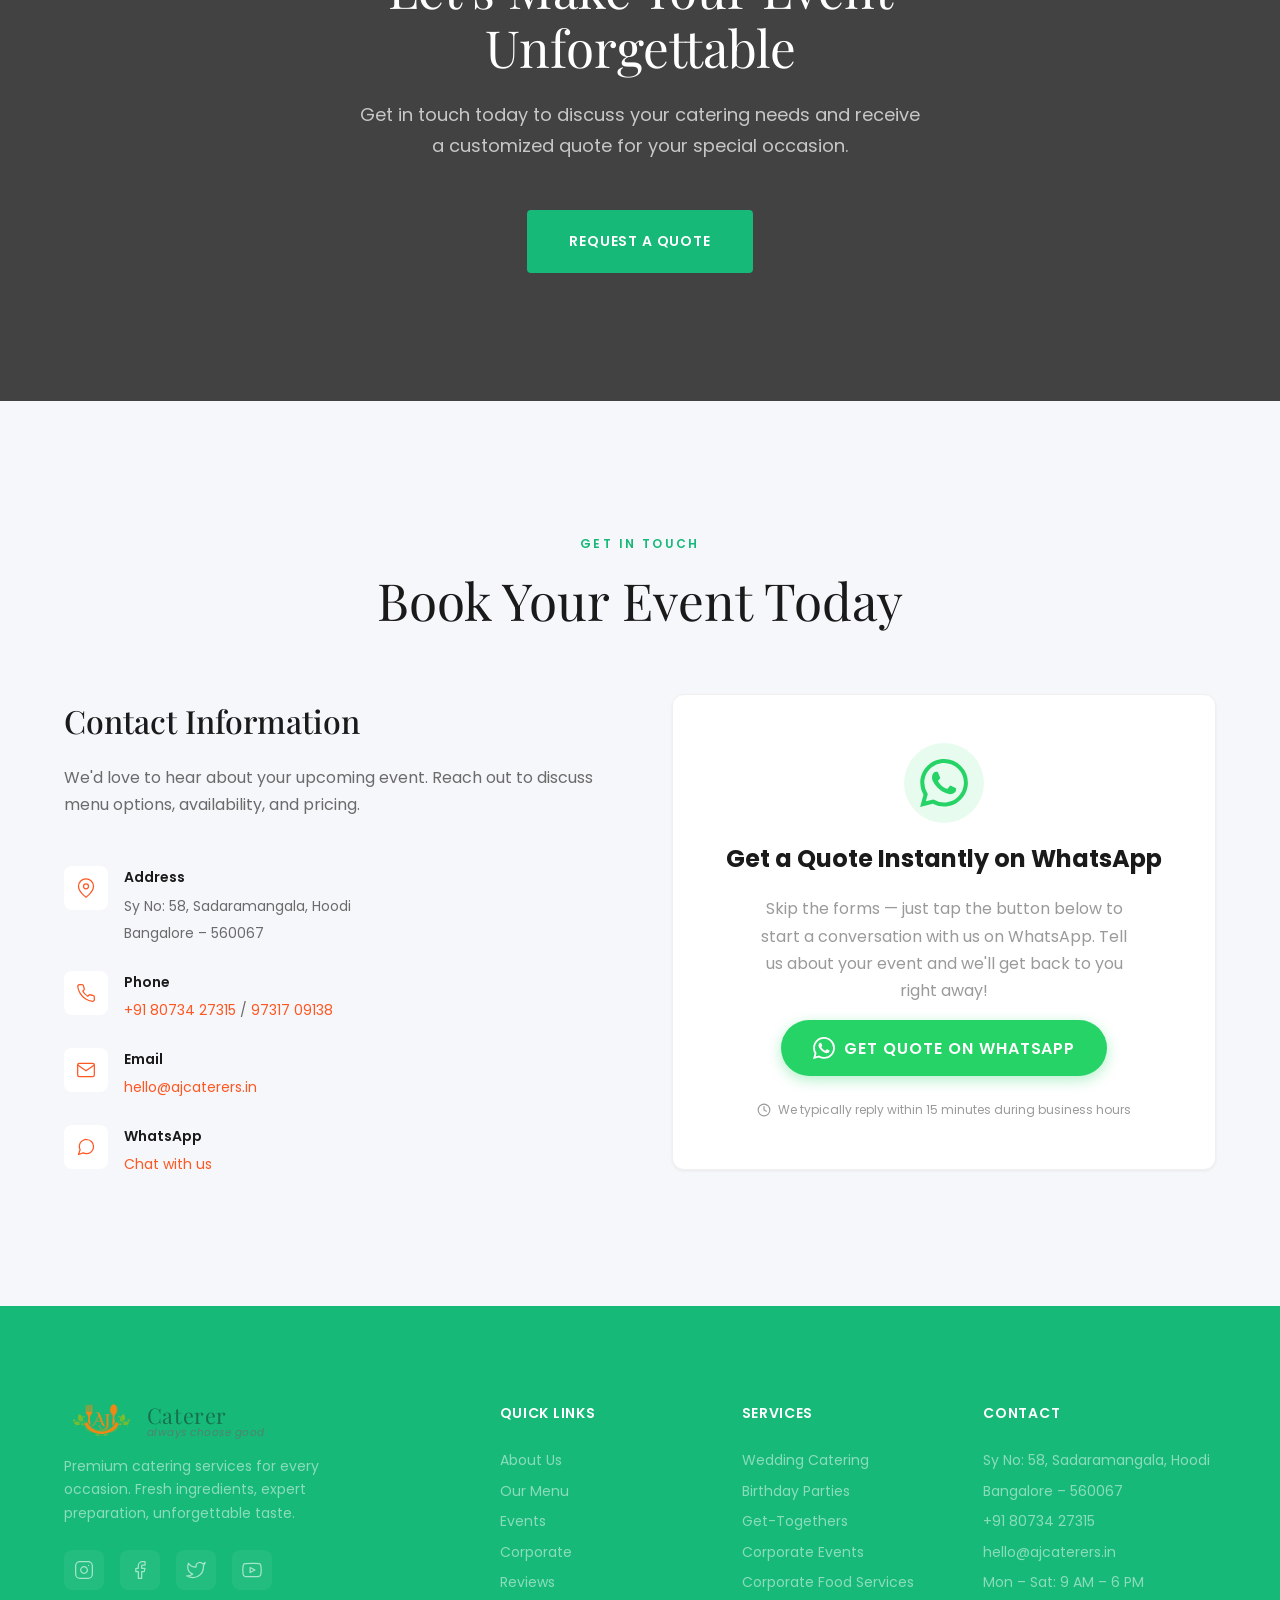
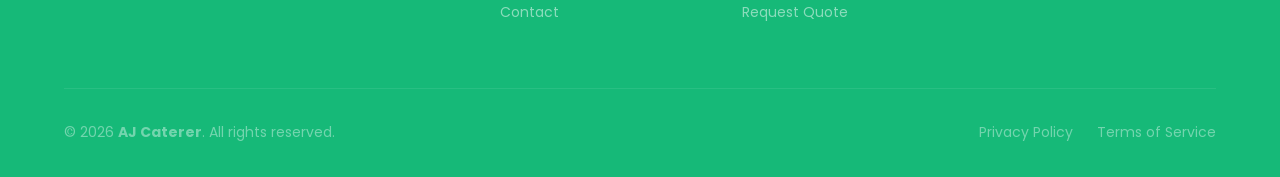
==== commit 46091e56: "Added Rotating world slide" ====
--- a/index.html
+++ b/index.html
@@ -59,7 +59,7 @@
     <section class="hero" id="hero">
       <div class="hero-text">
         <span class="hero-tagline">Welcome to</span>
-        <h1 class="hero-title">Delicious Catering<br>For Every Event!</h1>
+        <h1 class="hero-title">Delicious Catering<br>For <span class="hero-rotating-wrapper"><span class="hero-rotating-text" id="hero-rotating">Every Event!</span></span></h1>
         <p class="hero-subtitle">Experience exceptional culinary artistry with our premium catering services. From intimate gatherings to grand celebrations, we craft memorable dining experiences with fresh, flavorful ingredients and beautiful presentation.</p>
         <a href="#contact" class="btn btn-primary">Book Your Event</a>
       </div>
@@ -558,7 +558,7 @@
             </div>
             <h3>Get a Quote Instantly on WhatsApp</h3>
             <p>Skip the forms — just tap the button below to start a conversation with us on WhatsApp. Tell us about your event and we'll get back to you right away!</p>
-            <a href="https://wa.me/?text=I%20want%20a%20kitchen%20quote" class="btn btn-whatsapp btn-lg" target="_blank" rel="noopener noreferrer">
+            <a href="https://wa.me/918073427315?text=I%20want%20a%20kitchen%20quote" class="btn btn-whatsapp btn-lg" target="_blank" rel="noopener noreferrer">
               <svg width="22" height="22" viewBox="0 0 24 24" fill="currentColor">
                 <path d="M17.472 14.382c-.297-.149-1.758-.867-2.03-.967-.273-.099-.471-.148-.67.15-.197.297-.767.966-.94 1.164-.173.199-.347.223-.644.075-.297-.15-1.255-.463-2.39-1.475-.883-.788-1.48-1.761-1.653-2.059-.173-.297-.018-.458.13-.606.134-.133.298-.347.446-.52.149-.174.198-.298.298-.497.099-.198.05-.371-.025-.52-.075-.149-.669-1.612-.916-2.207-.242-.579-.487-.5-.669-.51-.173-.008-.371-.01-.57-.01-.198 0-.52.074-.792.372-.272.297-1.04 1.016-1.04 2.479 0 1.462 1.065 2.875 1.213 3.074.149.198 2.096 3.2 5.077 4.487.709.306 1.262.489 1.694.625.712.227 1.36.195 1.871.118.571-.085 1.758-.719 2.006-1.413.248-.694.248-1.289.173-1.413-.074-.124-.272-.198-.57-.347m-5.421 7.403h-.004a9.87 9.87 0 01-5.031-1.378l-.361-.214-3.741.982.998-3.648-.235-.374a9.86 9.86 0 01-1.51-5.26c.001-5.45 4.436-9.884 9.888-9.884 2.64 0 5.122 1.03 6.988 2.898a9.825 9.825 0 012.893 6.994c-.003 5.45-4.437 9.884-9.885 9.884m8.413-18.297A11.815 11.815 0 0012.05 0C5.495 0 .16 5.335.157 11.892c0 2.096.547 4.142 1.588 5.945L.057 24l6.305-1.654a11.882 11.882 0 005.683 1.448h.005c6.554 0 11.89-5.335 11.893-11.893a11.821 11.821 0 00-3.48-8.413z"/>
               </svg>
--- a/css/style.css
+++ b/css/style.css
@@ -473,6 +473,43 @@
   margin-bottom: var(--space-lg);
 }
 
+.hero-rotating-wrapper {
+  display: inline-block;
+  position: relative;
+  overflow: hidden;
+  vertical-align: bottom;
+  height: 1.18em;
+}
+
+.hero-rotating-text {
+  display: inline-block;
+  position: relative;
+  color: var(--color-secondary);
+  animation: heroRotateIn 0.5s ease forwards;
+}
+
+@keyframes heroRotateIn {
+  0% {
+    opacity: 0;
+    transform: translateY(100%);
+  }
+  100% {
+    opacity: 1;
+    transform: translateY(0);
+  }
+}
+
+@keyframes heroRotateOut {
+  0% {
+    opacity: 1;
+    transform: translateY(0);
+  }
+  100% {
+    opacity: 0;
+    transform: translateY(-100%);
+  }
+}
+
 .hero-text .hero-subtitle {
   font-size: var(--text-base);
   color: var(--color-text);
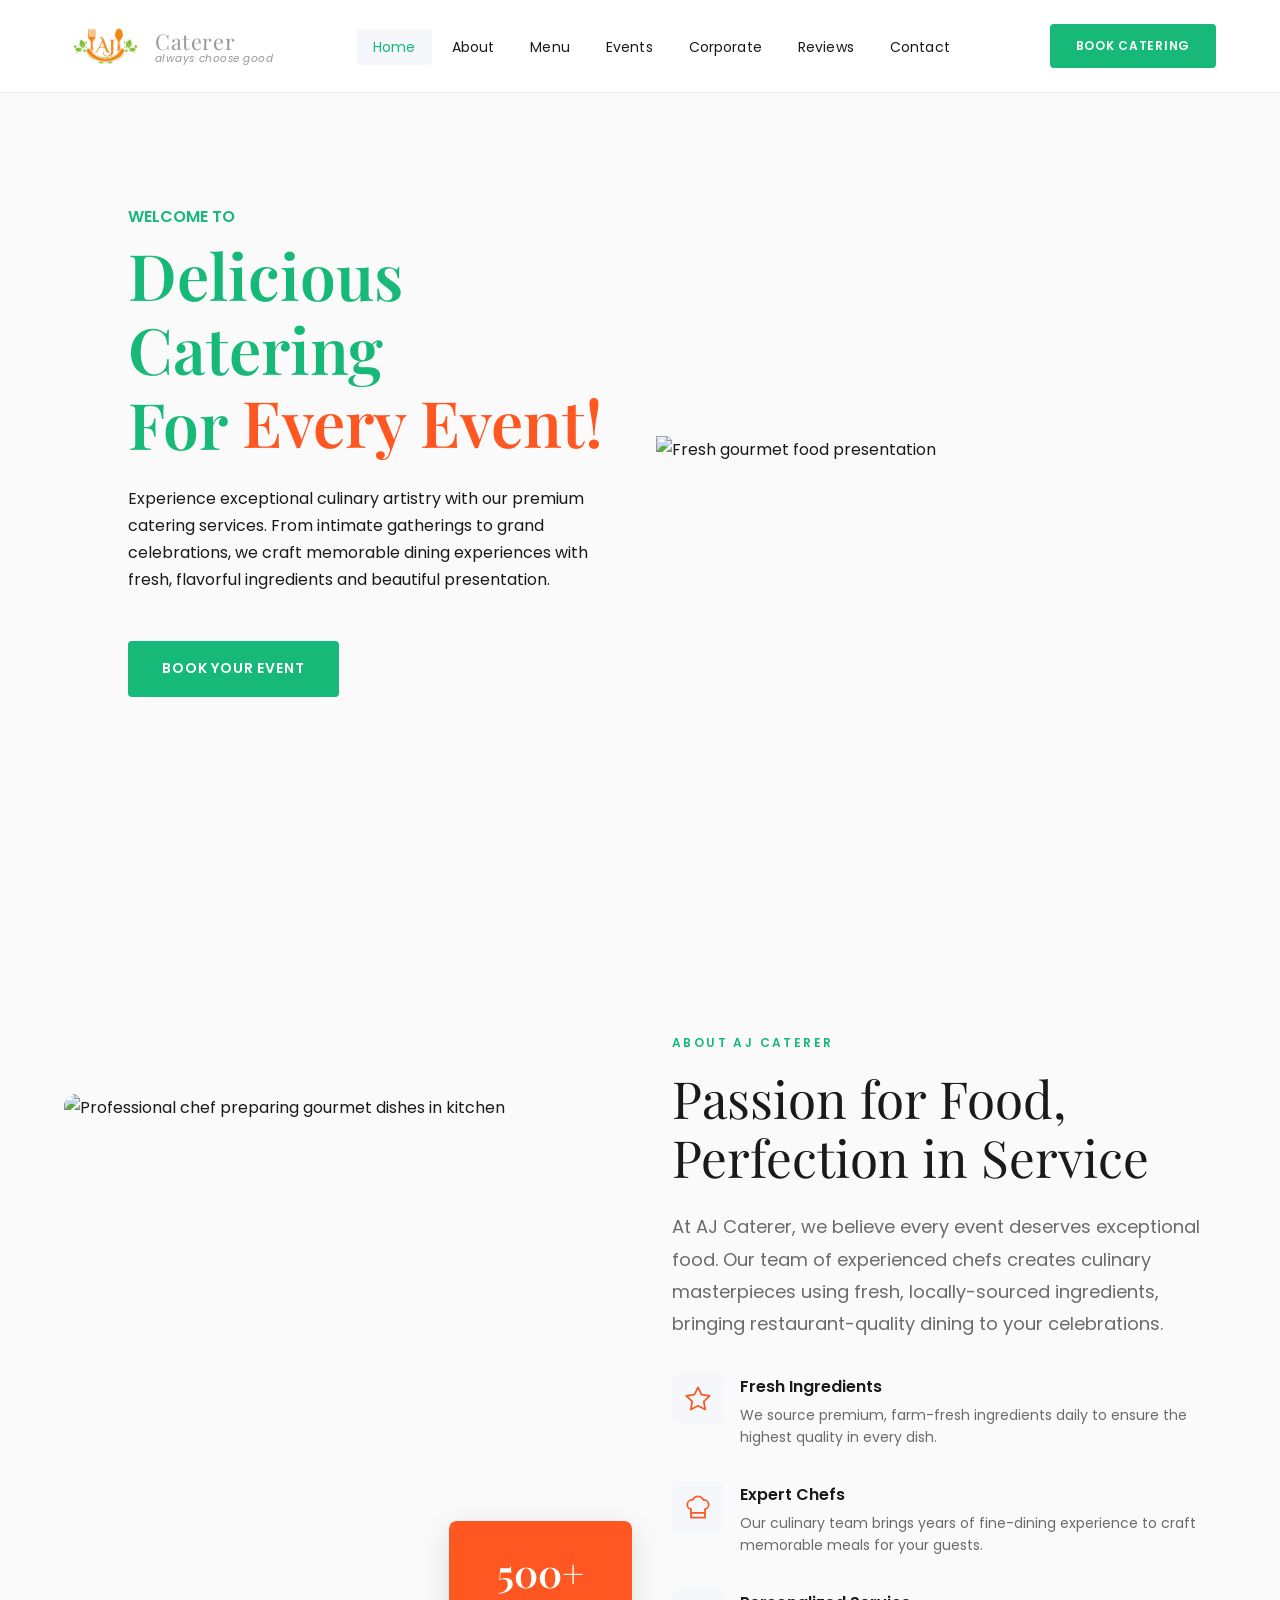
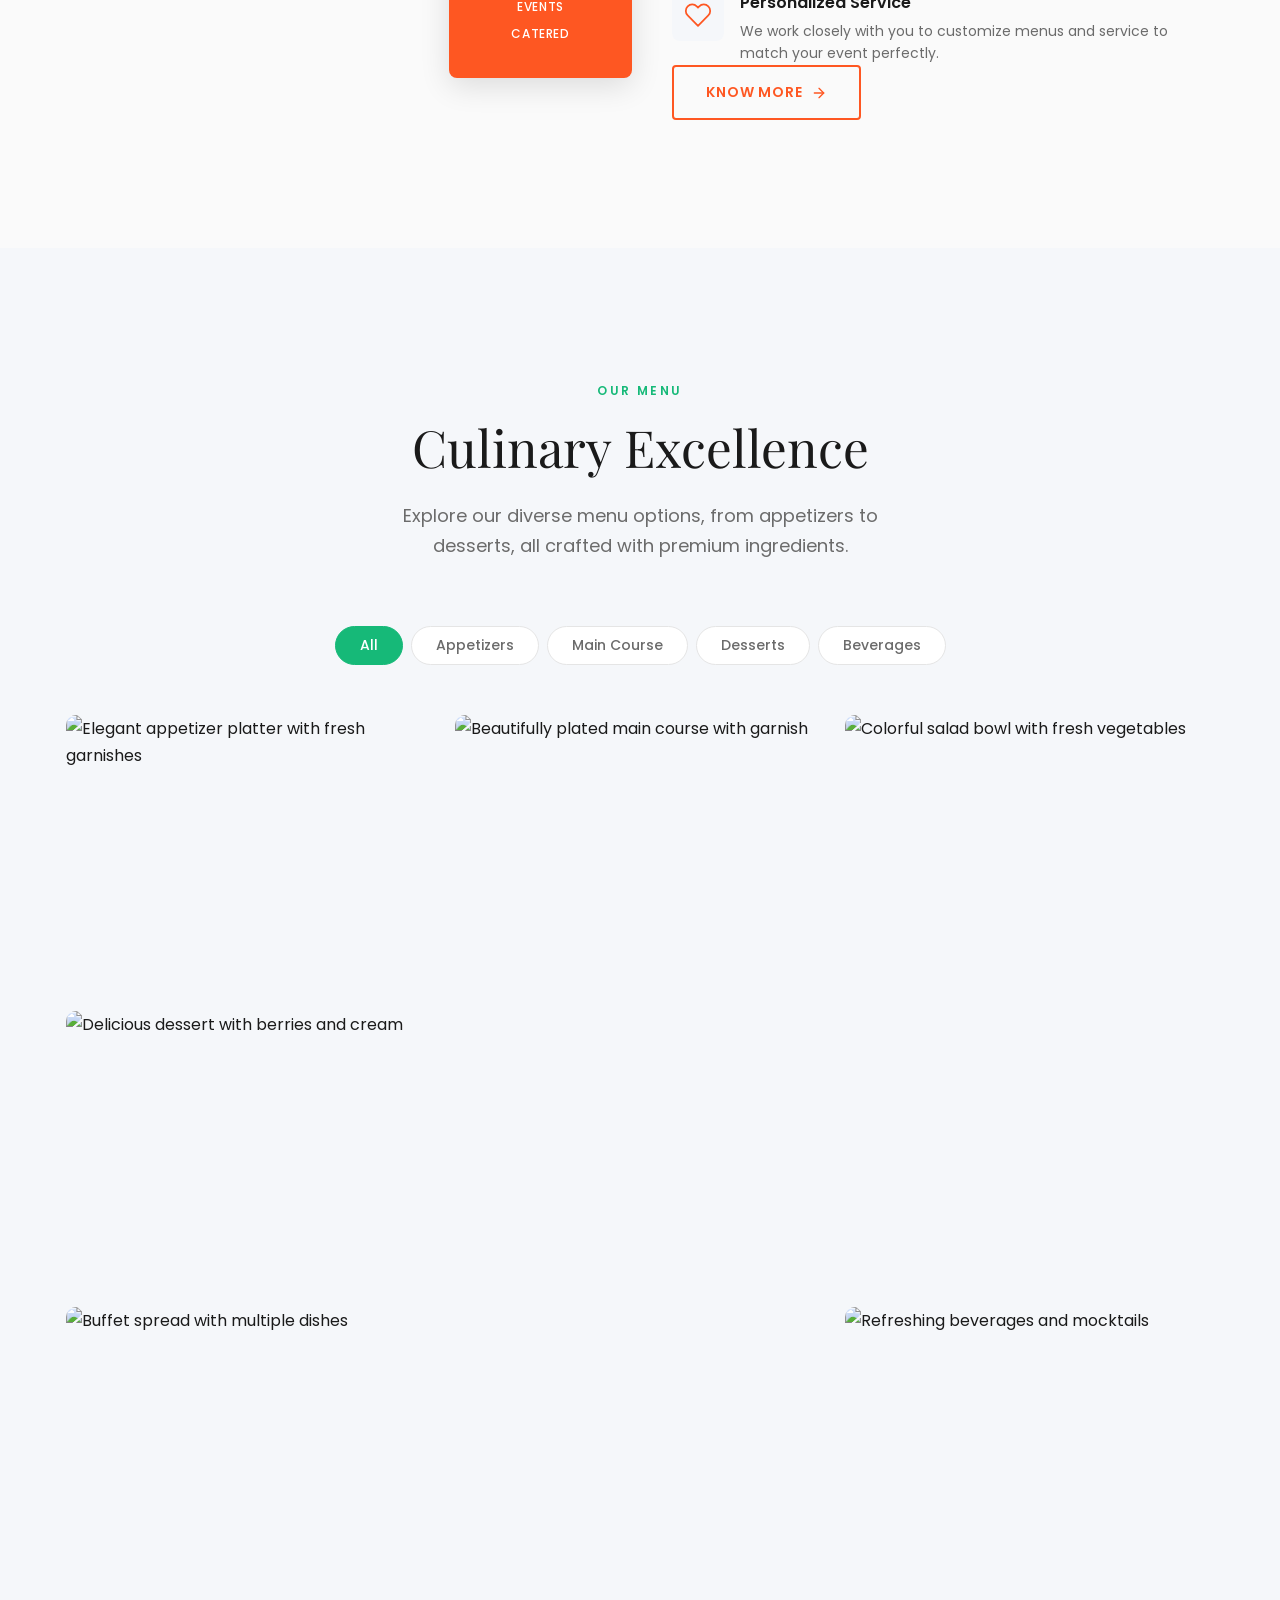
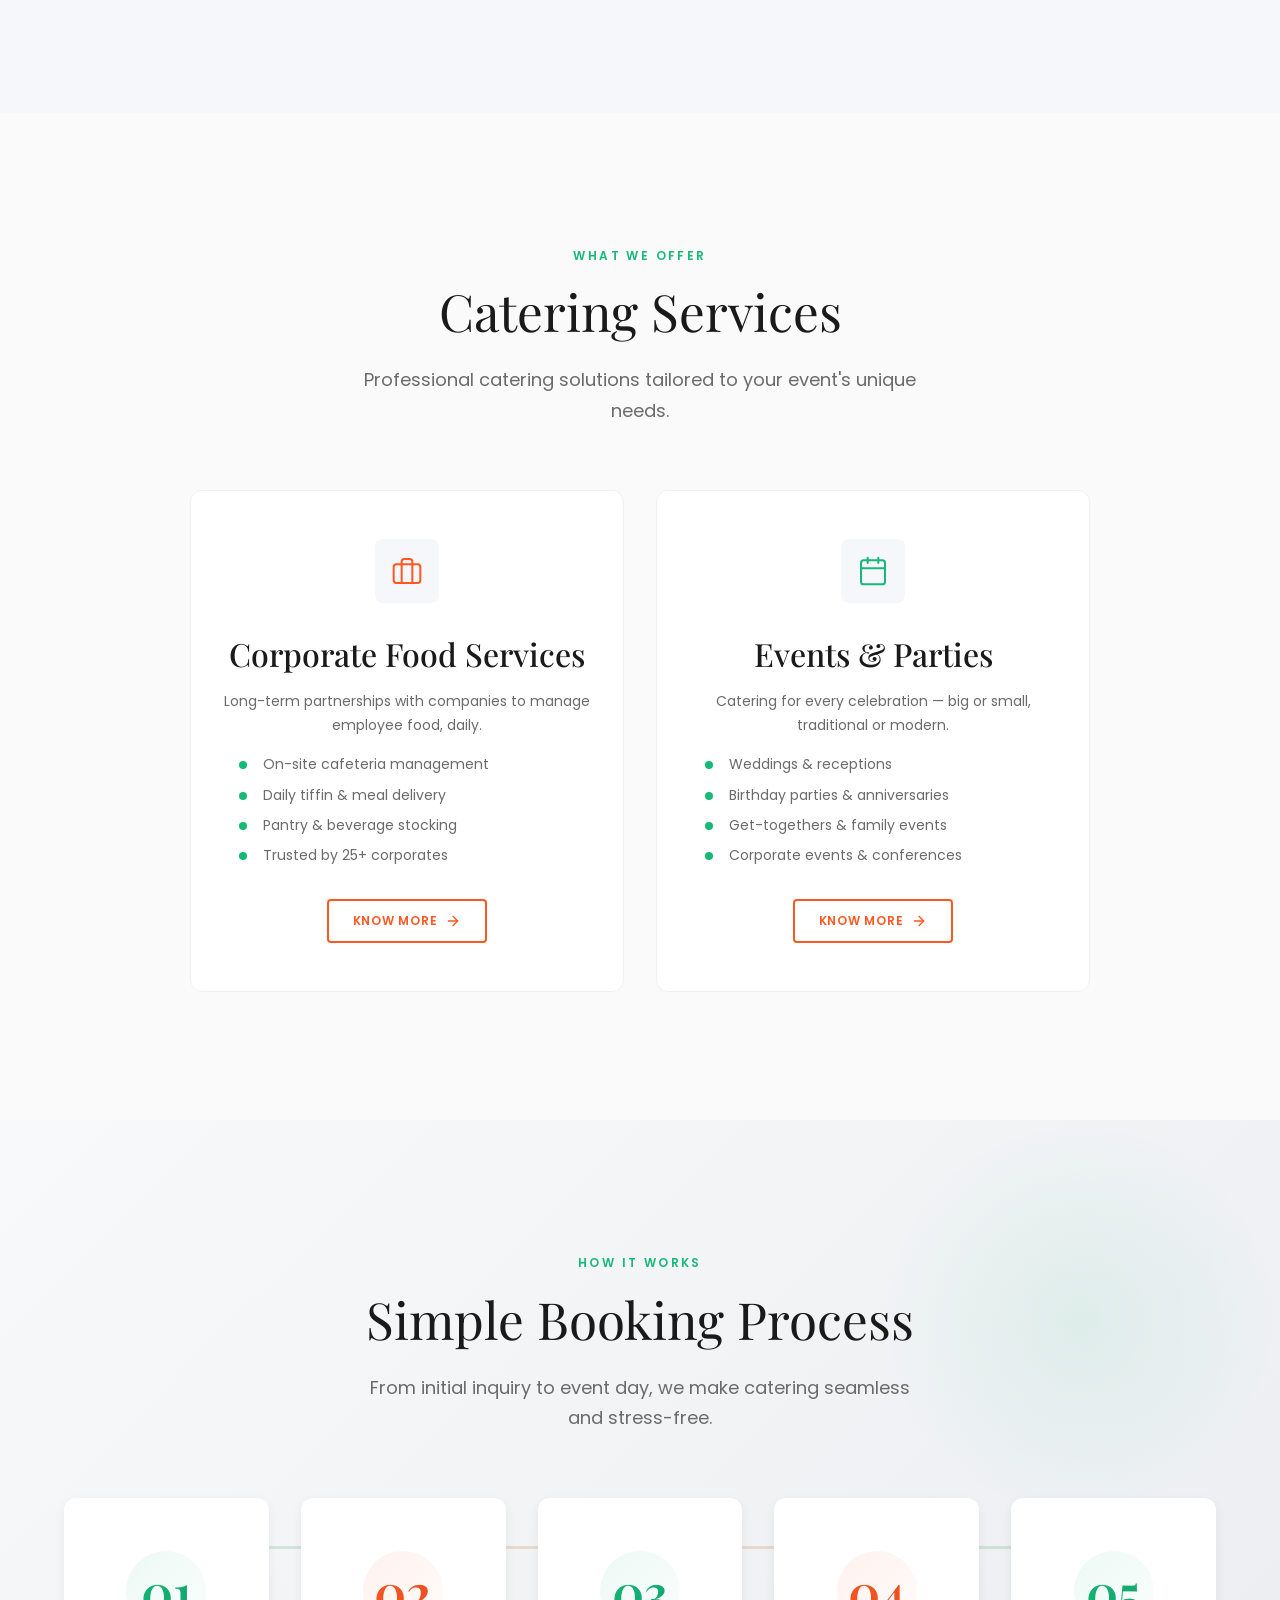
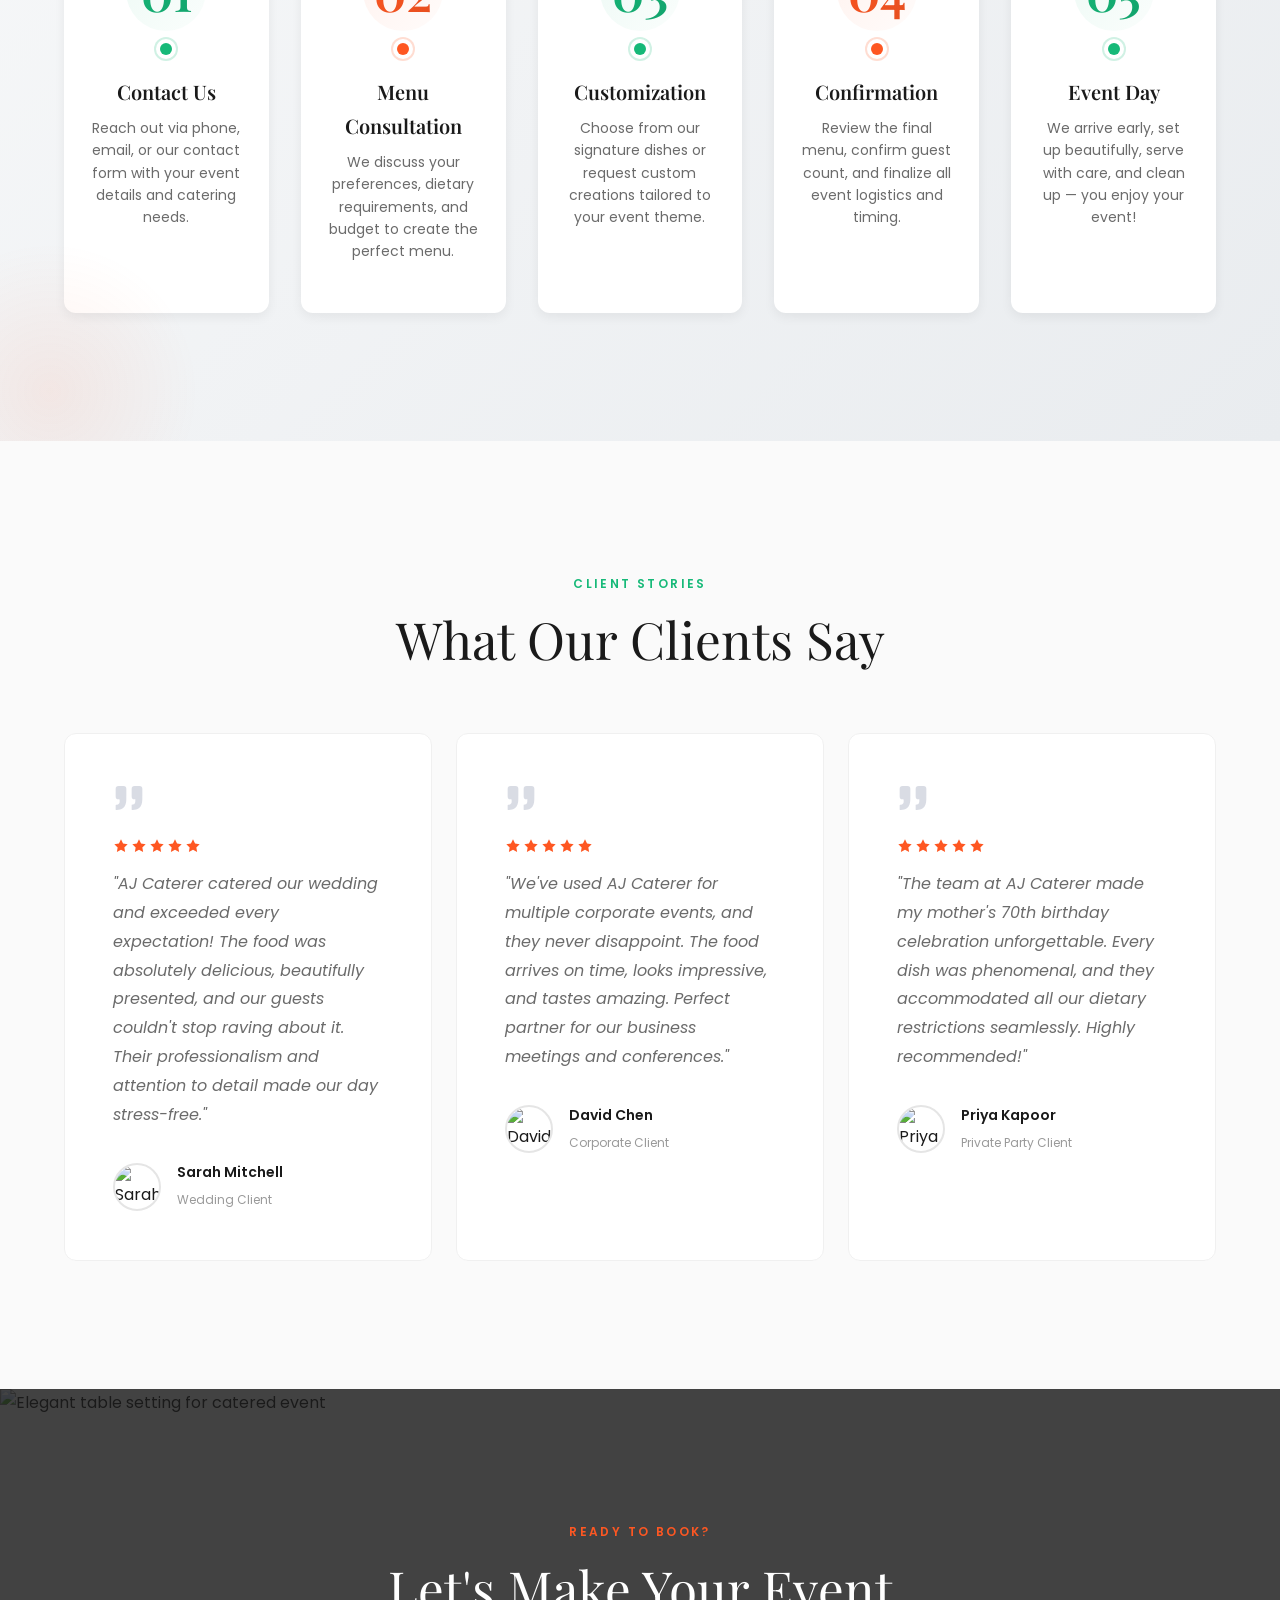
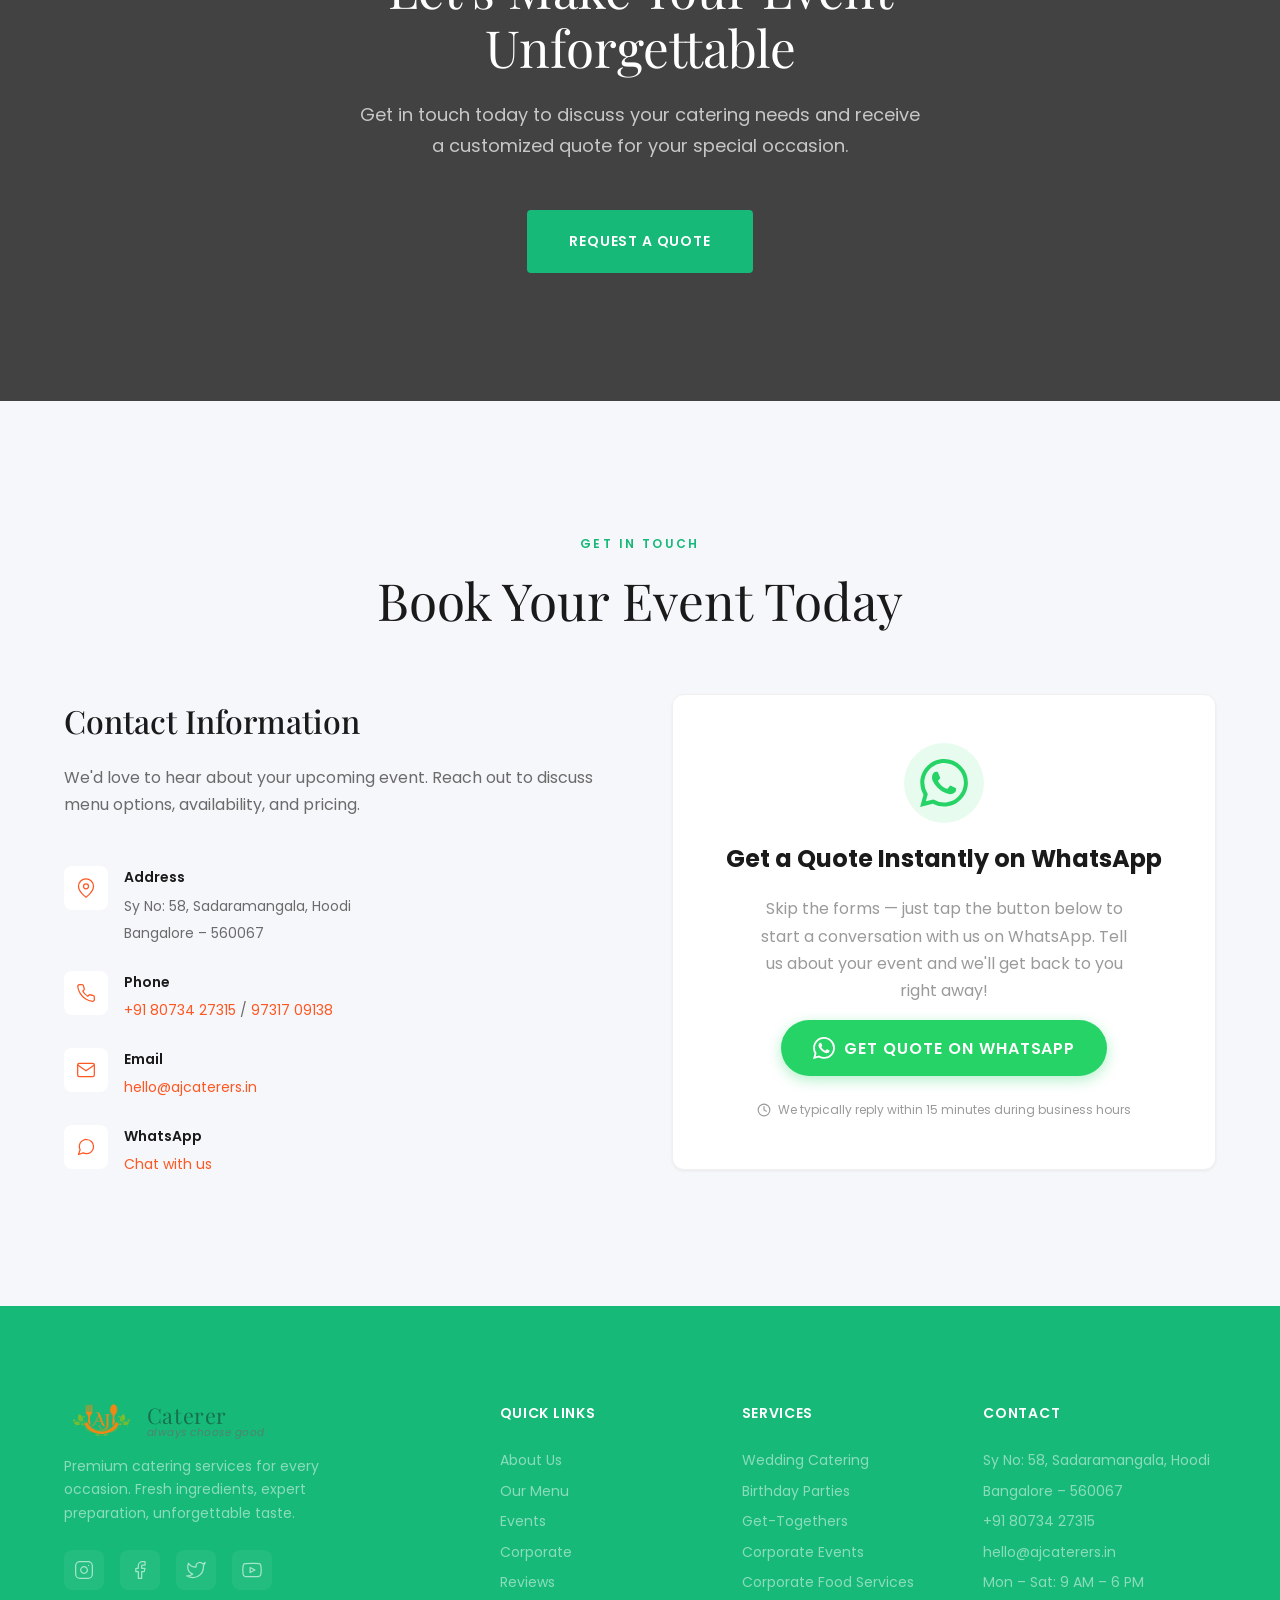
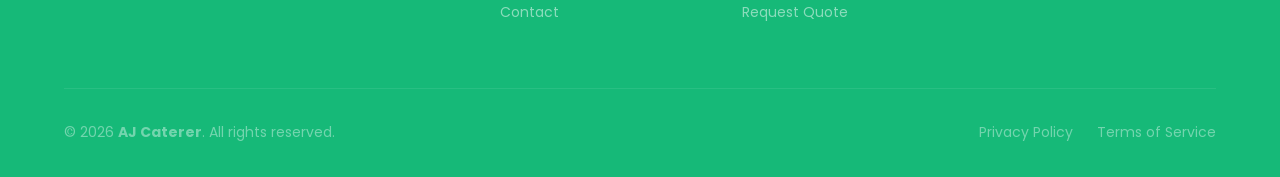
==== commit aaeecfc2: "Updated whats app message" ====
--- a/index.html
+++ b/index.html
@@ -544,7 +544,7 @@
                 </div>
                 <div>
                   <strong>WhatsApp</strong>
-                  <span><a href="https://wa.me/918073427315" target="_blank" rel="noopener noreferrer">Chat with us</a></span>
+                  <span><a href="https://wa.me/918073427315?text=Hi%20AJ%20Kitchen!%20I'm%20interested%20in%20learning%20more%20about%20your%20premium%20catering%20services.%20Could%20you%20please%20share%20more%20details?" target="_blank" rel="noopener noreferrer">Chat with us</a></span>
                 </div>
               </div>
             </div>
@@ -558,7 +558,7 @@
             </div>
             <h3>Get a Quote Instantly on WhatsApp</h3>
             <p>Skip the forms — just tap the button below to start a conversation with us on WhatsApp. Tell us about your event and we'll get back to you right away!</p>
-            <a href="https://wa.me/918073427315?text=I%20want%20a%20kitchen%20quote" class="btn btn-whatsapp btn-lg" target="_blank" rel="noopener noreferrer">
+            <a href="https://wa.me/918073427315?text=Hi%20AJ%20Kitchen!%20I'd%20like%20to%20get%20a%20quote%20for%20catering%20services.%20Here%20are%20the%20details:%0A%0AEvent%20Type:%20%0ANumber%20of%20Guests:%20%0AEvent%20Date:%20%0APreferred%20Cuisine:%20%0A%0ALooking%20forward%20to%20hearing%20from%20you!" class="btn btn-whatsapp btn-lg" target="_blank" rel="noopener noreferrer">
               <svg width="22" height="22" viewBox="0 0 24 24" fill="currentColor">
                 <path d="M17.472 14.382c-.297-.149-1.758-.867-2.03-.967-.273-.099-.471-.148-.67.15-.197.297-.767.966-.94 1.164-.173.199-.347.223-.644.075-.297-.15-1.255-.463-2.39-1.475-.883-.788-1.48-1.761-1.653-2.059-.173-.297-.018-.458.13-.606.134-.133.298-.347.446-.52.149-.174.198-.298.298-.497.099-.198.05-.371-.025-.52-.075-.149-.669-1.612-.916-2.207-.242-.579-.487-.5-.669-.51-.173-.008-.371-.01-.57-.01-.198 0-.52.074-.792.372-.272.297-1.04 1.016-1.04 2.479 0 1.462 1.065 2.875 1.213 3.074.149.198 2.096 3.2 5.077 4.487.709.306 1.262.489 1.694.625.712.227 1.36.195 1.871.118.571-.085 1.758-.719 2.006-1.413.248-.694.248-1.289.173-1.413-.074-.124-.272-.198-.57-.347m-5.421 7.403h-.004a9.87 9.87 0 01-5.031-1.378l-.361-.214-3.741.982.998-3.648-.235-.374a9.86 9.86 0 01-1.51-5.26c.001-5.45 4.436-9.884 9.888-9.884 2.64 0 5.122 1.03 6.988 2.898a9.825 9.825 0 012.893 6.994c-.003 5.45-4.437 9.884-9.885 9.884m8.413-18.297A11.815 11.815 0 0012.05 0C5.495 0 .16 5.335.157 11.892c0 2.096.547 4.142 1.588 5.945L.057 24l6.305-1.654a11.882 11.882 0 005.683 1.448h.005c6.554 0 11.89-5.335 11.893-11.893a11.821 11.821 0 00-3.48-8.413z"/>
               </svg>
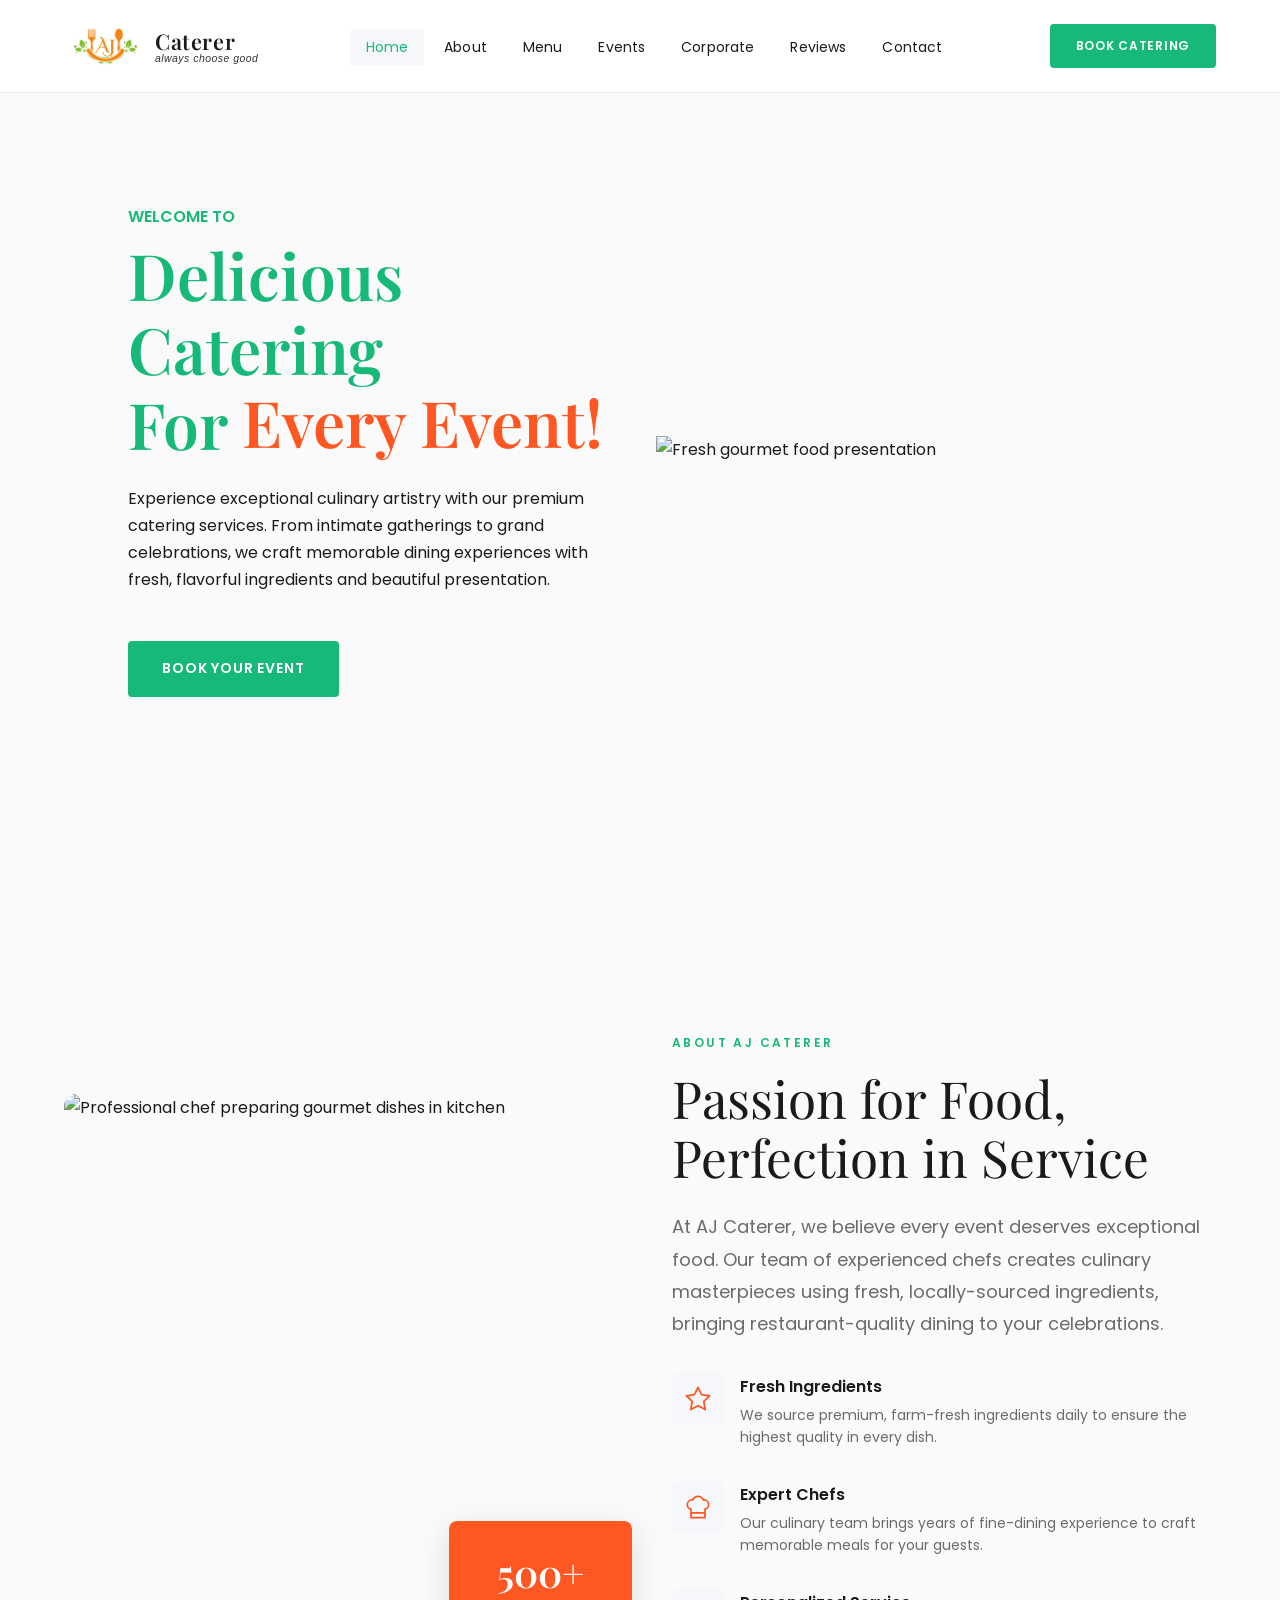
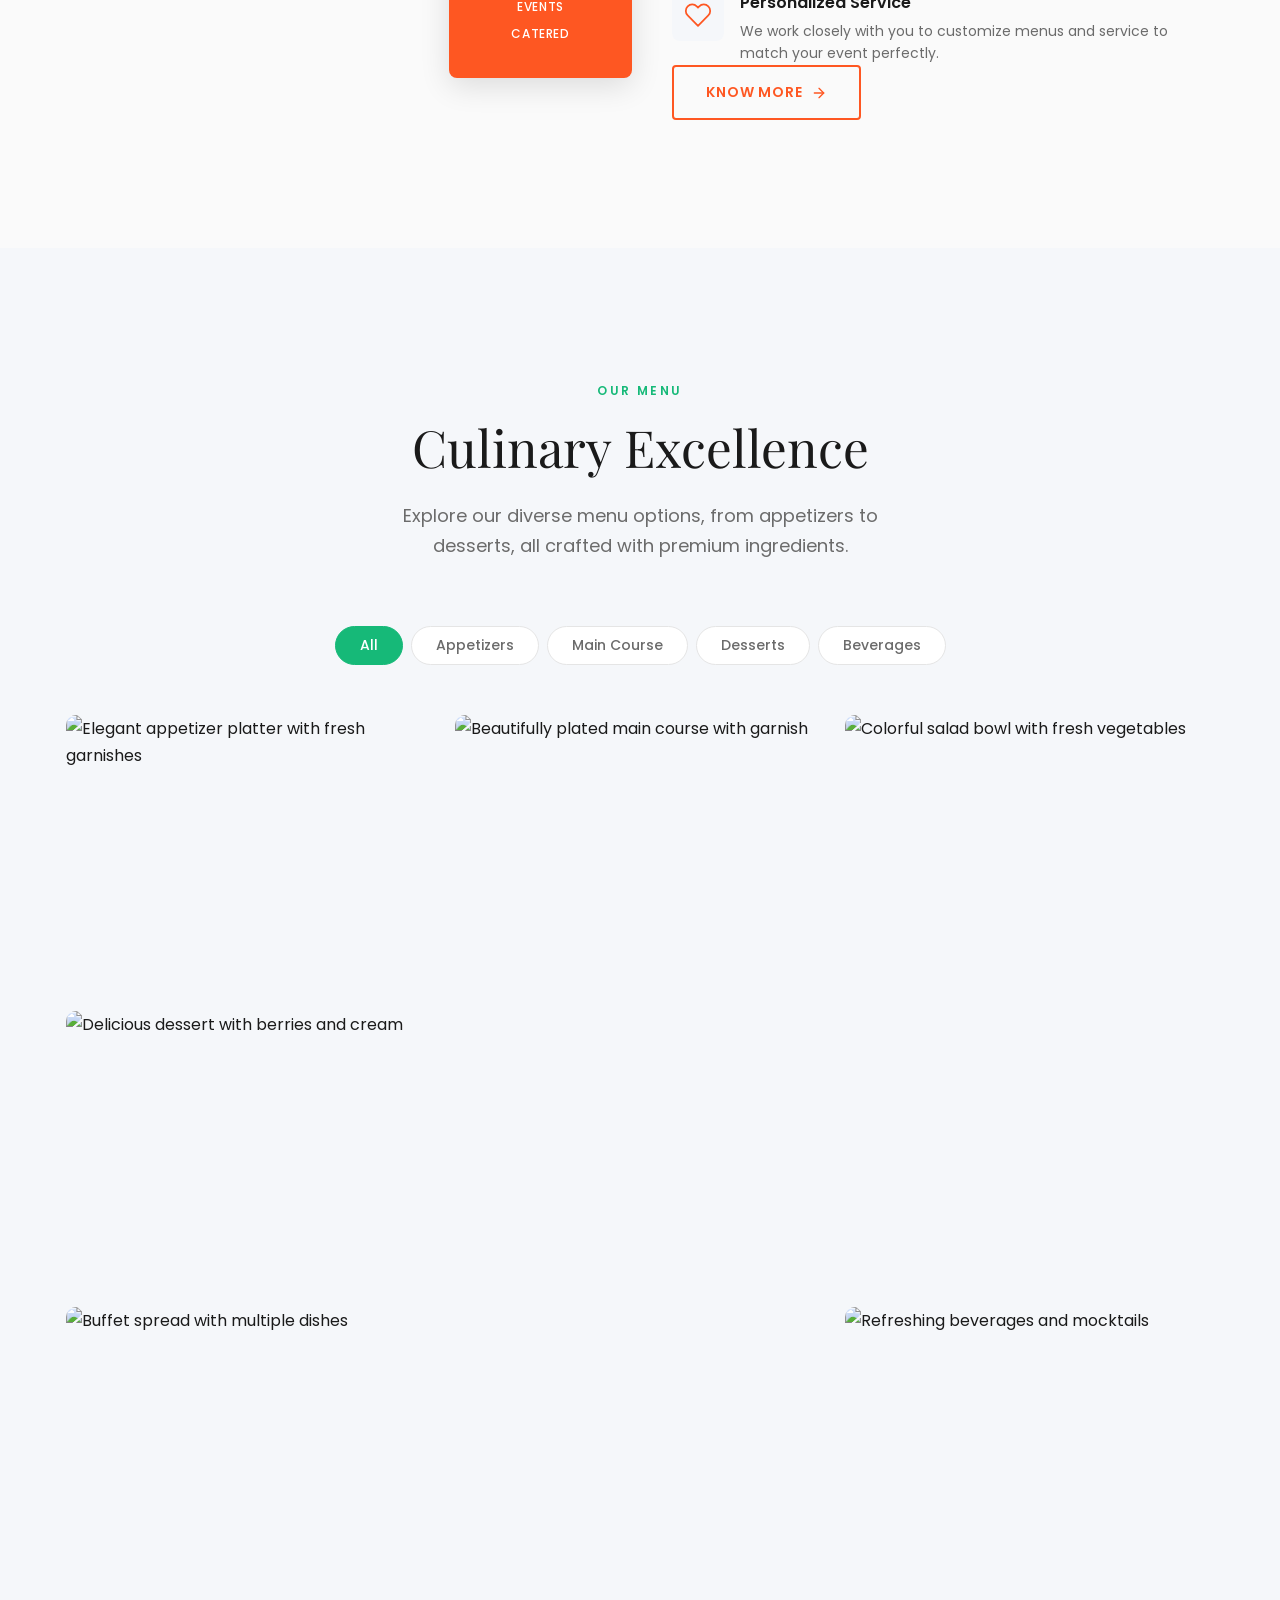
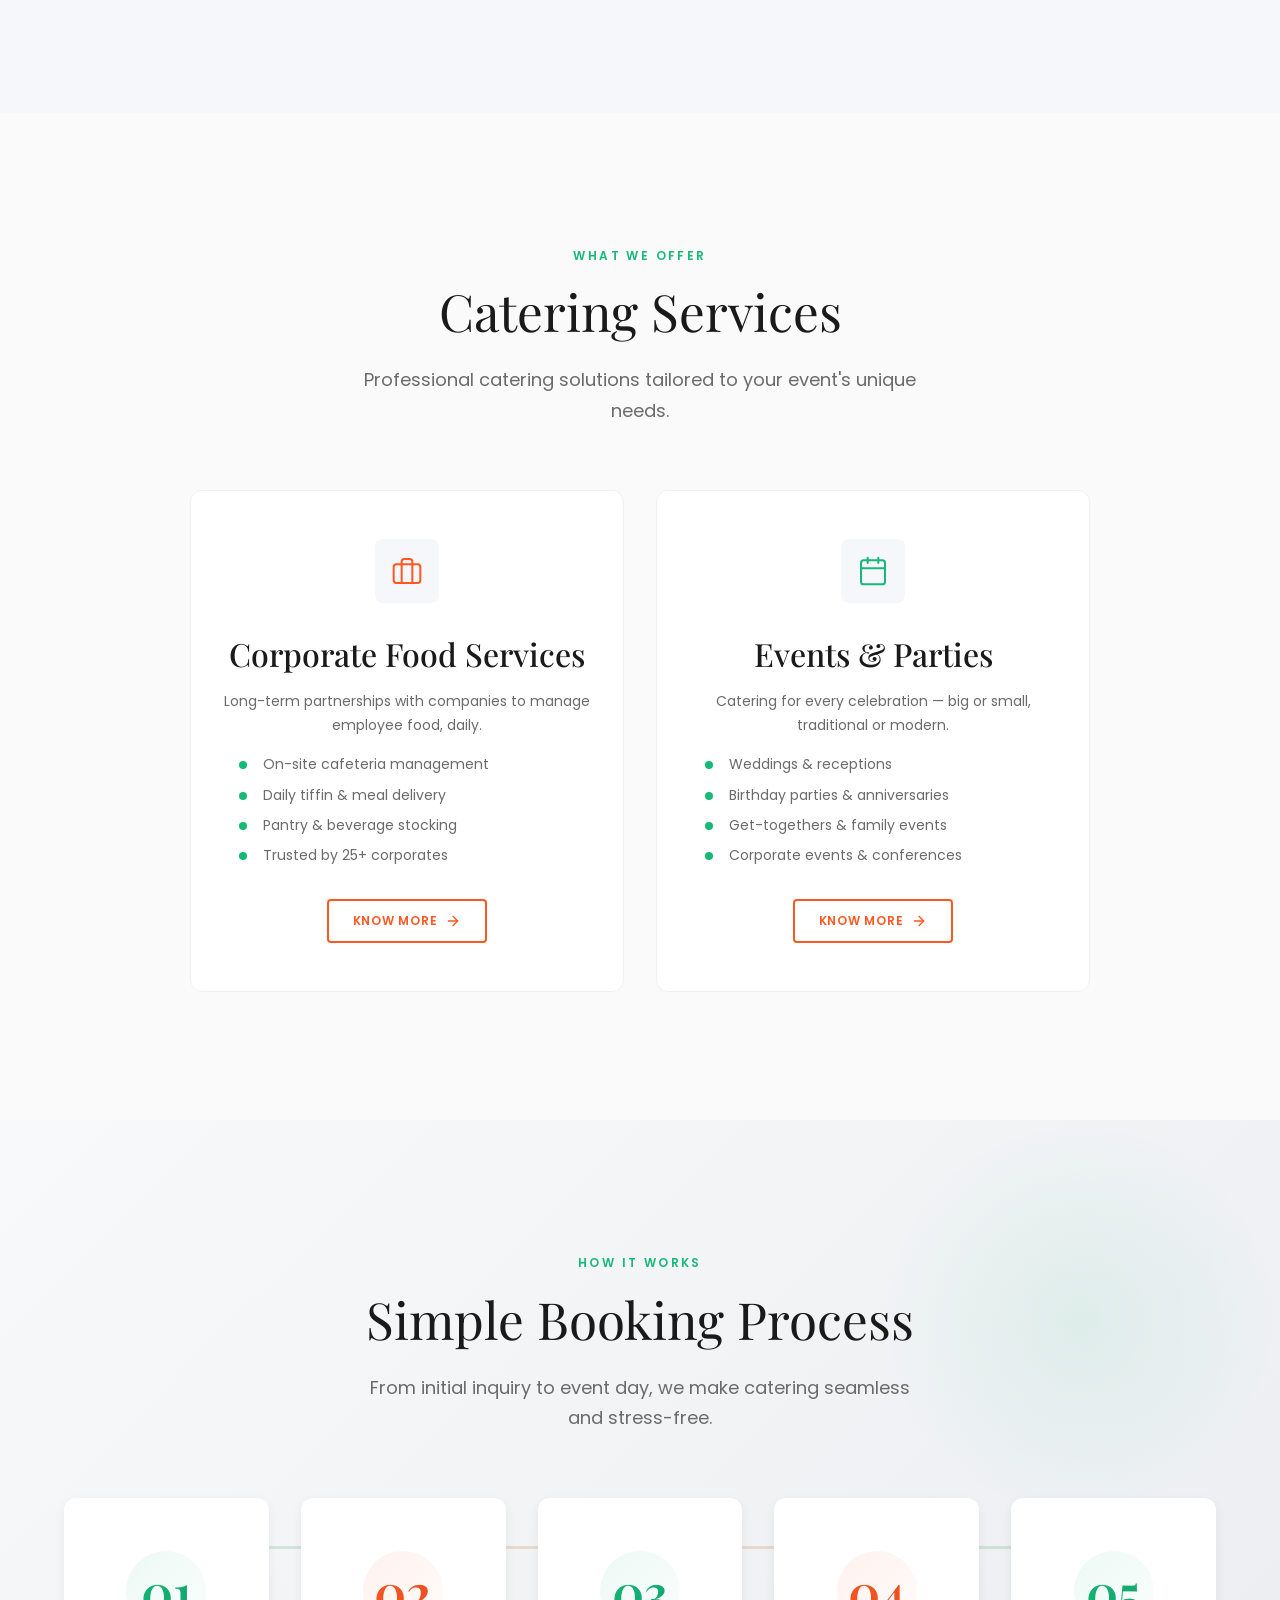
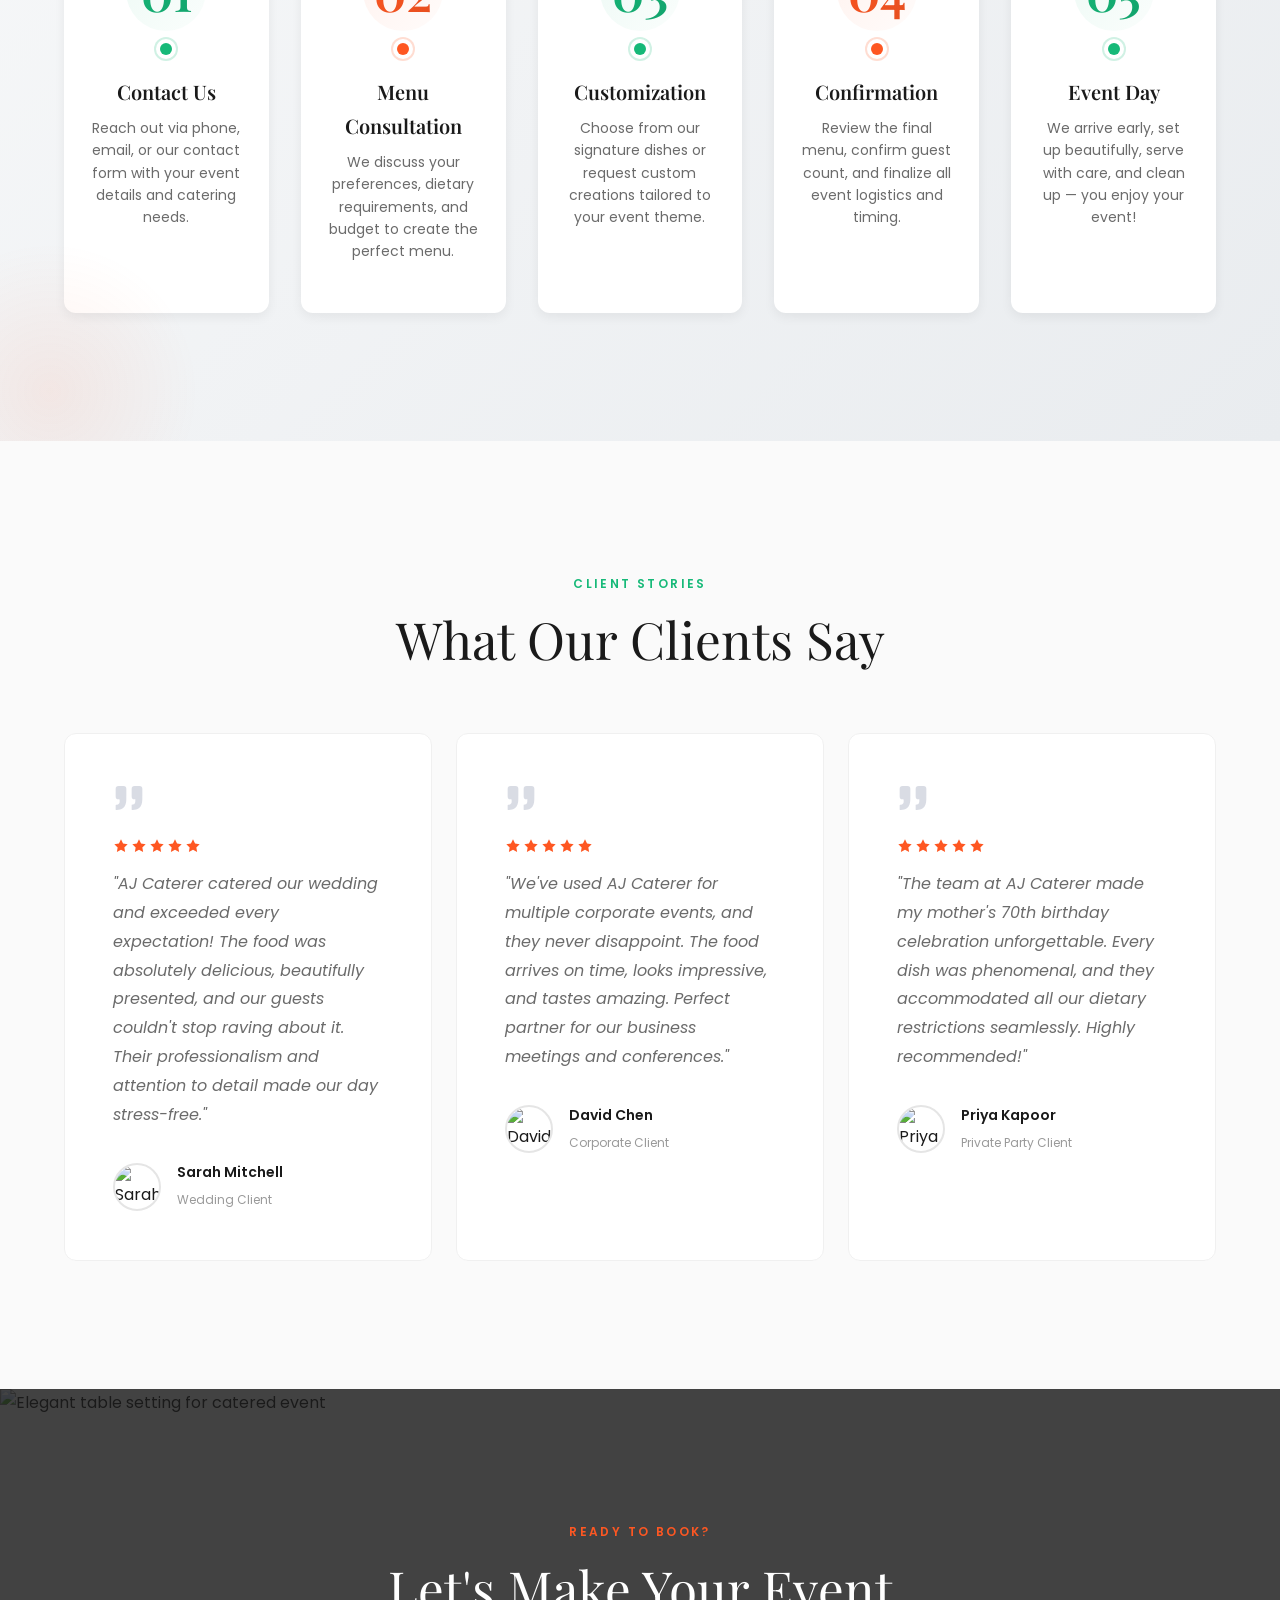
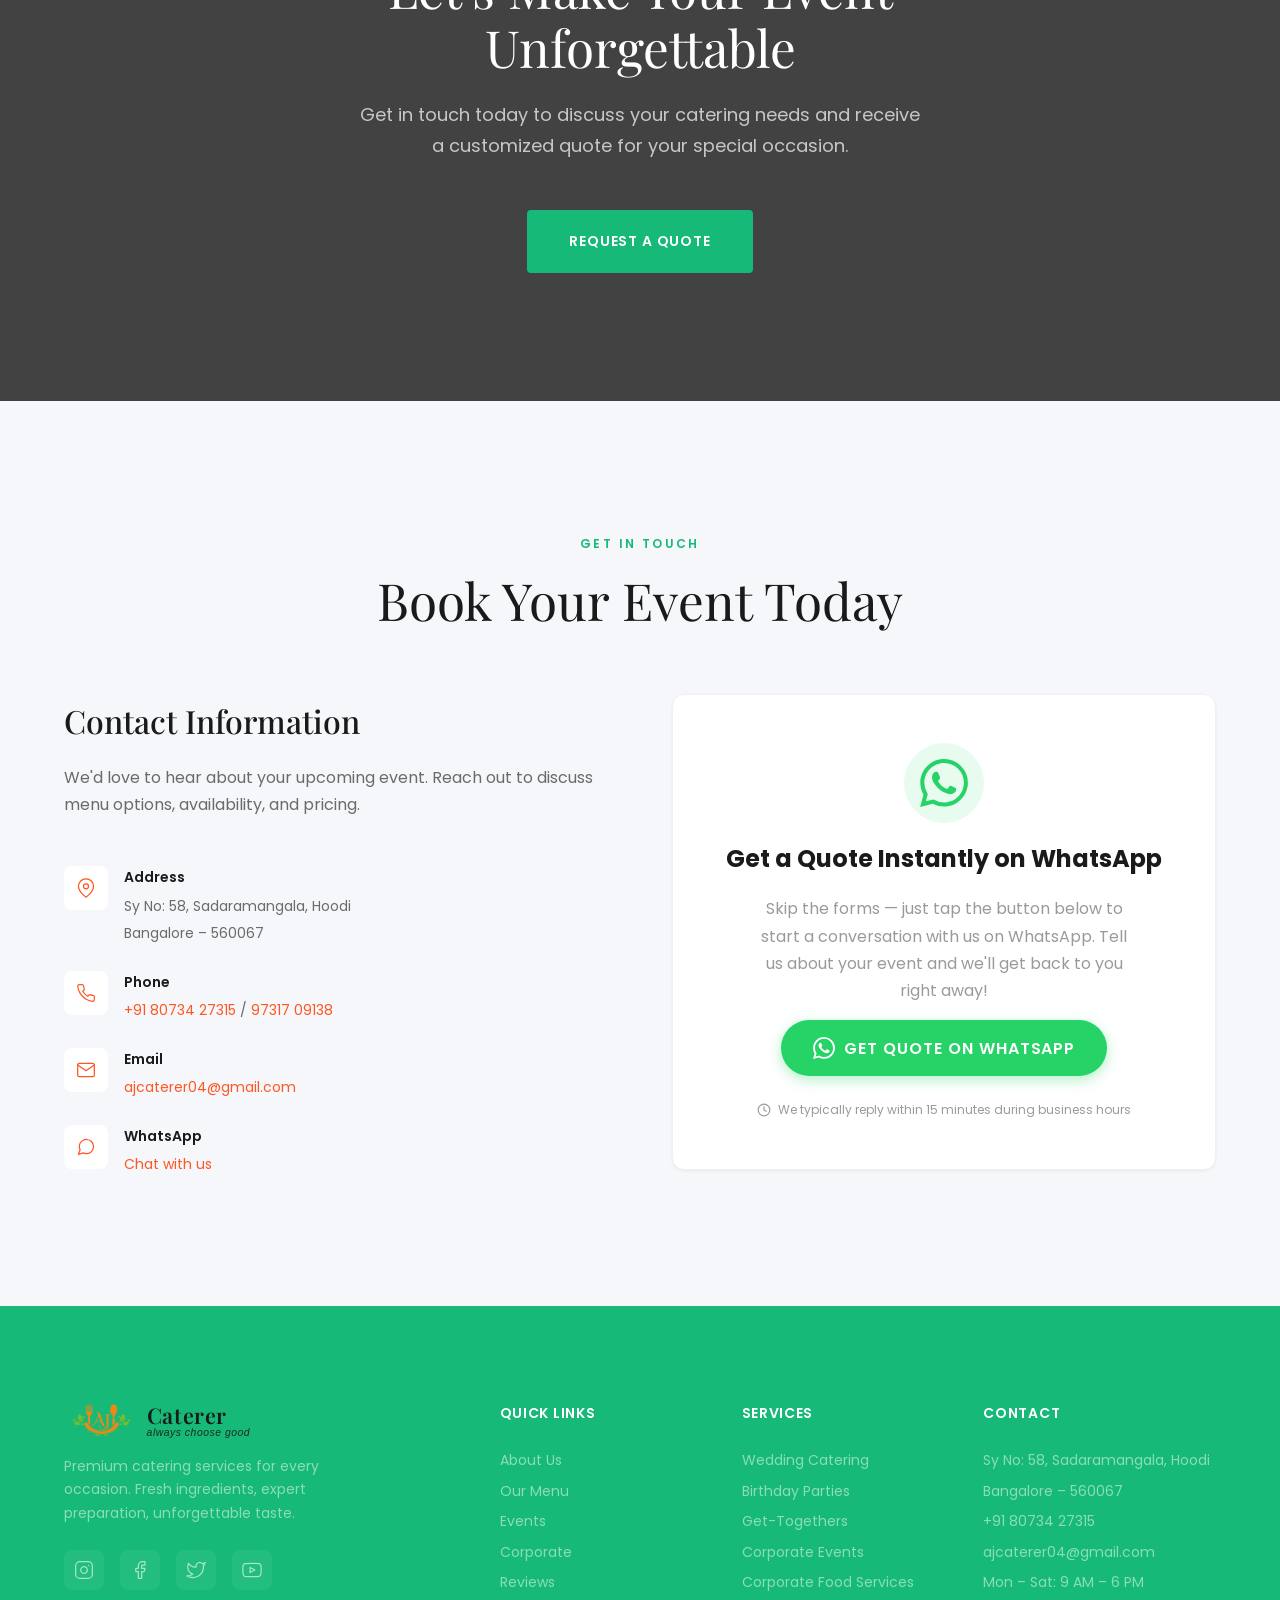
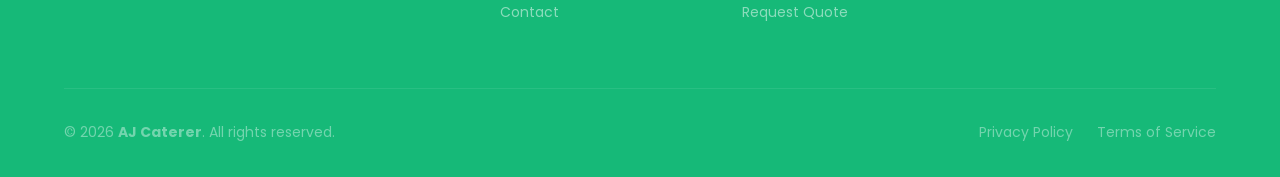
==== commit 1e4b378a: "Created constants instead of hard coding address/ph/email | updated email id to gmail" ====
--- a/index.html
+++ b/index.html
@@ -26,7 +26,7 @@
         <img src="files/images/logo/aj_catering_logo-preview.png" alt="AJ Caterer Logo" class="logo-image">
         <div class="logo-content">
           <span class="logo-text"><span class="logo-accent">Caterer</span></span>
-          <span class="logo-tagline">Always choose good</span>
+          <span class="logo-tagline"></span>
         </div>
       </a>
 
@@ -504,7 +504,7 @@
                 </div>
                 <div>
                   <strong>Address</strong>
-                  <span>Sy No: 58, Sadaramangala, Hoodi<br>Bangalore – 560067</span>
+                  <span data-contact="address-full"></span>
                 </div>
               </div>
 
@@ -517,7 +517,7 @@
                 </div>
                 <div>
                   <strong>Phone</strong>
-                  <span><a href="tel:+918073427315">+91 80734 27315</a> / <a href="tel:+919731709138">97317 09138</a></span>
+                  <span><a data-contact="phone-primary" href=""></a> / <a data-contact="phone-secondary" href=""></a></span>
                 </div>
               </div>
 
@@ -531,7 +531,7 @@
                 </div>
                 <div>
                   <strong>Email</strong>
-                  <span><a href="mailto:hello@ajcaterers.in">hello@ajcaterers.in</a></span>
+                  <span><a data-contact="email-general" href=""></a></span>
                 </div>
               </div>
 
@@ -544,7 +544,7 @@
                 </div>
                 <div>
                   <strong>WhatsApp</strong>
-                  <span><a href="https://wa.me/918073427315?text=Hi%20AJ%20Kitchen!%20I'm%20interested%20in%20learning%20more%20about%20your%20premium%20catering%20services.%20Could%20you%20please%20share%20more%20details?" target="_blank" rel="noopener noreferrer">Chat with us</a></span>
+                  <span><a data-contact="whatsapp-chat" href="" target="_blank" rel="noopener noreferrer">Chat with us</a></span>
                 </div>
               </div>
             </div>
@@ -558,7 +558,7 @@
             </div>
             <h3>Get a Quote Instantly on WhatsApp</h3>
             <p>Skip the forms — just tap the button below to start a conversation with us on WhatsApp. Tell us about your event and we'll get back to you right away!</p>
-            <a href="https://wa.me/918073427315?text=Hi%20AJ%20Kitchen!%20I'd%20like%20to%20get%20a%20quote%20for%20catering%20services.%20Here%20are%20the%20details:%0A%0AEvent%20Type:%20%0ANumber%20of%20Guests:%20%0AEvent%20Date:%20%0APreferred%20Cuisine:%20%0A%0ALooking%20forward%20to%20hearing%20from%20you!" class="btn btn-whatsapp btn-lg" target="_blank" rel="noopener noreferrer">
+            <a data-contact="whatsapp-quote" href="" class="btn btn-whatsapp btn-lg" target="_blank" rel="noopener noreferrer">
               <svg width="22" height="22" viewBox="0 0 24 24" fill="currentColor">
                 <path d="M17.472 14.382c-.297-.149-1.758-.867-2.03-.967-.273-.099-.471-.148-.67.15-.197.297-.767.966-.94 1.164-.173.199-.347.223-.644.075-.297-.15-1.255-.463-2.39-1.475-.883-.788-1.48-1.761-1.653-2.059-.173-.297-.018-.458.13-.606.134-.133.298-.347.446-.52.149-.174.198-.298.298-.497.099-.198.05-.371-.025-.52-.075-.149-.669-1.612-.916-2.207-.242-.579-.487-.5-.669-.51-.173-.008-.371-.01-.57-.01-.198 0-.52.074-.792.372-.272.297-1.04 1.016-1.04 2.479 0 1.462 1.065 2.875 1.213 3.074.149.198 2.096 3.2 5.077 4.487.709.306 1.262.489 1.694.625.712.227 1.36.195 1.871.118.571-.085 1.758-.719 2.006-1.413.248-.694.248-1.289.173-1.413-.074-.124-.272-.198-.57-.347m-5.421 7.403h-.004a9.87 9.87 0 01-5.031-1.378l-.361-.214-3.741.982.998-3.648-.235-.374a9.86 9.86 0 01-1.51-5.26c.001-5.45 4.436-9.884 9.888-9.884 2.64 0 5.122 1.03 6.988 2.898a9.825 9.825 0 012.893 6.994c-.003 5.45-4.437 9.884-9.885 9.884m8.413-18.297A11.815 11.815 0 0012.05 0C5.495 0 .16 5.335.157 11.892c0 2.096.547 4.142 1.588 5.945L.057 24l6.305-1.654a11.882 11.882 0 005.683 1.448h.005c6.554 0 11.89-5.335 11.893-11.893a11.821 11.821 0 00-3.48-8.413z"/>
               </svg>
@@ -588,7 +588,7 @@
             <img src="files/images/logo/aj_catering_logo-preview.png" alt="AJ Caterer Logo" class="footer-logo-image">
             <div class="logo-content">
               <span class="logo-text"><span class="logo-accent">Caterer</span></span>
-              <span class="logo-tagline">Always choose good</span>
+              <span class="logo-tagline"></span>
             </div>
           </a>
           <p class="footer-tagline">Premium catering services for every occasion. Fresh ingredients, expert preparation, unforgettable taste.</p>
@@ -646,17 +646,17 @@
         <div class="footer-links">
           <h4>Contact</h4>
           <ul>
-            <li>Sy No: 58, Sadaramangala, Hoodi</li>
-            <li>Bangalore – 560067</li>
-            <li><a href="tel:+918073427315">+91 80734 27315</a></li>
-            <li><a href="mailto:hello@ajcaterers.in">hello@ajcaterers.in</a></li>
-            <li>Mon – Sat: 9 AM – 6 PM</li>
+            <li data-contact="address-line1"></li>
+            <li data-contact="address-line2"></li>
+            <li><a data-contact="phone-primary" href=""></a></li>
+            <li><a data-contact="email-general" href=""></a></li>
+            <li data-contact="hours"></li>
           </ul>
         </div>
       </div>
 
       <div class="footer-bottom">
-        <p>&copy; 2026 <strong>AJ Caterer</strong>. All rights reserved.</p>
+        <p>&copy; <span data-contact="copyright-year"></span> <strong data-contact="brand-name"></strong>. All rights reserved.</p>
         <div class="footer-legal">
           <a href="#">Privacy Policy</a>
           <a href="#">Terms of Service</a>
--- a/css/style.css
+++ b/css/style.css
@@ -319,8 +319,8 @@
 }
 
 .logo-accent {
-  font-weight: 300;
-  opacity: 0.45;
+  font-weight: 600;
+  opacity: 1;
   font-size: 0.9em;
   letter-spacing: 0.03em;
 }
@@ -328,12 +328,12 @@
 .logo-tagline {
   font-family: var(--font-body);
   font-size: 0.65rem;
-  font-weight: 400;
-  color: var(--color-text-secondary);
+  font-weight: 500;
+  color: var(--color-text);
   letter-spacing: 0.05em;
   text-transform: lowercase;
   font-style: italic;
-  opacity: 0.7;
+  opacity: 0.9;
   transition: color var(--duration-base) var(--ease-out);
   line-height: 1;
 }
